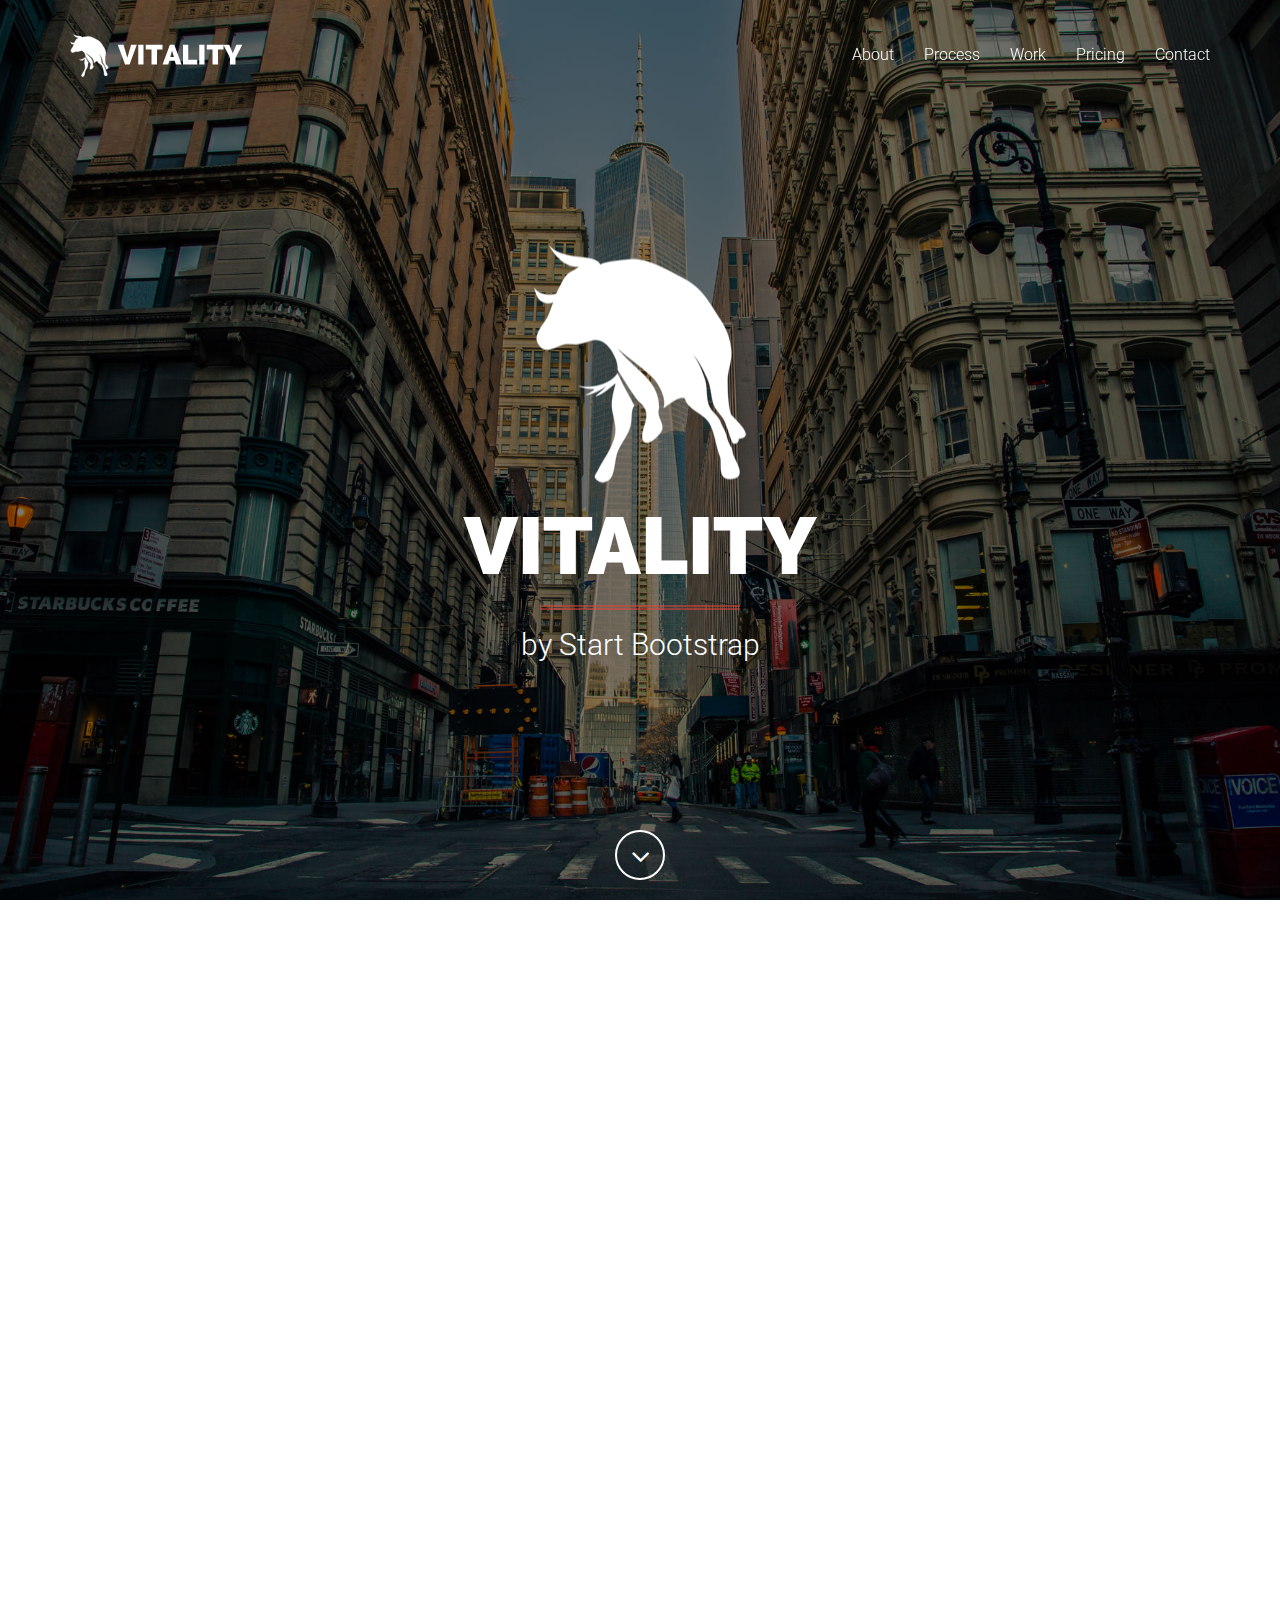
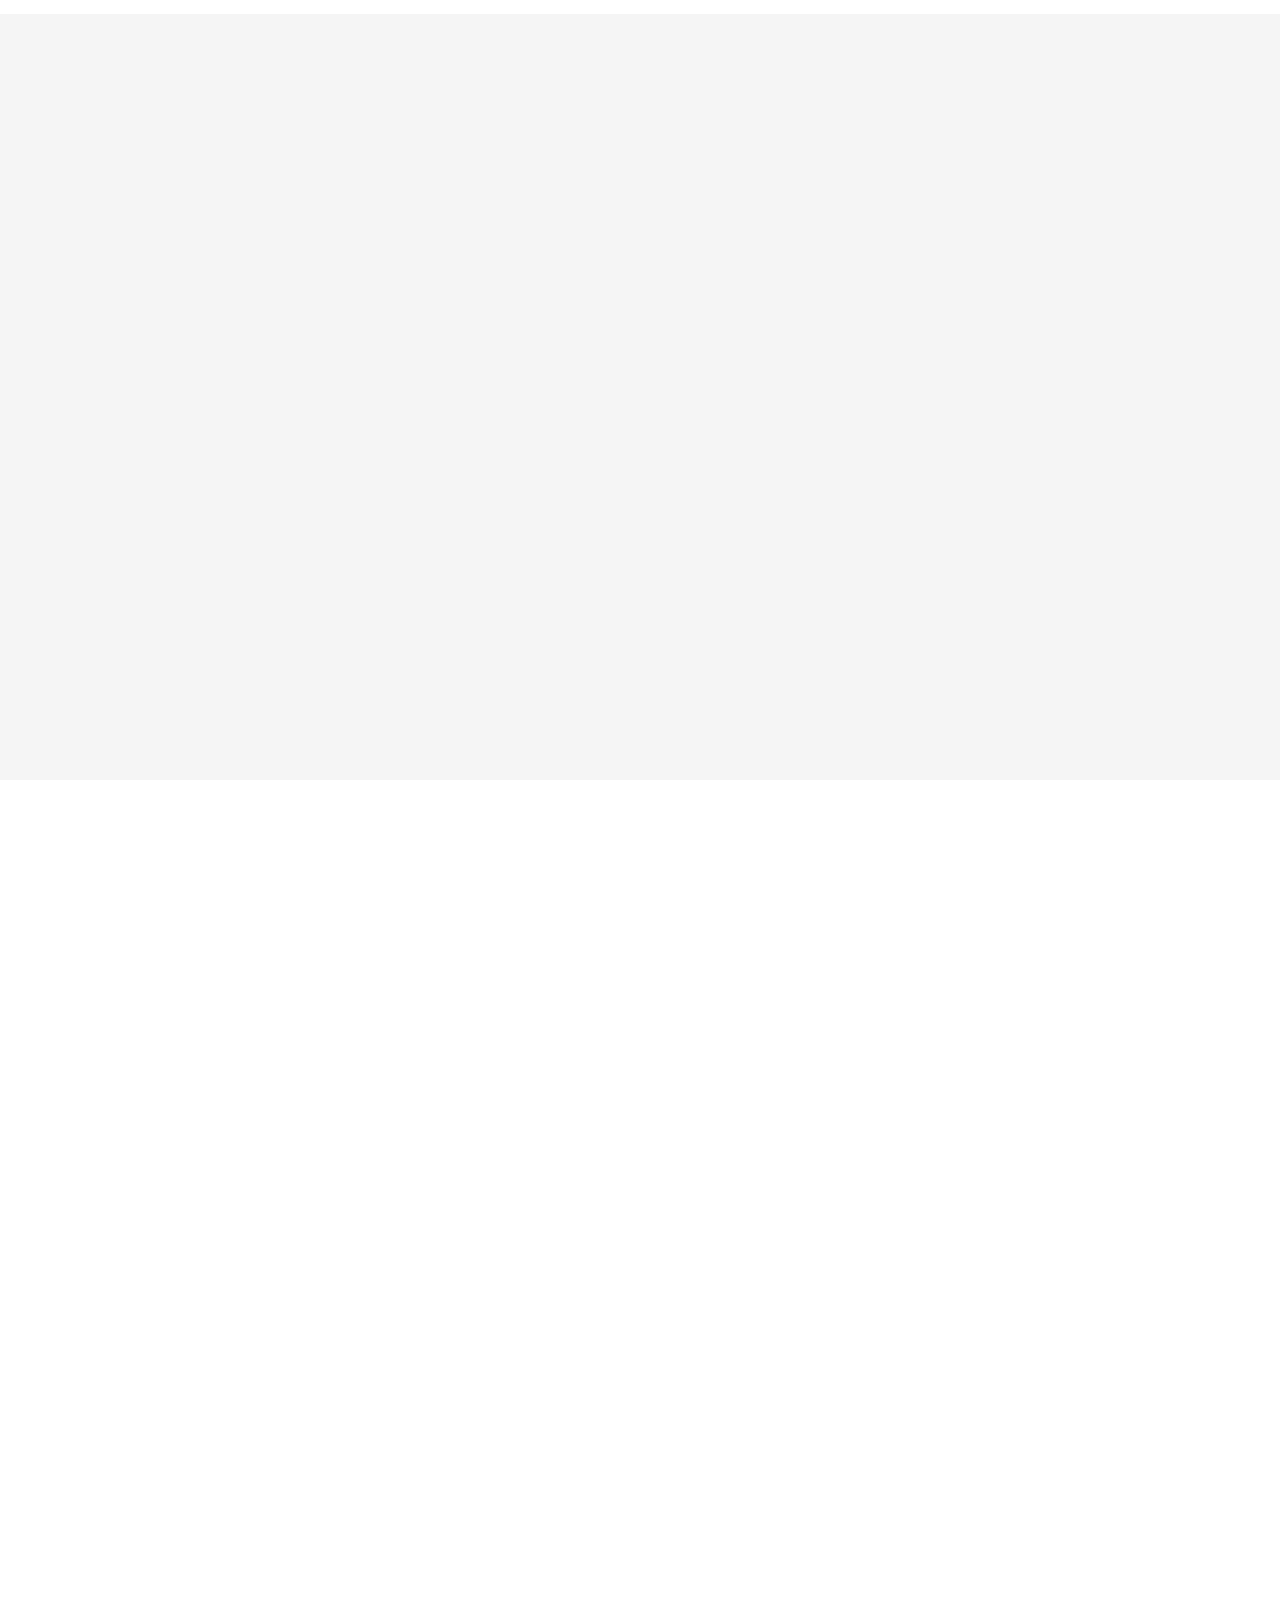
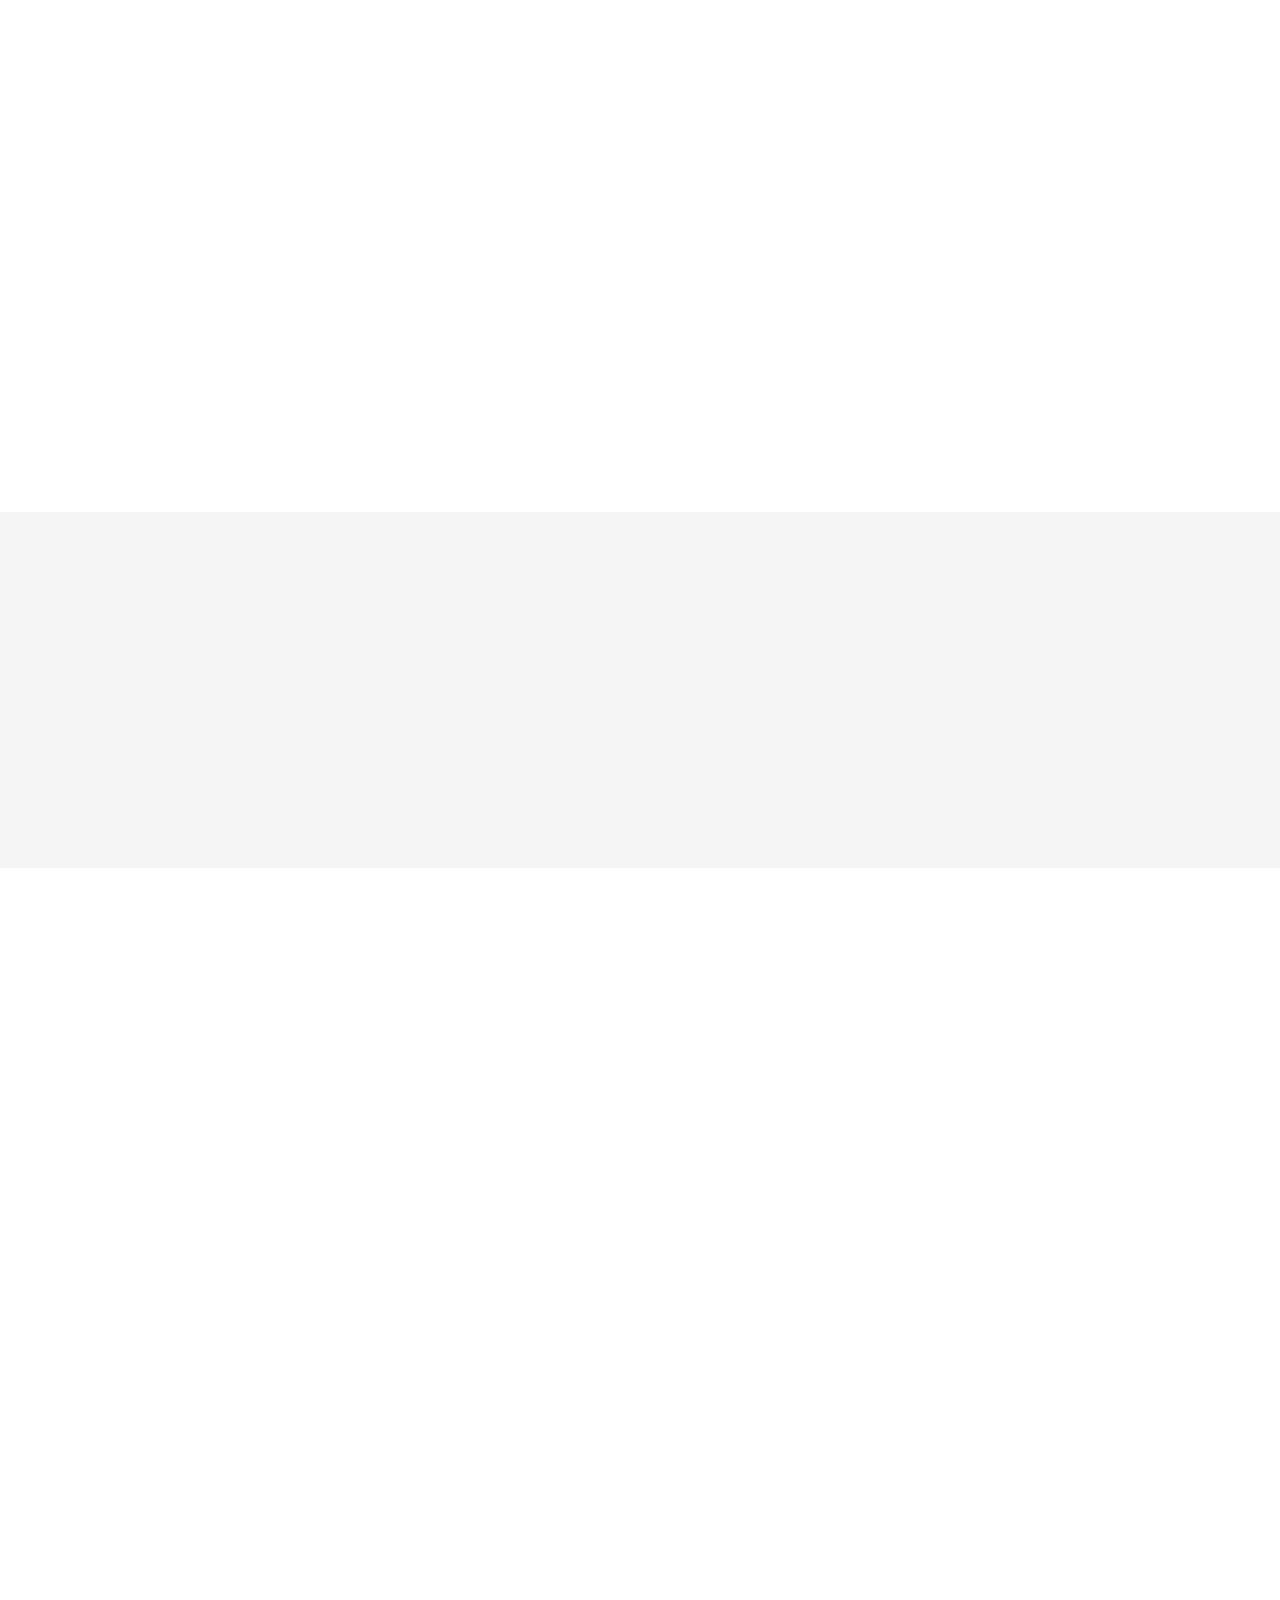
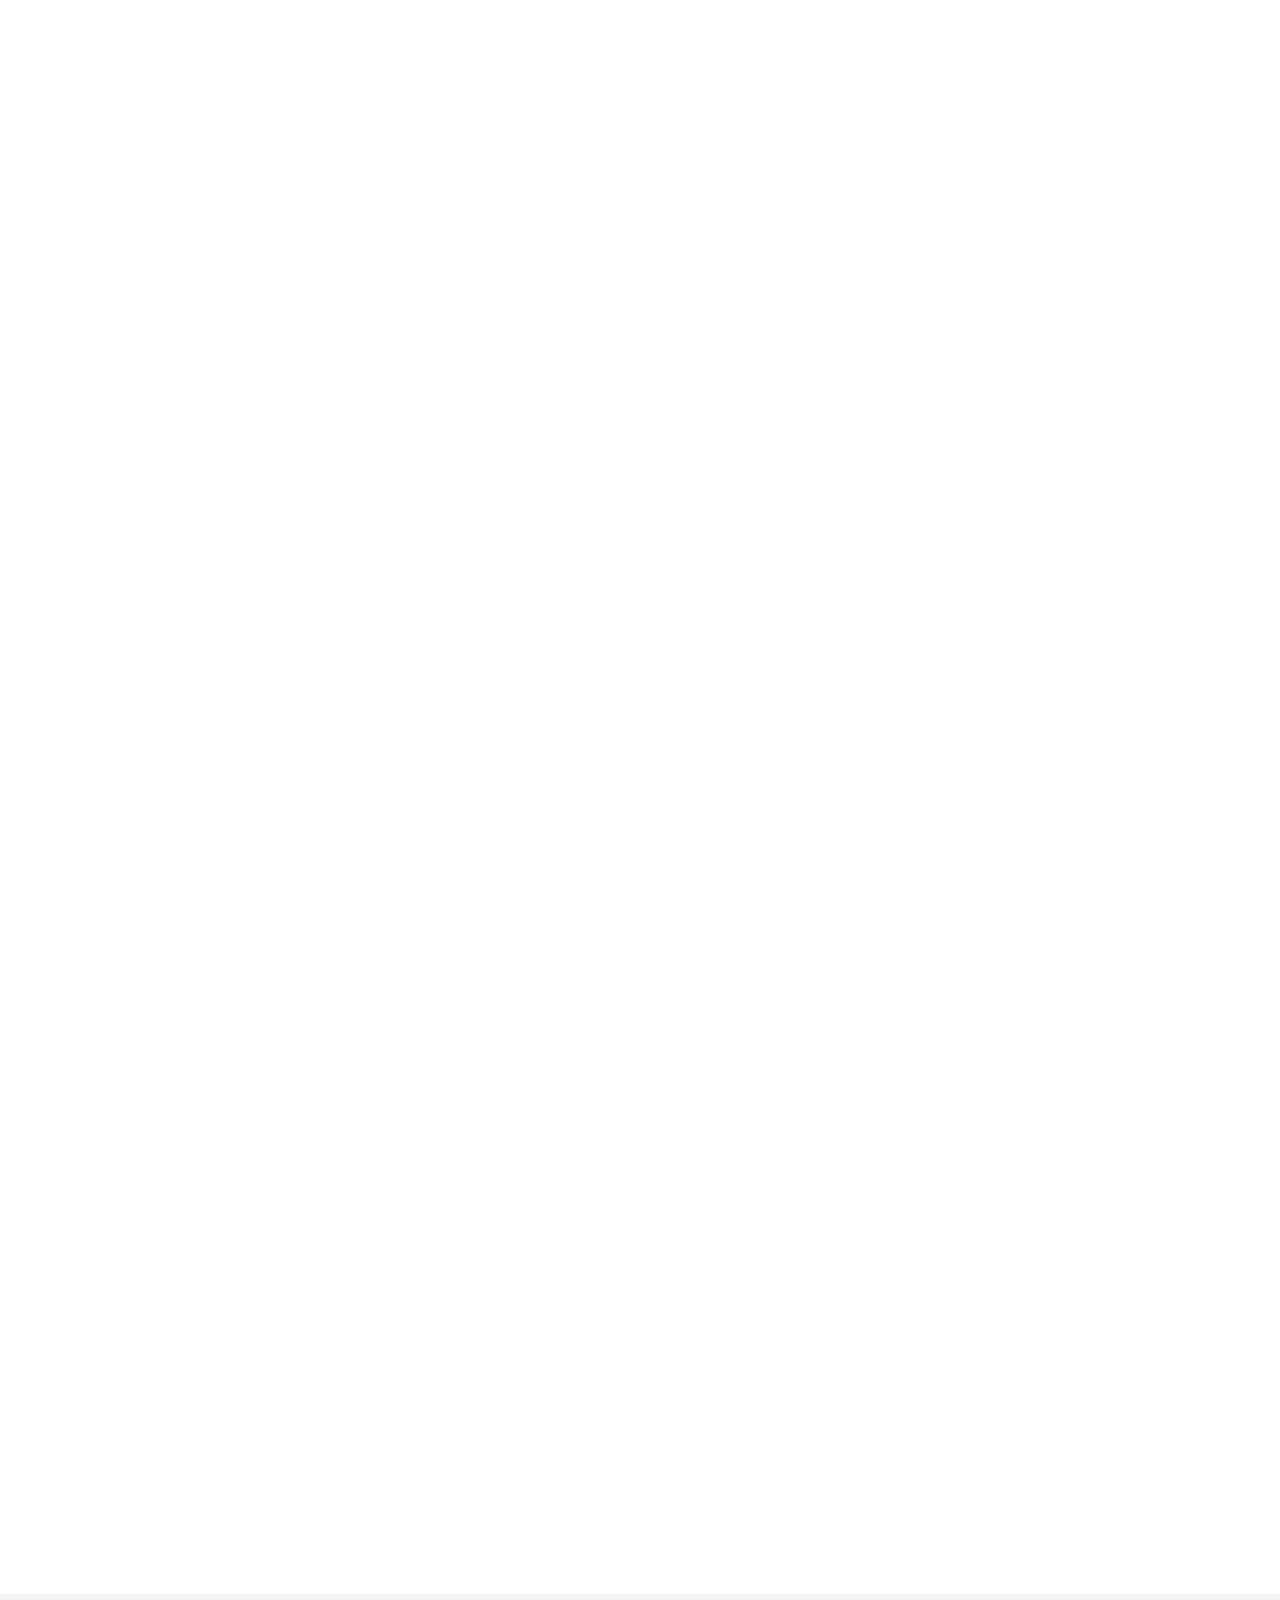
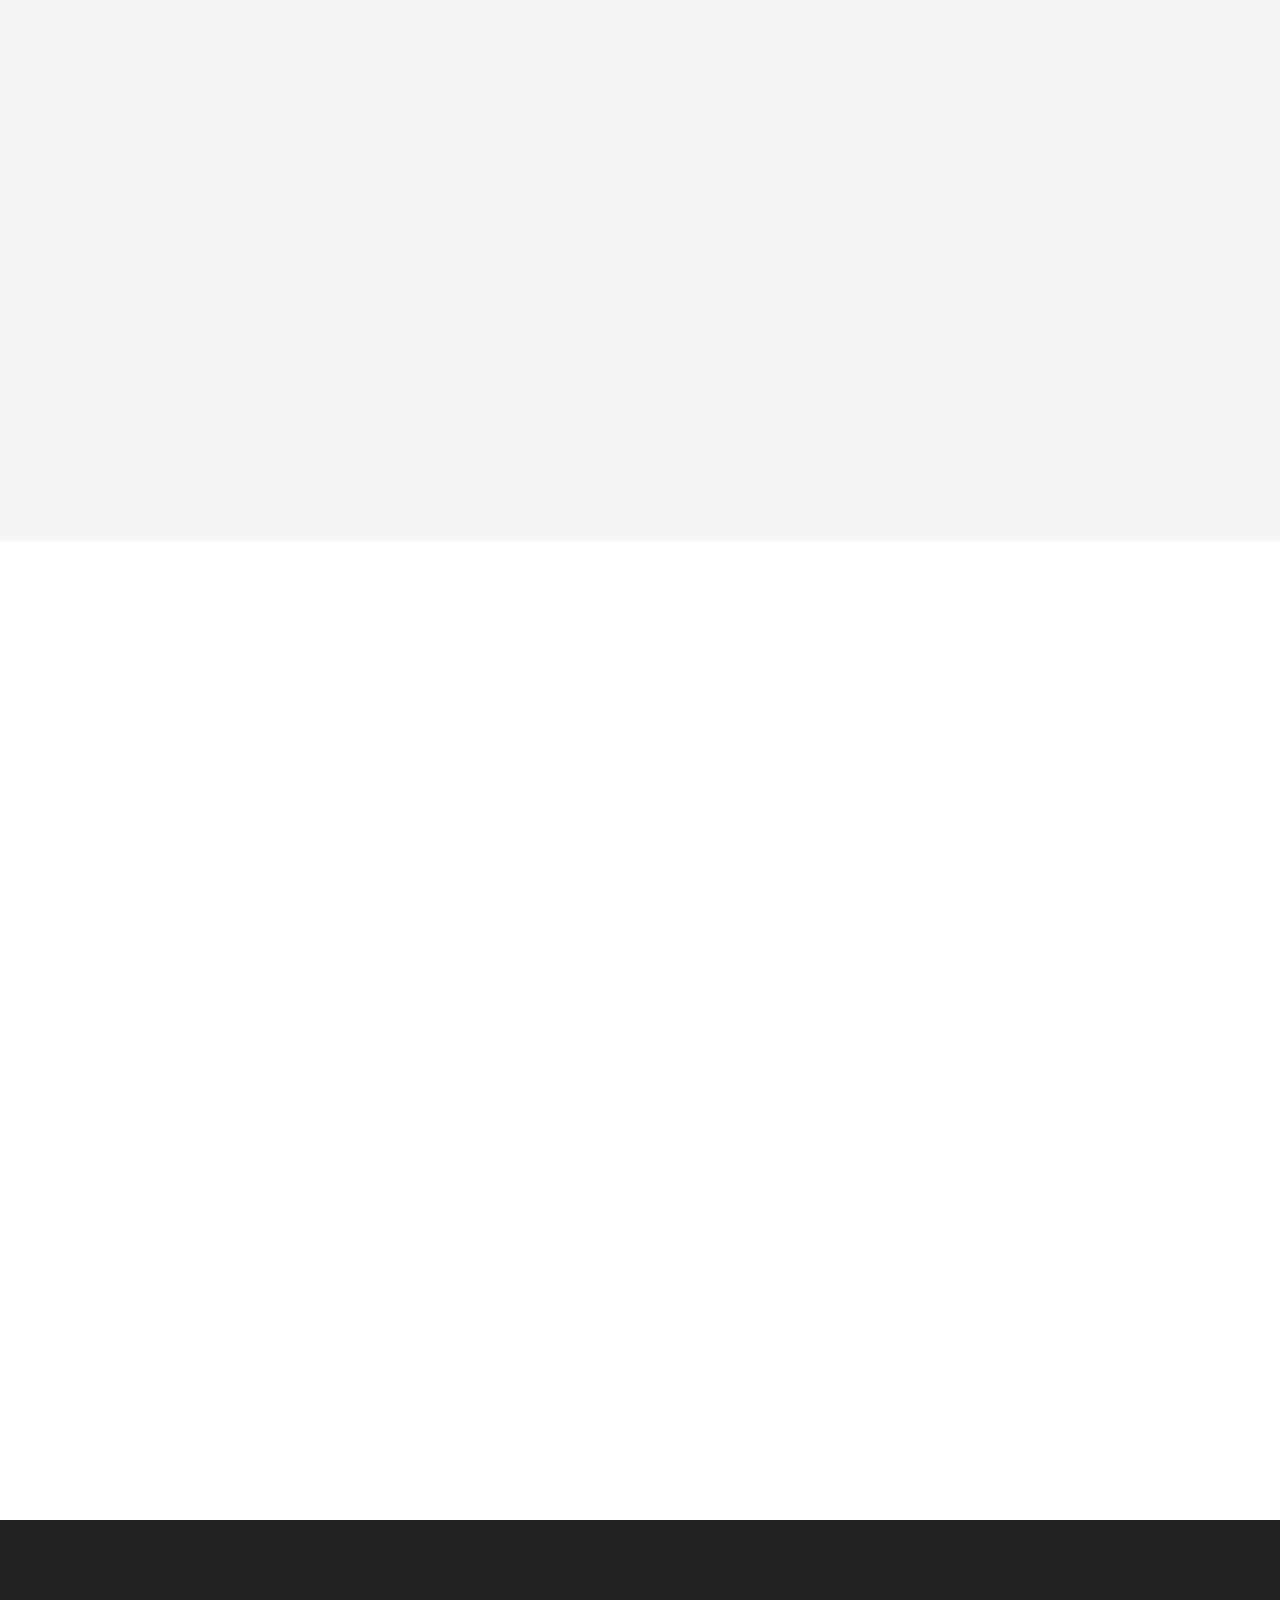
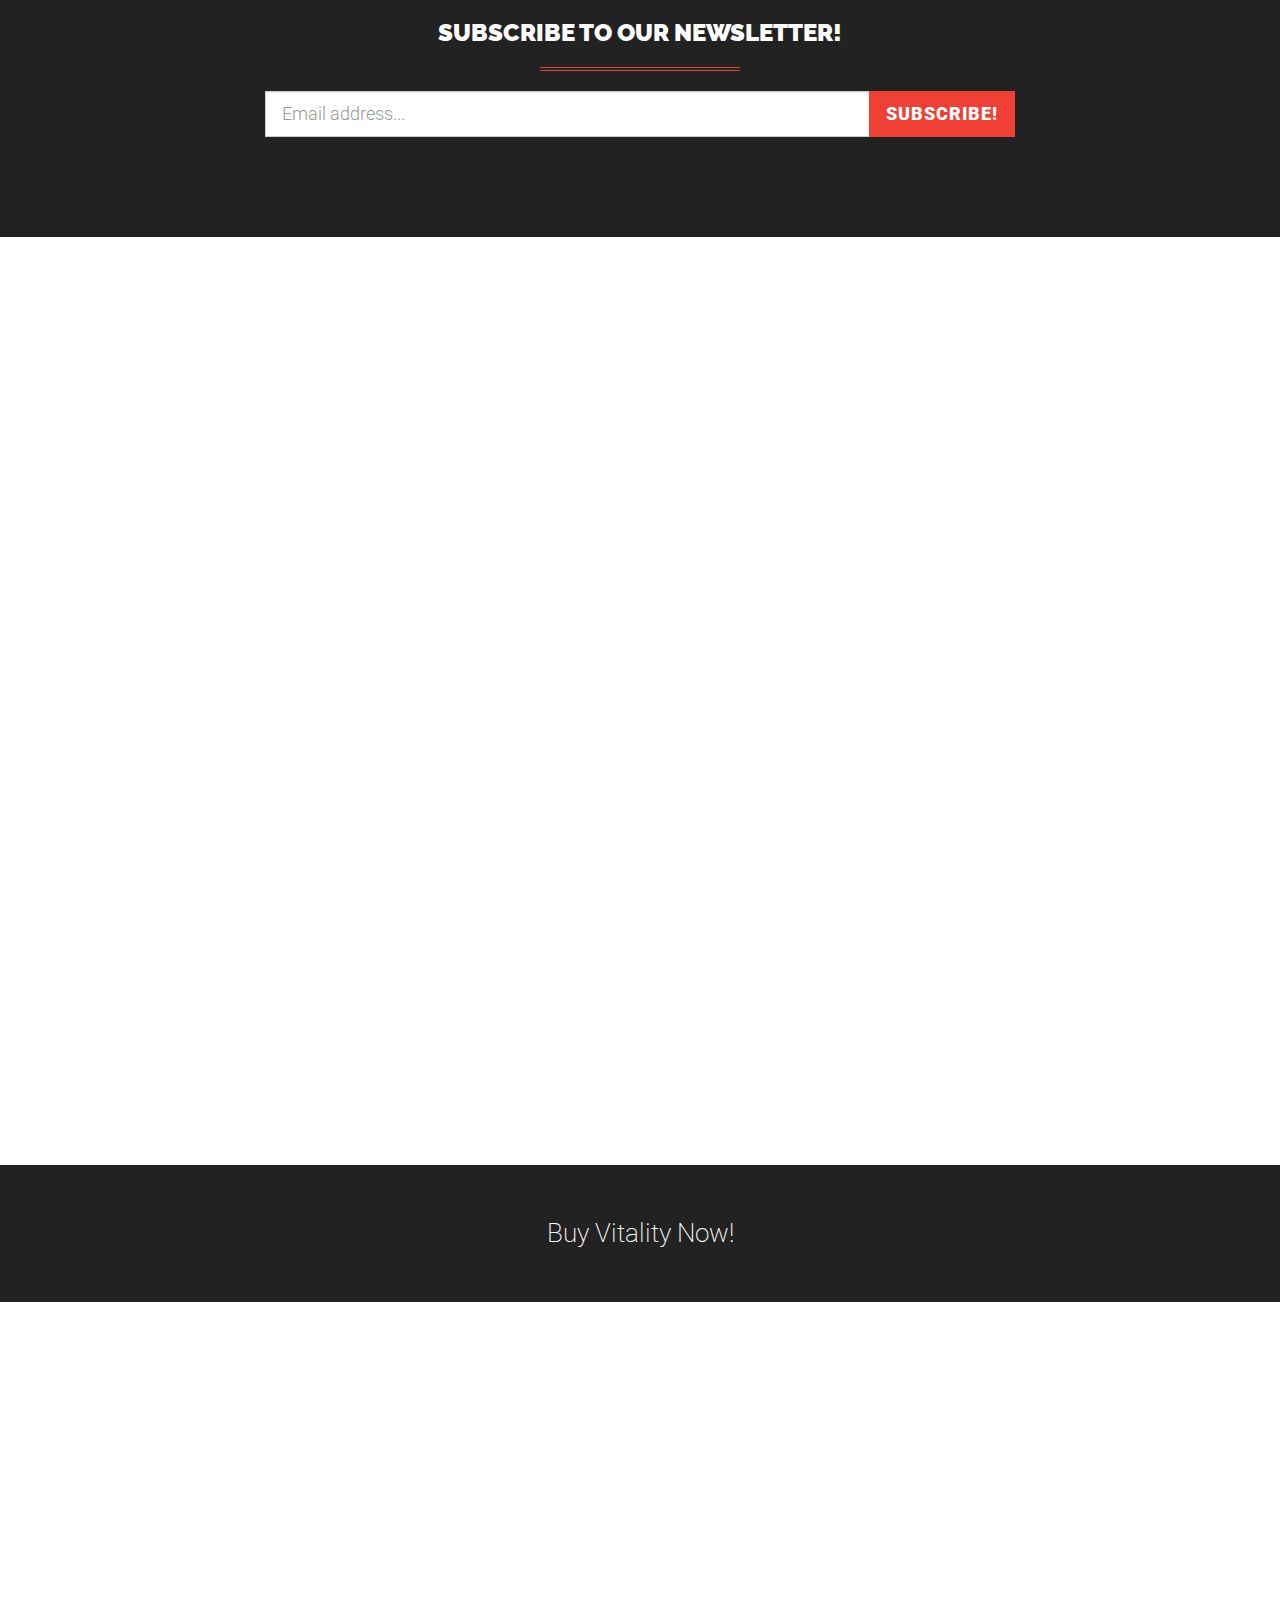
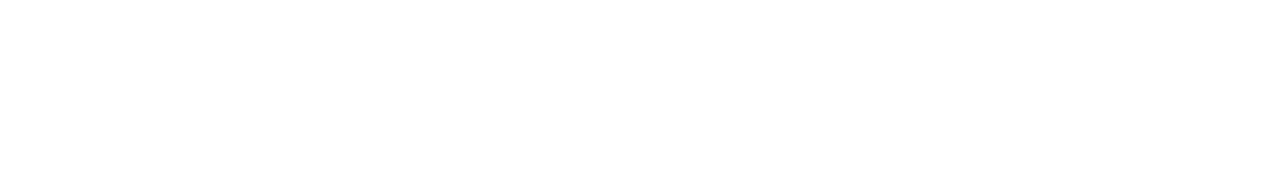
==== agency.html @ f425cd10 "stage 1" ====
<!DOCTYPE html>
<html lang="en">

<head>
    <meta charset="utf-8">
    <meta name="viewport" content="width=device-width, initial-scale=1.0, user-scalable=no">
    <meta name="description" content="">
    <meta name="author" content="">
    <title>Vitality</title>
    <!-- Bootstrap Core CSS -->
    <link href="assets/css/bootstrap/bootstrap.min.css" rel="stylesheet" type="text/css">
    <!-- Retina.js - Load first for faster HQ mobile images. -->
    <script src="assets/js/plugins/retina/retina.min.js"></script>
    <!-- Font Awesome -->
    <link href="assets/font-awesome/css/font-awesome.min.css" rel="stylesheet" type="text/css">
    <!-- Default Fonts -->
    <link href='http://fonts.googleapis.com/css?family=Roboto:400,100,100italic,300,300italic,400italic,500,500italic,700,700italic,900,900italic' rel='stylesheet' type='text/css'>
    <link href='http://fonts.googleapis.com/css?family=Raleway:400,100,200,300,600,500,700,800,900' rel='stylesheet' type='text/css'>
    <!-- Modern Style Fonts (Include these is you are using body.modern!) -->
    <link href='http://fonts.googleapis.com/css?family=Montserrat:400,700' rel='stylesheet' type='text/css'>
    <link href='http://fonts.googleapis.com/css?family=Cardo:400,400italic,700' rel='stylesheet' type='text/css'>
    <!-- Vintage Style Fonts (Include these if you are using body.vintage!) -->
    <link href='http://fonts.googleapis.com/css?family=Sanchez:400italic,400' rel='stylesheet' type='text/css'>
    <link href='http://fonts.googleapis.com/css?family=Cardo:400,400italic,700' rel='stylesheet' type='text/css'>
    <!-- Plugin CSS -->
    <link href="assets/css/plugins/owl-carousel/owl.carousel.css" rel="stylesheet" type="text/css">
    <link href="assets/css/plugins/owl-carousel/owl.theme.css" rel="stylesheet" type="text/css">
    <link href="assets/css/plugins/owl-carousel/owl.transitions.css" rel="stylesheet" type="text/css">
    <link href="assets/css/plugins/magnific-popup.css" rel="stylesheet" type="text/css">
    <link href="assets/css/plugins/background.css" rel="stylesheet" type="text/css">
    <link href="assets/css/plugins/animate.css" rel="stylesheet" type="text/css">
    <!-- Vitality Theme CSS -->
    <!-- Uncomment the color scheme you want to use. -->
    <link href="assets/css/vitality-red.css" rel="stylesheet" type="text/css">
    <!-- <link href="assets/css/vitality-aqua.css" rel="stylesheet" type="text/css"> -->
    <!-- <link href="assets/css/vitality-blue.css" rel="stylesheet" type="text/css"> -->
    <!-- <link href="assets/css/vitality-green.css" rel="stylesheet" type="text/css"> -->
    <!-- <link href="assets/css/vitality-orange.css" rel="stylesheet" type="text/css"> -->
    <!-- <link href="assets/css/vitality-pink.css" rel="stylesheet" type="text/css"> -->
    <!-- <link href="assets/css/vitality-purple.css" rel="stylesheet" type="text/css"> -->
    <!-- <link href="assets/css/vitality-tan.css" rel="stylesheet" type="text/css"> -->
    <!-- <link href="assets/css/vitality-turquoise.css" rel="stylesheet" type="text/css"> -->
    <!-- <link href="assets/css/vitality-yellow.css" rel="stylesheet" type="text/css"> -->
    <!-- IE8 support for HTML5 elements and media queries -->
    <!--[if lt IE 9]>
      <script src="https://oss.maxcdn.com/libs/html5shiv/3.7.0/html5shiv.js"></script>
      <script src="https://oss.maxcdn.com/libs/respond.js/1.3.0/respond.min.js"></script>
    <![endif]-->
</head>
<!-- Alternate Body Classes: .modern and .vintage -->

<body id="page-top">
    <!-- Navigation -->
    <!-- Note: navbar-default and navbar-inverse are both supported with this theme. -->
    <nav class="navbar navbar-inverse navbar-fixed-top navbar-expanded">
        <div class="container">
            <!-- Brand and toggle get grouped for better mobile display -->
            <div class="navbar-header">
                <button type="button" class="navbar-toggle" data-toggle="collapse" data-target="#bs-example-navbar-collapse-1">
                    <span class="sr-only">Toggle navigation</span>
                    <span class="icon-bar"></span>
                    <span class="icon-bar"></span>
                    <span class="icon-bar"></span>
                </button>
                <a class="navbar-brand page-scroll" href="#page-top">
                    <img src="assets/img/logo.png" class="img-responsive" alt="">
                </a>
            </div>
            <!-- Collect the nav links, forms, and other content for toggling -->
            <div class="collapse navbar-collapse" id="bs-example-navbar-collapse-1">
                <ul class="nav navbar-nav navbar-right">
                    <li class="hidden">
                        <a class="page-scroll" href="#page-top"></a>
                    </li>
                    <li>
                        <a class="page-scroll" href="#about">About</a>
                    </li>
                    <li>
                        <a class="page-scroll" href="#process">Process</a>
                    </li>
                    <li>
                        <a class="page-scroll" href="#work">Work</a>
                    </li>
                    <li>
                        <a class="page-scroll" href="#pricing">Pricing</a>
                    </li>
                    <li>
                        <a class="page-scroll" href="#contact">Contact</a>
                    </li>
                </ul>
            </div>
            <!-- /.navbar-collapse -->
        </div>
        <!-- /.container -->
    </nav>
    <header style="background-image: url('assets/img/bg-header.jpg');">
        <div class="intro-content">
            <img src="assets/img/profile.png" class="img-responsive img-centered" alt="">
            <div class="brand-name">Vitality</div>
            <hr class="colored">
            <div class="brand-name-subtext">by Start Bootstrap</div>
        </div>
        <div class="scroll-down">
            <a class="btn page-scroll" href="#about"><i class="fa fa-angle-down fa-fw"></i></a>
        </div>
    </header>
    <section id="about">
        <div class="container-fluid">
            <div class="row text-center">
                <div class="col-lg-12 wow fadeIn">
                    <h1>A Theme for Creatives &amp; Agencies</h1>
                    <p>Vitality is the perfect theme for a freelance professional or an agency.</p>
                    <hr class="colored">
                </div>
            </div>
            <div class="row text-center content-row">
                <div class="col-md-3 col-sm-6 wow fadeIn" data-wow-delay=".2s">
                    <div class="about-content">
                        <i class="fa fa-eye fa-4x"></i>
                        <h3>Retina Ready</h3>
                        <p>This theme includes the retina.js plugin for easy retina image support so your images and graphics will look great on mobile devices!</p>
                    </div>
                </div>
                <div class="col-md-3 col-sm-6 wow fadeIn" data-wow-delay=".4s">
                    <div class="about-content">
                        <i class="fa fa-edit fa-4x"></i>
                        <h3>Easy to Edit</h3>
                        <p>Vitality is built using Bootstrap 3, and is easy to edit and customize. LESS files are included as well for deeper customization.</p>
                    </div>
                </div>
                <div class="col-md-3 col-sm-6 wow fadeIn" data-wow-delay=".6s">
                    <div class="about-content">
                        <i class="fa fa-tablet fa-4x"></i>
                        <h3>Responsive</h3>
                        <p>When building this theme, we've paid close attention to how it looks on various screen sizes. Try it out on a phone or tablet!</p>
                    </div>
                </div>
                <div class="col-md-3 col-sm-6 wow fadeIn" data-wow-delay=".8s">
                    <div class="about-content">
                        <i class="fa fa-heart fa-4x"></i>
                        <h3>Built with Love</h3>
                        <p>All of our themes are crafted with care, and we strive to make your experience as one of our customers the best as possible.</p>
                    </div>
                </div>
            </div>
        </div>
    </section>
    <section class="bg-gray">
        <div class="container text-center wow fadeIn">
            <div class="row">
                <div class="col-lg-12">
                    <h2>Our Team</h2>
                    <p>We are a group of digital marketers with a passion for great art that serves a practical purpose.</p>
                    <hr class="colored">
                </div>
            </div>
            <div class="row content-row">
                <div class="col-lg-12">
                    <div class="about-carousel">
                        <div class="item">
                            <img src="assets/img/people/1.jpg" class="img-responsive" alt="">
                            <div class="caption">
                                <h3>Patricia West</h3>
                                <hr class="colored">
                                <p>Marketing Director</p>
                                <ul class="list-inline social">
                                    <li>
                                        <a href="#"><i class="fa fa-facebook fa-fw"></i></a>
                                    </li>
                                    <li>
                                        <a href="#"><i class="fa fa-twitter fa-fw"></i></a>
                                    </li>
                                    <li>
                                        <a href="#"><i class="fa fa-linkedin fa-fw"></i></a>
                                    </li>
                                </ul>
                            </div>
                        </div>
                        <div class="item">
                            <img src="assets/img/people/2.jpg" class="img-responsive" alt="">
                            <div class="caption">
                                <h3>Howard Scott</h3>
                                <hr class="colored">
                                <p>Sales Manager</p>
                                <ul class="list-inline social">
                                    <li>
                                        <a href="#"><i class="fa fa-facebook fa-fw"></i></a>
                                    </li>
                                    <li>
                                        <a href="#"><i class="fa fa-twitter fa-fw"></i></a>
                                    </li>
                                    <li>
                                        <a href="#"><i class="fa fa-linkedin fa-fw"></i></a>
                                    </li>
                                </ul>
                            </div>
                        </div>
                        <div class="item">
                            <img src="assets/img/people/3.jpg" class="img-responsive" alt="">
                            <div class="caption">
                                <h3>Kate Williams</h3>
                                <hr class="colored">
                                <p>Creative Director</p>
                                <ul class="list-inline social">
                                    <li>
                                        <a href="#"><i class="fa fa-facebook fa-fw"></i></a>
                                    </li>
                                    <li>
                                        <a href="#"><i class="fa fa-twitter fa-fw"></i></a>
                                    </li>
                                    <li>
                                        <a href="#"><i class="fa fa-linkedin fa-fw"></i></a>
                                    </li>
                                    <li>
                                        <a href="#"><i class="fa fa-dribbble fa-fw"></i></a>
                                    </li>
                                </ul>
                            </div>
                        </div>
                        <div class="item">
                            <img src="assets/img/people/4.jpg" class="img-responsive" alt="">
                            <div class="caption">
                                <h3>Amy Vanderbute</h3>
                                <hr class="colored">
                                <p>Graphic Artist</p>
                                <ul class="list-inline social">
                                    <li>
                                        <a href="#"><i class="fa fa-facebook fa-fw"></i></a>
                                    </li>
                                    <li>
                                        <a href="#"><i class="fa fa-twitter fa-fw"></i></a>
                                    </li>
                                    <li>
                                        <a href="#"><i class="fa fa-linkedin fa-fw"></i></a>
                                    </li>
                                    <li>
                                        <a href="#"><i class="fa fa-dribbble fa-fw"></i></a>
                                    </li>
                                </ul>
                            </div>
                        </div>
                        <div class="item">
                            <img src="assets/img/people/5.jpg" class="img-responsive" alt="">
                            <div class="caption">
                                <h3>Jeremy Davidson</h3>
                                <hr class="colored">
                                <p>Web Developer</p>
                                <ul class="list-inline social">
                                    <li>
                                        <a href="#"><i class="fa fa-facebook fa-fw"></i></a>
                                    </li>
                                    <li>
                                        <a href="#"><i class="fa fa-twitter fa-fw"></i></a>
                                    </li>
                                    <li>
                                        <a href="#"><i class="fa fa-linkedin fa-fw"></i></a>
                                    </li>
                                    <li>
                                        <a href="#"><i class="fa fa-github fa-fw"></i></a>
                                    </li>
                                </ul>
                            </div>
                        </div>
                    </div>
                </div>
            </div>
        </div>
    </section>
    <aside class="cta-quote" style="background-image: url('assets/img/bg-aside.jpg');">
        <div class="container wow fadeIn">
            <div class="row">
                <div class="col-md-10 col-md-offset-1">
                    <span class="quote">Good <span class="text-primary">design</span> is finding that perfect balance between the way something <span class="text-primary">looks</span> and how it <span class="text-primary">functions</span>.</span>
                    <hr class=" colored">
                    <a class="btn btn-outline-light page-scroll" href="#contact">Let's Find It</a>
                </div>
            </div>
        </div>
    </aside>
    <section id="process" class="services">
        <div class="container">
            <div class="row text-center">
                <div class="col-lg-12 wow fadeIn">
                    <h2>Our Process</h2>
                    <hr class="colored">
                    <p>Here is an overview of how we approach each new project.</p>
                </div>
            </div>
            <div class="row content-row">
                <div class="col-md-4 wow fadeIn" data-wow-delay=".2s">
                    <div class="media">
                        <div class="pull-left">
                            <i class="fa fa-clipboard"></i>
                        </div>
                        <div class="media-body">
                            <h3 class="media-heading">Plan</h3>
                            <ul>
                                <li>Client interview</li>
                                <li>Gather consumer data</li>
                                <li>Create content strategy</li>
                                <li>Analyze research</li>
                            </ul>
                        </div>
                    </div>
                </div>
                <div class="col-md-4 wow fadeIn" data-wow-delay=".4s">
                    <div class="media">
                        <div class="pull-left">
                            <i class="fa fa-pencil"></i>
                        </div>
                        <div class="media-body">
                            <h3 class="media-heading">Create</h3>
                            <ul>
                                <li>Build wireframe</li>
                                <li>Gather client feedback</li>
                                <li>Code development</li>
                                <li>Marketing review</li>
                            </ul>
                        </div>
                    </div>
                </div>
                <div class="col-md-4 wow fadeIn" data-wow-delay=".6s">
                    <div class="media">
                        <div class="pull-left">
                            <i class="fa fa-rocket"></i>
                        </div>
                        <div class="media-body">
                            <h3 class="media-heading">Launch</h3>
                            <ul>
                                <li>Deploy website</li>
                                <li>Market product launch</li>
                                <li>Collect UX data</li>
                                <li>Quarterly maintenence</li>
                            </ul>
                        </div>
                    </div>
                </div>
            </div>
        </div>
    </section>
    <section id="work" class="bg-gray">
        <div class="container text-center wow fadeIn">
            <h2>Our Work</h2>
            <hr class="colored">
            <p>Examples of our work which represent our design and marketing capabilities.</p>
        </div>
    </section>
    <section class="portfolio-carousel wow fadeIn">
        <div class="item" style="background-image: url('assets/img/portfolio/bg-1.jpg')">
            <div class="container-fluid">
                <div class="row">
                    <div class="col-md-4 col-md-push-8">
                        <div class="project-details">
                            <img src="assets/img/client-logos/logo-1.png" class="img-responsive client-logo" alt="">
                            <span class="project-name">Project Name</span>
                            <span class="project-description">Branding, Website Design</span>
                            <hr class="colored">
                            <a href="#portfolioModal1" data-toggle="modal" class="btn btn-outline-light">View Details <i class="fa fa-long-arrow-right fa-fw"></i></a>
                        </div>
                    </div>
                    <div class="col-md-8 col-md-pull-4 hidden-xs">
                        <img src="assets/img/portfolio/mobile-screens.png" class="img-responsive portfolio-image" alt="">
                    </div>
                </div>
            </div>
        </div>
        <div class="item" style="background-image: url('assets/img/portfolio/bg-2.jpg')">
            <div class="container-fluid">
                <div class="row">
                    <div class="col-md-4 col-md-push-8">
                        <div class="project-details">
                            <img src="assets/img/client-logos/logo-2.png" class="img-responsive client-logo" alt="">
                            <span class="project-name">Project Name</span>
                            <span class="project-description">Branding, Website Design</span>
                            <hr class="colored">
                            <a href="#portfolioModal2" data-toggle="modal" class="btn btn-outline-light">View Details <i class="fa fa-long-arrow-right fa-fw"></i></a>
                        </div>
                    </div>
                    <div class="col-md-8 col-md-pull-4 hidden-xs">
                        <img src="assets/img/portfolio/tablet-screens.png" class="img-responsive portfolio-image" alt="">
                    </div>
                </div>
            </div>
        </div>
        <div class="item" style="background-image: url('assets/img/portfolio/bg-3.jpg')">
            <div class="container-fluid">
                <div class="row">
                    <div class="col-md-4 col-md-push-8">
                        <div class="project-details">
                            <img src="assets/img/client-logos/logo-1.png" class="img-responsive client-logo" alt="">
                            <span class="project-name">Project Name</span>
                            <span class="project-description">Branding, Website Design</span>
                            <hr class="colored">
                            <a href="#portfolioModal3" data-toggle="modal" class="btn btn-outline-light">View Details <i class="fa fa-long-arrow-right fa-fw"></i></a>
                        </div>
                    </div>
                    <div class="col-md-8 col-md-pull-4 hidden-xs">
                        <img src="assets/img/portfolio/mobile-screens.png" class="img-responsive portfolio-image" alt="">
                    </div>
                </div>
            </div>
        </div>
        <div class="item" style="background-image: url('assets/img/portfolio/bg-4.jpg')">
            <div class="container-fluid">
                <div class="row">
                    <div class="col-md-4 col-md-push-8">
                        <div class="project-details">
                            <img src="assets/img/client-logos/logo-2.png" class="img-responsive client-logo" alt="">
                            <span class="project-name">Project Name</span>
                            <span class="project-description">Branding, Website Design</span>
                            <hr class="colored">
                            <a href="#portfolioModal4" data-toggle="modal" class="btn btn-outline-light">View Details <i class="fa fa-long-arrow-right fa-fw"></i></a>
                        </div>
                    </div>
                    <div class="col-md-8 col-md-pull-4 hidden-xs">
                        <img src="assets/img/portfolio/tablet-screens.png" class="img-responsive portfolio-image" alt="">
                    </div>
                </div>
            </div>
        </div>
    </section>
    <section>
        <div class="container text-center wow fadeIn">
            <h2>Portfolio</h2>
            <hr class="colored">
            <p>Here are some other projects that we've worked on.</p>
            <div class="row content-row">
                <div class="col-lg-12">
                    <div class="portfolio-filter">
                        <ul id="filters" class="clearfix">
                            <li>
                                <span class="filter active" data-filter="identity graphic logo web">All</span>
                            </li>
                            <li>
                                <span class="filter" data-filter="identity">Identity</span>
                            </li>
                            <li>
                                <span class="filter" data-filter="graphic">Graphic</span>
                            </li>
                            <li>
                                <span class="filter" data-filter="web">Web</span>
                            </li>
                        </ul>
                    </div>
                </div>
            </div>
            <div class="row">
                <div class="col-lg-12">
                    <div id="portfoliolist">
                        <div class="portfolio identity" data-cat="identity" href="#portfolioModal1" data-toggle="modal">
                            <div class="portfolio-wrapper">
                                <img src="assets/img/portfolio/grid/identity/1.jpg" alt="">
                                <div class="caption">
                                    <div class="caption-text">
                                        <a class="text-title">Generic Inc.</a>
                                        <span class="text-category">Brand Identity</span>
                                    </div>
                                    <div class="caption-bg"></div>
                                </div>
                            </div>
                        </div>
                        <div class="portfolio web" data-cat="web" href="#portfolioModal2" data-toggle="modal">
                            <div class="portfolio-wrapper">
                                <img src="assets/img/portfolio/grid/web/1.jpg" alt="">
                                <div class="caption">
                                    <div class="caption-text">
                                        <a class="text-title">Brands</a>
                                        <span class="text-category">Web Development</span>
                                    </div>
                                    <div class="caption-bg"></div>
                                </div>
                            </div>
                        </div>
                        <div class="portfolio graphic" data-cat="graphic" href="#portfolioModal3" data-toggle="modal">
                            <div class="portfolio-wrapper">
                                <img src="assets/img/portfolio/grid/graphic/1.jpg" alt="">
                                <div class="caption">
                                    <div class="caption-text">
                                        <a class="text-title">Excellence</a>
                                        <span class="text-category">Poster Design</span>
                                    </div>
                                    <div class="caption-bg"></div>
                                </div>
                            </div>
                        </div>
                        <div class="portfolio web" data-cat="web" href="#portfolioModal4" data-toggle="modal">
                            <div class="portfolio-wrapper">
                                <img src="assets/img/portfolio/grid/web/2.jpg" alt="">
                                <div class="caption">
                                    <div class="caption-text">
                                        <a class="text-title">YouTV</a>
                                        <span class="text-category">Web Development</span>
                                    </div>
                                    <div class="caption-bg"></div>
                                </div>
                            </div>
                        </div>
                        <div class="portfolio graphic" data-cat="graphic" href="#portfolioModal1" data-toggle="modal">
                            <div class="portfolio-wrapper">
                                <img src="assets/img/portfolio/grid/graphic/2.jpg" alt="">
                                <div class="caption">
                                    <div class="caption-text">
                                        <a class="text-title">Office Supplies</a>
                                        <span class="text-category">Graphic Design</span>
                                    </div>
                                    <div class="caption-bg"></div>
                                </div>
                            </div>
                        </div>
                        <div class="portfolio web" data-cat="web" href="#portfolioModal2" data-toggle="modal">
                            <div class="portfolio-wrapper">
                                <img src="assets/img/portfolio/grid/web/3.jpg" alt="">
                                <div class="caption">
                                    <div class="caption-text">
                                        <a class="text-title">Fooder</a>
                                        <span class="text-category">Mobile App</span>
                                    </div>
                                    <div class="caption-bg"></div>
                                </div>
                            </div>
                        </div>
                        <div class="portfolio graphic" data-cat="graphic" href="#portfolioModal3" data-toggle="modal">
                            <div class="portfolio-wrapper">
                                <img src="assets/img/portfolio/grid/graphic/3.jpg" alt="">
                                <div class="caption">
                                    <div class="caption-text">
                                        <a class="text-title">Mountain Tea</a>
                                        <span class="text-category">Graphic Design</span>
                                    </div>
                                    <div class="caption-bg"></div>
                                </div>
                            </div>
                        </div>
                        <div class="portfolio graphic" data-cat="graphic" href="#portfolioModal4" data-toggle="modal">
                            <div class="portfolio-wrapper">
                                <img src="assets/img/portfolio/grid/graphic/4.jpg" alt="">
                                <div class="caption">
                                    <div class="caption-text">
                                        <a class="text-title">Checkmark</a>
                                        <span class="text-category">Graphic Design</span>
                                    </div>
                                    <div class="caption-bg"></div>
                                </div>
                            </div>
                        </div>
                        <div class="portfolio identity" data-cat="identity" href="#portfolioModal1" data-toggle="modal">
                            <div class="portfolio-wrapper">
                                <img src="assets/img/portfolio/grid/identity/2.jpg" alt="">
                                <div class="caption">
                                    <div class="caption-text">
                                        <a class="text-title">Demish</a>
                                        <span class="text-category">Brand Identity</span>
                                    </div>
                                    <div class="caption-bg"></div>
                                </div>
                            </div>
                        </div>
                        <div class="portfolio web" data-cat="web" href="#portfolioModal2" data-toggle="modal">
                            <div class="portfolio-wrapper">
                                <img src="assets/img/portfolio/grid/web/4.jpg" alt="">
                                <div class="caption">
                                    <div class="caption-text">
                                        <a class="text-title">OneRepublic</a>
                                        <span class="text-category">Web Development</span>
                                    </div>
                                    <div class="caption-bg"></div>
                                </div>
                            </div>
                        </div>
                        <div class="portfolio graphic" data-cat="graphic" href="#portfolioModal3" data-toggle="modal">
                            <div class="portfolio-wrapper">
                                <img src="assets/img/portfolio/grid/graphic/5.jpg" alt="">
                                <div class="caption">
                                    <div class="caption-text">
                                        <a class="text-title">Postable</a>
                                        <span class="text-category">Graphic Design</span>
                                    </div>
                                    <div class="caption-bg"></div>
                                </div>
                            </div>
                        </div>
                        <div class="portfolio identity" data-cat="identity" href="#portfolioModal4" data-toggle="modal">
                            <div class="portfolio-wrapper">
                                <img src="assets/img/portfolio/grid/identity/3.jpg" alt="">
                                <div class="caption">
                                    <div class="caption-text">
                                        <a class="text-title">Simpli Nota</a>
                                        <span class="text-category">Brand Identity</span>
                                    </div>
                                    <div class="caption-bg"></div>
                                </div>
                            </div>
                        </div>
                    </div>
                </div>
            </div>
        </div>
    </section>
    <section class="testimonials bg-gray">
        <div class="container wow fadeIn">
            <div class="row">
                <div class="col-lg-10 col-lg-offset-1">
                    <div class="testimonials-carousel">
                        <div class="item">
                            <div class="row">
                                <div class="col-lg-12">
                                    <p class="lead">"Working with Vitality was both a valuable and rewarding experience."</p>
                                    <hr class="colored">
                                    <p class="quote">Lorem ipsum dolor sit amet, consectetur adipisicing elit. Reprehenderit, temporibus, laborum, dignissimos doloremque corporis alias nostrum recusandae culpa id quisquam harum impedit sed sunt non obcaecati vero ipsam aut fugit?</p>
                                    <div class="testimonial-info">
                                        <div class="testimonial-img">
                                            <img src="assets/img/testimonials/1.jpg" class="img-circle img-responsive" alt="">
                                        </div>
                                        <div class="testimonial-author">
                                            <span class="name">Jim Walker</span>
                                            <p class="small">CEO of GeneriCorp</p>
                                            <div class="stars">
                                                <i class="fa fa-star"></i>
                                                <i class="fa fa-star"></i>
                                                <i class="fa fa-star"></i>
                                                <i class="fa fa-star"></i>
                                                <i class="fa fa-star"></i>
                                            </div>
                                        </div>
                                    </div>
                                </div>
                            </div>
                        </div>
                        <div class="item">
                            <div class="row">
                                <div class="col-lg-12">
                                    <p class="lead">"Working with Vitality was both a valuable and rewarding experience."</p>
                                    <hr class="colored">
                                    <p class="quote">Lorem ipsum dolor sit amet, consectetur adipisicing elit. Reprehenderit, temporibus, laborum, dignissimos doloremque corporis alias nostrum recusandae culpa id quisquam harum impedit sed sunt non obcaecati vero ipsam aut fugit?</p>
                                    <div class="testimonial-info">
                                        <div class="testimonial-img">
                                            <img src="assets/img/testimonials/1.jpg" class="img-circle img-responsive" alt="">
                                        </div>
                                        <div class="testimonial-author">
                                            <span class="name">Jim Walker</span>
                                            <p class="small">CEO of GeneriCorp</p>
                                            <div class="stars">
                                                <i class="fa fa-star"></i>
                                                <i class="fa fa-star"></i>
                                                <i class="fa fa-star"></i>
                                                <i class="fa fa-star"></i>
                                                <i class="fa fa-star"></i>
                                            </div>
                                        </div>
                                    </div>
                                </div>
                            </div>
                        </div>
                    </div>
                </div>
            </div>
        </div>
    </section>
    <section id="pricing" class="pricing" style="background-image: url('assets/img/bg-pricing.jpg')">
        <div class="container wow fadeIn">
            <div class="row text-center">
                <div class="col-lg-12">
                    <h2>Pricing</h2>
                    <hr class="colored">
                    <p>Lorem ipsum dolor sit amet, consectetur adipisicing elit. Eum, quae, laborum, voluptate delectus odio doloremque error porro obcaecati nemo animi ducimus quaerat nostrum? Ab molestiae eaque et atque architecto reiciendis.</p>
                </div>
            </div>
            <div class="row content-row">
                <div class="col-md-4">
                    <div class="pricing-item featured-first">
                        <h3>Basic</h3>
                        <hr class="colored">
                        <div class="price"><span class="number"><sup>$</sup>25</span> / month</div>
                        <ul class="list-group">
                            <li class="list-group-item">60 Users</li>
                            <li class="list-group-item">Unlimited Forums</li>
                            <li class="list-group-item">Unlimited Reports</li>
                            <li class="list-group-item">3,000 Entries per Month</li>
                            <li class="list-group-item">200 MB Storage</li>
                            <li class="list-group-item">Unlimited Support</li>
                        </ul>
                        <a href="#" class="btn btn-outline-dark">Sign Up</a>
                    </div>
                </div>
                <div class="col-md-4">
                    <div class="pricing-item featured">
                        <h3>Plus</h3>
                        <hr class="colored">
                        <div class="price"><span class="number"><sup>$</sup>50</span> / month</div>
                        <ul class="list-group">
                            <li class="list-group-item"><strong>60</strong> Users</li>
                            <li class="list-group-item">Unlimited Forums</li>
                            <li class="list-group-item">Unlimited Reports</li>
                            <li class="list-group-item"><strong>3,000</strong> Entries per Month</li>
                            <li class="list-group-item"><strong>200 MB</strong> Storage</li>
                            <li class="list-group-item">Unlimited Support</li>
                        </ul>
                        <a href="#" class="btn btn-outline-dark">Sign Up</a>
                    </div>
                </div>
                <div class="col-md-4">
                    <div class="pricing-item featured-last">
                        <h3>Premium</h3>
                        <hr class="colored">
                        <div class="price"><span class="number"><sup>$</sup>150</span> / month</div>
                        <ul class="list-group">
                            <li class="list-group-item">60 Users</li>
                            <li class="list-group-item">Unlimited Forums</li>
                            <li class="list-group-item">Unlimited Reports</li>
                            <li class="list-group-item">3,000 Entries per Month</li>
                            <li class="list-group-item">200 MB Storage</li>
                            <li class="list-group-item">Unlimited Support</li>
                        </ul>
                        <a href="#" class="btn btn-outline-dark">Sign Up</a>
                    </div>
                </div>
            </div>
        </div>
    </section>
    <section class="cta-form bg-dark">
        <div class="container text-center">
            <h3>Subscribe to our newsletter!</h3>
            <hr class="colored">
            <div class="row">
                <div class="col-lg-8 col-lg-offset-2">
                    <!-- MailChimp Signup Form -->
                    <div id="mc_embed_signup">
                        <!-- Replace the form action in the line below with your MailChimp embed action! For more informatin on how to do this please visit the Docs! -->
                        <form role="form" action="//startbootstrap.us3.list-manage.com/subscribe/post?u=531af730d8629808bd96cf489&amp;id=afb284632f" method="post" id="mc-embedded-subscribe-form" name="mc-embedded-subscribe-form" target="_blank" novalidate>
                            <div class="input-group input-group-lg">
                                <input type="email" name="EMAIL" class="form-control" id="mce-EMAIL" placeholder="Email address...">
                                <span class="input-group-btn">
                                    <button type="submit" name="subscribe" id="mc-embedded-subscribe" class="btn btn-primary">Subscribe!</button>
                                </span>
                            </div>
                            <div id="mce-responses">
                                <div class="response" id="mce-error-response" style="display:none"></div>
                                <div class="response" id="mce-success-response" style="display:none"></div>
                            </div>
                        </form>
                    </div>
                    <!-- End MailChimp Signup Form -->
                </div>
            </div>
        </div>
    </section>
    <section id="contact">
        <div class="container wow fadeIn">
            <div class="row">
                <div class="col-lg-12 text-center">
                    <h2>Contact Us</h2>
                    <hr class="colored">
                    <p>Please tell us about your next project and we will let you know what we can do to help you.</p>
                </div>
            </div>
            <div class="row content-row">
                <div class="col-lg-8 col-lg-offset-2">
                    <form name="sentMessage" id="contactForm" novalidate>
                        <div class="row control-group">
                            <div class="form-group col-xs-12 floating-label-form-group controls">
                                <label>Name</label>
                                <input type="text" class="form-control" placeholder="Name" id="name" required data-validation-required-message="Please enter your name.">
                                <p class="help-block text-danger"></p>
                            </div>
                        </div>
                        <div class="row control-group">
                            <div class="form-group col-xs-12 floating-label-form-group controls">
                                <label>Email Address</label>
                                <input type="email" class="form-control" placeholder="Email Address" id="email" required data-validation-required-message="Please enter your email address.">
                                <p class="help-block text-danger"></p>
                            </div>
                        </div>
                        <div class="row control-group">
                            <div class="form-group col-xs-12 floating-label-form-group controls">
                                <label>Phone Number</label>
                                <input type="tel" class="form-control" placeholder="Phone Number" id="phone" required data-validation-required-message="Please enter your phone number.">
                                <p class="help-block text-danger"></p>
                            </div>
                        </div>
                        <div class="row control-group">
                            <div class="form-group col-xs-12 floating-label-form-group controls">
                                <label>Message</label>
                                <textarea rows="5" class="form-control" placeholder="Message" id="message" required data-validation-required-message="Please enter a message."></textarea>
                                <p class="help-block text-danger"></p>
                            </div>
                        </div>
                        <br>
                        <div id="success"></div>
                        <div class="row">
                            <div class="form-group col-xs-12">
                                <button type="submit" class="btn btn-outline-dark">Send</button>
                            </div>
                        </div>
                    </form>
                </div>
            </div>
        </div>
    </section>
    <a href="https://wrapbootstrap.com/theme/vitality-multipurpose-one-page-theme-WB02K3KK3" class="btn btn-block btn-full-width">Buy Vitality Now!</a>
    <footer class="footer" style="background-image: url('assets/img/bg-footer.jpg')">
        <div class="container text-center">
            <div class="row">
                <div class="col-md-4 contact-details">
                    <h4><i class="fa fa-phone"></i> Call</h4>
                    <p>555-213-4567</p>
                </div>
                <div class="col-md-4 contact-details">
                    <h4><i class="fa fa-map-marker"></i> Visit</h4>
                    <p>3481 Melrose Place
                        <br>Beverly Hills, CA 90210</p>
                </div>
                <div class="col-md-4 contact-details">
                    <h4><i class="fa fa-envelope"></i> Email</h4>
                    <p><a href="mailto:mail@example.com">mail@example.com</a>
                    </p>
                </div>
            </div>
            <div class="row social">
                <div class="col-lg-12">
                    <ul class="list-inline">
                        <li><a href="#"><i class="fa fa-facebook fa-fw fa-2x"></i></a>
                        </li>
                        <li><a href="#"><i class="fa fa-twitter fa-fw fa-2x"></i></a>
                        </li>
                        <li><a href="#"><i class="fa fa-linkedin fa-fw fa-2x"></i></a>
                        </li>
                    </ul>
                </div>
            </div>
            <div class="row copyright">
                <div class="col-lg-12">
                    <p class="small">&copy; 2015 Start Bootstrap Themes</p>
                </div>
            </div>
        </div>
    </footer>
    <!-- Portfolio Modals -->
    <!-- Example Modal 1 -->
    <div class="portfolio-modal modal fade" id="portfolioModal1" tabindex="-1" role="dialog" aria-hidden="true" style="background-image: url('assets/img/portfolio/bg-1.jpg')">
        <div class="modal-content">
            <div class="close-modal" data-dismiss="modal">
                <div class="lr">
                    <div class="rl">
                    </div>
                </div>
            </div>
            <div class="modal-body">
                <div class="container">
                    <div class="row">
                        <div class="col-lg-8 col-lg-offset-2">
                            <img src="assets/img/client-logos/logo-1.png" class="img-responsive img-centered" alt="">
                            <h2>Project Title</h2>
                            <hr class="colored">
                            <p>Lorem ipsum dolor sit amet, consectetur adipisicing elit. Quos modi in tenetur vero voluptatum sapiente dolores eligendi nemo iste ea. Omnis, odio enim sint quam dolorum dolorem. Nostrum, minus, ad.</p>
                        </div>
                        <div class="col-lg-12">
                            <img src="assets/img/portfolio/mobile-screens.png" class="img-responsive img-centered" alt="">
                        </div>
                        <div class="col-lg-8 col-lg-offset-2">
                            <ul class="list-inline item-details">
                                <li>Client: <strong><a href="http://startbootstrap.com">Start Bootstrap</a></strong>
                                </li>
                                <li>Date: <strong><a href="http://startbootstrap.com">April 2015</a></strong>
                                </li>
                                <li>Service: <strong><a href="http://startbootstrap.com">Web Development</a></strong>
                                </li>
                            </ul>
                            <button type="button" class="btn btn-default" data-dismiss="modal"><i class="fa fa-times"></i> Close</button>
                        </div>
                    </div>
                </div>
            </div>
        </div>
    </div>
    <!-- Example Modal 2 -->
    <div class="portfolio-modal modal fade" id="portfolioModal2" tabindex="-1" role="dialog" aria-hidden="true" style="background-image: url('assets/img/portfolio/bg-2.jpg')">
        <div class="modal-content">
            <div class="close-modal" data-dismiss="modal">
                <div class="lr">
                    <div class="rl">
                    </div>
                </div>
            </div>
            <div class="modal-body">
                <div class="container">
                    <div class="row">
                        <div class="col-lg-8 col-lg-offset-2">
                            <img src="assets/img/client-logos/logo-2.png" class="img-responsive img-centered" alt="">
                            <h2>Project Title</h2>
                            <hr class="colored">
                            <p>Lorem ipsum dolor sit amet, consectetur adipisicing elit. Quos modi in tenetur vero voluptatum sapiente dolores eligendi nemo iste ea. Omnis, odio enim sint quam dolorum dolorem. Nostrum, minus, ad.</p>
                        </div>
                        <div class="col-lg-12">
                            <img src="assets/img/portfolio/tablet-screens.png" class="img-responsive img-centered" alt="">
                        </div>
                        <div class="col-lg-8 col-lg-offset-2">
                            <ul class="list-inline item-details">
                                <li>Client: <strong><a href="http://startbootstrap.com">Start Bootstrap</a></strong>
                                </li>
                                <li>Date: <strong><a href="http://startbootstrap.com">April 2015</a></strong>
                                </li>
                                <li>Service: <strong><a href="http://startbootstrap.com">Web Development</a></strong>
                                </li>
                            </ul>
                            <button type="button" class="btn btn-default" data-dismiss="modal"><i class="fa fa-times"></i> Close</button>
                        </div>
                    </div>
                </div>
            </div>
        </div>
    </div>
    <!-- Example Modal 3 -->
    <div class="portfolio-modal modal fade" id="portfolioModal3" tabindex="-1" role="dialog" aria-hidden="true" style="background-image: url('assets/img/portfolio/bg-3.jpg')">
        <div class="modal-content">
            <div class="close-modal" data-dismiss="modal">
                <div class="lr">
                    <div class="rl">
                    </div>
                </div>
            </div>
            <div class="modal-body">
                <div class="container">
                    <div class="row">
                        <div class="col-lg-8 col-lg-offset-2">
                            <img src="assets/img/client-logos/logo-1.png" class="img-responsive img-centered" alt="">
                            <h2>Project Title</h2>
                            <hr class="colored">
                            <p>Lorem ipsum dolor sit amet, consectetur adipisicing elit. Quos modi in tenetur vero voluptatum sapiente dolores eligendi nemo iste ea. Omnis, odio enim sint quam dolorum dolorem. Nostrum, minus, ad.</p>
                        </div>
                        <div class="col-lg-12">
                            <img src="assets/img/portfolio/mobile-screens.png" class="img-responsive img-centered" alt="">
                        </div>
                        <div class="col-lg-8 col-lg-offset-2">
                            <ul class="list-inline item-details">
                                <li>Client: <strong><a href="http://startbootstrap.com">Start Bootstrap</a></strong>
                                </li>
                                <li>Date: <strong><a href="http://startbootstrap.com">April 2015</a></strong>
                                </li>
                                <li>Service: <strong><a href="http://startbootstrap.com">Web Development</a></strong>
                                </li>
                            </ul>
                            <button type="button" class="btn btn-default" data-dismiss="modal"><i class="fa fa-times"></i> Close</button>
                        </div>
                    </div>
                </div>
            </div>
        </div>
    </div>
    <!-- Example Modal 4 -->
    <div class="portfolio-modal modal fade" id="portfolioModal4" tabindex="-1" role="dialog" aria-hidden="true" style="background-image: url('assets/img/portfolio/bg-4.jpg')">
        <div class="modal-content">
            <div class="close-modal" data-dismiss="modal">
                <div class="lr">
                    <div class="rl">
                    </div>
                </div>
            </div>
            <div class="modal-body">
                <div class="container">
                    <div class="row">
                        <div class="col-lg-8 col-lg-offset-2">
                            <img src="assets/img/client-logos/logo-2.png" class="img-responsive img-centered" alt="">
                            <h2>Project Title</h2>
                            <hr class="colored">
                            <p>Lorem ipsum dolor sit amet, consectetur adipisicing elit. Quos modi in tenetur vero voluptatum sapiente dolores eligendi nemo iste ea. Omnis, odio enim sint quam dolorum dolorem. Nostrum, minus, ad.</p>
                        </div>
                        <div class="col-lg-12">
                            <img src="assets/img/portfolio/tablet-screens.png" class="img-responsive img-centered" alt="">
                        </div>
                        <div class="col-lg-8 col-lg-offset-2">
                            <ul class="list-inline item-details">
                                <li>Client: <strong><a href="http://startbootstrap.com">Start Bootstrap</a></strong>
                                </li>
                                <li>Date: <strong><a href="http://startbootstrap.com">April 2015</a></strong>
                                </li>
                                <li>Service: <strong><a href="http://startbootstrap.com">Web Development</a></strong>
                                </li>
                            </ul>
                            <button type="button" class="btn btn-default" data-dismiss="modal"><i class="fa fa-times"></i> Close</button>
                        </div>
                    </div>
                </div>
            </div>
        </div>
    </div>
    <!-- Core Scripts -->
    <script src="assets/js/jquery.js"></script>
    <script src="assets/js/bootstrap/bootstrap.min.js"></script>
    <!-- Plugin Scripts -->
    <script src="assets/js/plugins/jquery.easing.min.js"></script>
    <script src="assets/js/plugins/classie.js"></script>
    <script src="assets/js/plugins/cbpAnimatedHeader.js"></script>
    <script src="assets/js/plugins/owl-carousel/owl.carousel.js"></script>
    <script src="assets/js/plugins/jquery.magnific-popup/jquery.magnific-popup.min.js"></script>
    <script src="assets/js/plugins/background/core.js"></script>
    <script src="assets/js/plugins/background/transition.js"></script>
    <script src="assets/js/plugins/background/background.js"></script>
    <script src="assets/js/plugins/jquery.mixitup.js"></script>
    <script src="assets/js/plugins/wow/wow.min.js"></script>
    <script src="assets/js/contact_me.js"></script>
    <script src="assets/js/plugins/jqBootstrapValidation.js"></script>
    <!-- Vitality Theme Scripts -->
    <script src="assets/js/vitality.js"></script>
</body>

</html>
---- assets/css/plugins/background.css ----
/*! formstone v0.8.29 [background.css] 2015-11-25 | MIT License | formstone.it */

/**
	 * @class
	 * @name .fs-background-element
	 * @type element
	 * @description Target elmement
	 */
/**
	 * @class
	 * @name .fs-background
	 * @type element
	 * @description Base widget class
	 */
.fs-background {
  overflow: hidden;
  position: relative;
  /**
		 * @class
		 * @name .fs-background-container
		 * @type element
		 * @description Container element
		 */
  /**
		 * @class
		 * @name .fs-background-media
		 * @type element
		 * @description Media element
		 */
  /**
		 * @class
		 * @name .fs-background-media.fs-background-animated
		 * @type modifier
		 * @description Indicates animated state
		 */
  /**
		 * @class
		 * @name .fs-background-media.fs-background-navtive
		 * @type modifier
		 * @description Indicates native support
		 */
  /**
		 * @class
		 * @name .fs-background-media.fs-background-fixed
		 * @type modifier
		 * @description Indicates fixed positioning
		 */
  /**
		 * @class
		 * @name .fs-background-embed
		 * @type element
		 * @description Embed/iFrame element
		 */
  /**
		 * @class
		 * @name .fs-background-embed.fs-background-embed-ready
		 * @type modifier
		 * @description Indicates ready state
		 */
}
.fs-background,
.fs-background-container,
.fs-background-media {
  -webkit-transition: none;
          transition: none;
}
.fs-background-container {
  width: 100%;
  height: 100%;
  position: absolute;
  top: 0;
  z-index: 0;
  overflow: hidden;
}
.fs-background-media {
  position: absolute;
  top: 0;
  bottom: 0;
  opacity: 0;
}
.fs-background-media.fs-background-animated {
  -webkit-transition: opacity 0.5s linear;
          transition: opacity 0.5s linear;
}
.fs-background-media img,
.fs-background-media video,
.fs-background-media iframe {
  width: 100%;
  height: 100%;
  display: block;
  -webkit-user-drag: none;
}
.fs-background-media.fs-background-native,
.fs-background-media.fs-background-fixed {
  width: 100%;
  height: 100%;
}
.fs-background-media.fs-background-native img,
.fs-background-media.fs-background-fixed img {
  display: none;
}
.fs-background-media.fs-background-native {
  background-position: center;
  background-size: cover;
}
.fs-background-media.fs-background-fixed {
  background-position: center;
  background-attachment: fixed;
}
.fs-background-embed.fs-background-ready:after {
  width: 100%;
  height: 100%;
  position: absolute;
  top: 0;
  right: 0;
  bottom: 0;
  left: 0;
  z-index: 1;
  content: '';
}
.fs-background-embed.fs-background-ready iframe {
  z-index: 0;
}
---- assets/css/vitality-red.css ----
/*!
 * Vitality v1.3.5 (http://themes.startbootstrap.com/vitality-v1.3.5)
 * Copyright 2013-2015 Start Bootstrap Themes
 * To use this theme you must have a license purchased at WrapBootstrap (https://wrapbootstrap.com)
 */
html,
body {
  height: 100%;
}
.img-centered {
  margin: 0 auto;
}
.content-row {
  margin-top: 30px;
}
section {
  padding: 100px 0;
}
.bg-gray {
  background-color: #f5f5f5;
}
.bg-dark {
  color: white;
  background-color: #222222;
}
@media (max-width: 767px) {
  section {
    padding: 75px 0;
  }
}
.owl-theme .owl-controls .owl-page span {
  background: rgba(34, 34, 34, 0.5);
}
input.form-control {
  border-radius: 0 !important;
}
input.form-control:focus {
  border-color: #ef4035;
  box-shadow: none;
}
.btn,
.input-group-btn {
  border-radius: 0 !important;
  -webkit-transition: all 0.5s;
  -moz-transition: all 0.5s;
  transition: all 0.5s;
}
.btn-primary {
  color: #ffffff;
  background-color: #ef4035;
  border-color: #ef4035;
  -webkit-transition: all 0.5s;
  -moz-transition: all 0.5s;
  transition: all 0.5s;
}
.btn-primary:hover,
.btn-primary:focus,
.btn-primary.focus,
.btn-primary:active,
.btn-primary.active,
.open > .dropdown-toggle.btn-primary {
  color: #ffffff;
  background-color: #ed2a1d;
  border-color: #ec2114;
}
.btn-primary:active,
.btn-primary.active,
.open > .dropdown-toggle.btn-primary {
  background-image: none;
}
.btn-primary.disabled,
.btn-primary[disabled],
fieldset[disabled] .btn-primary,
.btn-primary.disabled:hover,
.btn-primary[disabled]:hover,
fieldset[disabled] .btn-primary:hover,
.btn-primary.disabled:focus,
.btn-primary[disabled]:focus,
fieldset[disabled] .btn-primary:focus,
.btn-primary.disabled.focus,
.btn-primary[disabled].focus,
fieldset[disabled] .btn-primary.focus,
.btn-primary.disabled:active,
.btn-primary[disabled]:active,
fieldset[disabled] .btn-primary:active,
.btn-primary.disabled.active,
.btn-primary[disabled].active,
fieldset[disabled] .btn-primary.active {
  background-color: #ef4035;
  border-color: #ef4035;
}
.btn-primary .badge {
  color: #ef4035;
  background-color: #ffffff;
}
body {
  font-family: "Roboto", "Helvetica Neue", Helvetica, Arial, sans-serif;
  font-size: 16px;
  font-weight: 300;
}
a {
  color: #ef4035;
  -webkit-transition: all 0.5s;
  -moz-transition: all 0.5s;
  transition: all 0.5s;
}
a:hover,
a:focus {
  color: inherit;
  text-decoration: none;
}
p {
  font-size: 18px;
  line-height: 1.5;
}
p.lead {
  font-family: "Raleway", "Helvetica Neue", Helvetica, Arial, sans-serif;
  font-weight: 900;
  text-transform: uppercase;
  font-size: 24px;
}
h1,
h2,
h3,
h4,
h5,
h6 {
  font-family: "Raleway", "Helvetica Neue", Helvetica, Arial, sans-serif;
  font-weight: 900;
  text-transform: uppercase;
}
@media (min-width: 481px) {
  h1 {
    font-size: 52px;
  }
  h2 {
    font-size: 50px;
  }
}
hr {
  max-width: 100px;
  border-top: 1px solid white;
  border-bottom: 1px solid white;
  height: 2px;
  margin: 15px auto;
}
hr.left {
  margin: 15px auto 15px 0;
}
hr.right {
  margin: 15px 0 15px auto;
}
hr.colored {
  border-color: #ef4035;
}
@media (min-width: 768px) {
  hr {
    max-width: 200px;
    margin: 20px auto;
  }
  hr.left {
    margin: 20px auto 20px 0;
  }
  hr.right {
    margin: 20px 0 20px auto;
  }
}
.text-primary {
  color: #ef4035;
}
.navbar-fixed-top {
  margin-bottom: 0;
}
.navbar-default .navbar-nav > .active > a,
.navbar-default .navbar-nav > .active > a:hover,
.navbar-default .navbar-nav > .active > a:focus,
.navbar-inverse .navbar-nav > .active > a,
.navbar-inverse .navbar-nav > .active > a:hover,
.navbar-inverse .navbar-nav > .active > a:focus {
  color: #ef4035;
  background-color: white;
  border-radius: 0;
}
.navbar-default {
  background-color: #ef4035;
}
.navbar-default .navbar-toggle .icon-bar {
  background-color: white;
}
.navbar-default .navbar-toggle:hover,
.navbar-default .navbar-toggle:focus {
  background-color: rgba(255, 255, 255, 0.5);
}
.navbar-default .navbar-collapse,
.navbar-default .navbar-form {
  border-color: rgba(255, 255, 255, 0.5);
}
.navbar-inverse {
  background-color: #222222;
}
.navbar-default,
.navbar-inverse {
  border: none;
  border-bottom: 1px solid rgba(255, 255, 255, 0.1);
}
.navbar-default .navbar-brand,
.navbar-inverse .navbar-brand {
  padding: 0 15px;
  color: white;
  opacity: 1;
  text-decoration: none;
  -webkit-transition: all 0.5s;
  -moz-transition: all 0.5s;
  transition: all 0.5s;
}
.navbar-default .navbar-brand:hover,
.navbar-inverse .navbar-brand:hover,
.navbar-default .navbar-brand:focus,
.navbar-inverse .navbar-brand:focus {
  opacity: 1;
}
.navbar-default .navbar-nav li a,
.navbar-inverse .navbar-nav li a {
  color: white;
}
.navbar-default .navbar-nav li a:hover,
.navbar-inverse .navbar-nav li a:hover {
  color: rgba(255, 255, 255, 0.5);
}
@media (min-width: 768px) {
  .navbar-default .navbar-nav > .active > a,
  .navbar-default .navbar-nav > .active > a:hover,
  .navbar-default .navbar-nav > .active > a:focus,
  .navbar-inverse .navbar-nav > .active > a,
  .navbar-inverse .navbar-nav > .active > a:hover,
  .navbar-inverse .navbar-nav > .active > a:focus {
    border-radius: 5px;
  }
  .navbar-fixed-top.navbar-expanded {
    padding: 30px 0;
  }
  .navbar-fixed-top {
    padding: 15px 0;
    -webkit-transition: padding 0.5s;
    -moz-transition: padding 0.5s;
    transition: padding 0.5s;
  }
  .navbar-fixed-top .navbar-brand:hover {
    opacity: 0.5;
  }
  .navbar-default.navbar-expanded,
  .navbar-inverse.navbar-expanded {
    background: transparent;
    border: none;
  }
}
.navbar a:focus {
  outline: none;
}
.navbar .navbar-nav li a:focus {
  outline: none;
}
header {
  position: relative;
  display: block;
  height: auto;
  width: auto;
  background-color: #222222;
  background: no-repeat center center;
  background-attachment: scroll;
  -webkit-background-size: cover;
  -moz-background-size: cover;
  background-size: cover;
  -o-background-size: cover;
  padding: 100px 0;
}
header .intro-content {
  color: white;
  text-align: center;
  position: relative;
}
header .brand-name {
  font-family: "Raleway", "Helvetica Neue", Helvetica, Arial, sans-serif;
  font-size: 55px;
  line-height: 55px;
  text-transform: uppercase;
  font-weight: 900;
  margin-top: 15px;
}
header .brand-name-subtext {
  font-size: 20px;
  line-height: 20px;
  font-weight: 300;
}
header img {
  max-width: 150px;
  max-height: 150px;
}
header .scroll-down {
  position: absolute;
  width: 100%;
  bottom: 20px;
  text-align: center;
}
header .scroll-down .btn {
  height: 50px;
  width: 50px;
  border: 2px solid white;
  border-radius: 100% !important;
  line-height: 50px;
  padding: 0;
  letter-spacing: normal;
  color: white;
  font-size: 30px;
  -webkit-transition: all 0.5s;
  -moz-transition: all 0.5s;
  transition: all 0.5s;
}
header .scroll-down .btn:hover {
  color: rgba(255, 255, 255, 0.5);
  border-color: rgba(255, 255, 255, 0.5);
  outline: none;
}
@media (min-width: 768px) {
  header {
    height: 100%;
    width: 100%;
    padding: 0;
    background-attachment: scroll;
  }
  header .intro-content {
    color: white;
    text-align: center;
    width: 50%;
    margin: auto;
    position: absolute;
    top: 50%;
    left: 50%;
    -webkit-transform: translate(-50%, -50%);
    -ms-transform: translate(-50%, -50%);
    transform: translate(-50%, -50%);
  }
  header .brand-name {
    font-size: 80px;
    line-height: 80px;
  }
  header .brand-name-subtext {
    font-size: 30px;
    line-height: 30px;
  }
  header img {
    max-width: 300px;
    max-height: 300px;
  }
}
@media (min-width: 1025px) {
  header {
    background-attachment: fixed;
  }
}
header.video .overlay {
  position: absolute;
  height: 100%;
  width: 100%;
  background: #000;
  z-index: 998;
  opacity: 0;
}
header.video .intro-content {
  z-index: 999;
}
header.video .scroll-down {
  z-index: 999;
}
@media (min-width: 768px) {
  header.video .overlay {
    opacity: 0.5;
  }
}
aside.cta-quote {
  color: white;
  background-color: #222222;
  background: no-repeat center center scroll;
  -webkit-background-size: cover;
  -moz-background-size: cover;
  background-size: cover;
  -o-background-size: cover;
  padding: 100px 0;
  text-align: center;
}
aside.cta-quote span.quote {
  display: block;
  font-size: 30px;
  line-height: 32px;
  font-weight: 300;
}
@media (min-width: 768px) {
  aside.cta-quote {
    background-attachment: scroll;
    padding: 150px 0;
  }
  aside.cta-quote span.quote {
    font-size: 36px;
    line-height: 38px;
  }
}
@media (min-width: 992px) {
  aside.cta-quote {
    padding: 300px 0;
  }
  aside.cta-quote span.quote {
    font-size: 40px;
    line-height: 42px;
  }
}
@media (min-width: 1025px) {
  aside.cta-quote {
    background-attachment: fixed;
  }
}
.testimonials {
  text-align: center;
}
.testimonials .testimonials-carousel .item {
  padding: 0;
}
.testimonials .testimonials-carousel .item p.quote {
  margin-bottom: 30px;
}
.testimonials .testimonials-carousel .item .testimonial-info {
  margin-bottom: 30px;
}
.testimonials .testimonials-carousel .item .testimonial-info .testimonial-img {
  display: inline-block;
  height: 50px;
  width: 50px;
  margin-right: 10px;
}
.testimonials .testimonials-carousel .item .testimonial-info .testimonial-author {
  display: inline-block;
}
.testimonials .testimonials-carousel .item .testimonial-info .testimonial-author .name {
  font-family: "Raleway", "Helvetica Neue", Helvetica, Arial, sans-serif;
  font-weight: 900;
  text-transform: uppercase;
}
.testimonials .testimonials-carousel .item .testimonial-info .testimonial-author hr.colored {
  margin: 3px auto;
  max-width: 50px;
}
.testimonials .testimonials-carousel .item .testimonial-info .testimonial-author p {
  margin: 0;
}
.testimonials .testimonials-carousel .item .testimonial-info .testimonial-author .stars {
  color: #f1c40f;
}
.testimonials .testimonials-carousel .owl-controls {
  margin-top: 0;
}
.testimonials .testimonials-carousel .owl-controls .owl-prev,
.testimonials .testimonials-carousel .owl-controls .owl-next {
  display: none;
  text-align: center;
  position: absolute;
  height: 60px;
  width: 40px;
  border-radius: 0 !important;
  line-height: 50px;
  font-size: 30px !important;
  margin: auto 0 !important;
  top: 0;
  bottom: 0;
  background-color: #ef4035 !important;
  color: white !important;
  -webkit-transition: all 0.5s;
  -moz-transition: all 0.5s;
  transition: all 0.5s;
}
.testimonials .testimonials-carousel .owl-controls .owl-prev:hover,
.testimonials .testimonials-carousel .owl-controls .owl-next:hover {
  opacity: 1;
}
.testimonials .testimonials-carousel .owl-controls .owl-prev {
  left: 15px;
}
.testimonials .testimonials-carousel .owl-controls .owl-next {
  right: 15px;
}
@media (min-width: 768px) {
  .testimonials .testimonials-carousel .item {
    padding: 0 100px;
  }
  .testimonials .testimonials-carousel .owl-controls .owl-prev,
  .testimonials .testimonials-carousel .owl-controls .owl-next {
    display: block;
  }
}
.cta-form h3 {
  margin-top: 0;
}
.about-content {
  padding: 30px;
}
.about-carousel .item {
  padding: 15px;
}
.about-carousel .item .caption {
  padding: 15px;
  color: rgba(255, 255, 255, 0.7);
  width: 100%;
  margin: auto;
  position: absolute;
  top: 50%;
  left: 50%;
  -webkit-transform: translate(-50%, -50%);
  -ms-transform: translate(-50%, -50%);
  transform: translate(-50%, -50%);
}
.about-carousel .item .caption h3 {
  margin: 0;
}
.about-carousel .item .caption hr {
  margin: 5px auto;
  max-width: 50px;
}
.about-carousel .item .caption p {
  margin: 0;
}
.about-carousel .item .caption ul.social {
  margin-top: 5px;
}
.about-carousel .item .caption ul.social li a {
  color: rgba(255, 255, 255, 0.7);
}
.about-carousel .item .caption ul.social li a:hover,
.about-carousel .item .caption ul.social li a:focus {
  color: white;
}
.about-carousel .owl-controls {
  margin-top: 0;
}
.about-carousel .owl-controls .owl-prev,
.about-carousel .owl-controls .owl-next {
  text-align: center;
  position: absolute;
  height: 60px;
  width: 40px;
  border-radius: 0 !important;
  line-height: 50px;
  font-size: 30px !important;
  margin: auto 0 !important;
  top: 0;
  bottom: 0;
  background-color: #ef4035 !important;
  color: white !important;
  -webkit-transition: all 0.5s;
  -moz-transition: all 0.5s;
  transition: all 0.5s;
}
.about-carousel .owl-controls .owl-prev:hover,
.about-carousel .owl-controls .owl-next:hover {
  opacity: 1;
}
.about-carousel .owl-controls .owl-prev {
  left: 15px;
}
.about-carousel .owl-controls .owl-next {
  right: 15px;
}
.services .media {
  margin-bottom: 30px;
}
.services .media i.fa {
  height: 75px;
  width: 75px;
  line-height: 70px;
  text-align: center;
  border: 3px solid #222222;
  border-radius: 100%;
  font-size: 30px;
}
.services .media .media-body {
  min-width: none;
  padding-left: 15px;
}
.services .media .media-body h3 {
  margin-bottom: 15px;
}
.services .media .media-body ul {
  list-style: inside;
  padding: 0;
}
.services .media .media-body ul li {
  margin-bottom: 10px;
}
@media (min-width: 390px) {
  .services .media .media-body {
    min-width: 260px;
  }
}
@media (min-width: 992px) {
  .services .media .media-body {
    min-width: 193px;
  }
}
@media (min-width: 1199px) {
  .services .media .media-body {
    min-width: 260px;
  }
}
@media (min-width: 992px) {
  .services .media {
    margin-bottom: 0;
  }
}
.portfolio-carousel {
  padding: 0;
  color: white;
  background-color: #222222;
}
.portfolio-carousel .item {
  background-color: #222222;
  background: no-repeat center center scroll;
  -webkit-background-size: cover;
  -moz-background-size: cover;
  background-size: cover;
  -o-background-size: cover;
  padding: 50px 55px;
  text-align: center;
}
.portfolio-carousel .item .portfolio-image {
  margin-top: 50px;
}
.portfolio-carousel .item .project-details {
  padding: 0;
}
.portfolio-carousel .item .project-details img.client-logo {
  margin: 0 auto 25px;
}
.portfolio-carousel .item .project-details .project-name {
  display: block;
  font-size: 40px;
  line-height: 40px;
  margin-bottom: 5px;
  font-family: "Raleway", "Helvetica Neue", Helvetica, Arial, sans-serif;
  font-weight: 900;
  text-transform: uppercase;
}
.portfolio-carousel .item .project-details .project-description {
  display: block;
  font-size: 18px;
  line-height: 18px;
}
.portfolio-carousel .owl-controls {
  margin-top: 0;
}
.portfolio-carousel .owl-controls .owl-prev,
.portfolio-carousel .owl-controls .owl-next {
  text-align: center;
  position: absolute;
  height: 75px;
  width: 50px;
  border-radius: 0 !important;
  line-height: 70px;
  font-size: 30px !important;
  margin: auto 0 !important;
  top: 0;
  bottom: 0;
  background-color: #ef4035 !important;
  color: white !important;
  -webkit-transition: all 0.5s;
  -moz-transition: all 0.5s;
  transition: all 0.5s;
}
.portfolio-carousel .owl-controls .owl-prev:hover,
.portfolio-carousel .owl-controls .owl-next:hover {
  opacity: 1;
}
.portfolio-carousel .owl-controls .owl-prev {
  left: 0;
}
.portfolio-carousel .owl-controls .owl-next {
  right: 0;
}
@media (min-width: 992px) {
  .portfolio-carousel .item {
    padding: 155px 55px 155px;
    text-align: left;
    min-height: 100%;
  }
  .portfolio-carousel .item .portfolio-image {
    margin-top: 0;
  }
  .portfolio-carousel .item .project-details {
    padding: 15% 0 0;
  }
  .portfolio-carousel .item .project-details img.client-logo {
    margin: 0 auto 25px 0;
  }
  .portfolio-carousel .item .project-details .project-name {
    display: block;
    font-size: 50px;
    line-height: 50px;
  }
  .portfolio-carousel .item .project-details .project-description {
    font-size: 20px;
    line-height: 20px;
  }
  .portfolio-carousel .item hr.colored {
    margin: 20px auto 20px 0;
  }
}
.portfolio-gallery .item {
  padding: 15px;
}
.portfolio-modal {
  -webkit-background-size: cover;
  -moz-background-size: cover;
  background-size: cover;
  -o-background-size: cover;
}
.portfolio-modal .modal-backdrop {
  display: none;
}
.portfolio-modal .modal-content {
  color: white;
  background: transparent;
  border-radius: 0;
  background-clip: border-box;
  -webkit-box-shadow: none;
  box-shadow: none;
  border: none;
  min-height: 100%;
  padding: 100px 0;
  text-align: center;
}
.portfolio-modal .modal-content h2 {
  margin: 0;
  font-size: 46px;
}
.portfolio-modal .modal-content img {
  margin: 30px auto;
}
.portfolio-modal .modal-content .item-details {
  margin: 30px 0;
}
.portfolio-modal .close-modal {
  position: absolute;
  width: 75px;
  height: 75px;
  background-color: transparent;
  top: 25px;
  right: 25px;
  cursor: pointer;
}
.portfolio-modal .close-modal:hover {
  opacity: 0.3;
}
.portfolio-modal .close-modal .lr {
  height: 75px;
  width: 1px;
  margin-left: 35px;
  background-color: white;
  transform: rotate(45deg);
  -ms-transform: rotate(45deg);
  /* IE 9 */
  -webkit-transform: rotate(45deg);
  /* Safari and Chrome */
  z-index: 1051;
}
.portfolio-modal .close-modal .lr .rl {
  height: 75px;
  width: 1px;
  background-color: white;
  transform: rotate(90deg);
  -ms-transform: rotate(90deg);
  /* IE 9 */
  -webkit-transform: rotate(90deg);
  /* Safari and Chrome */
  z-index: 1052;
}
.portfolio-filter {
  display: inline-block;
}
.portfolio-filter #filters {
  list-style: none;
  padding: 0;
  margin-bottom: 30px;
}
.portfolio-filter #filters li {
  display: inline-block;
}
.portfolio-filter #filters li .filter {
  display: block;
  cursor: pointer;
  padding: 10px 15px;
  margin: 2px;
  text-transform: uppercase;
  font-weight: 900;
  letter-spacing: 1px;
  font-size: 12px;
  color: #222222;
  background: transparent;
  border: 1px solid #222222;
  -webkit-transition: all 0.5s;
  -moz-transition: all 0.5s;
  transition: all 0.5s;
}
.portfolio-filter #filters li .filter.active {
  background-color: #ef4035;
  color: white;
  border-color: #ef4035;
}
#portfoliolist .portfolio {
  width: 31%;
  margin: 1%;
  display: none;
  float: left;
  overflow: hidden;
}
#portfoliolist .portfolio .portfolio-wrapper {
  overflow: hidden;
  position: relative !important;
  background: #222222;
  cursor: pointer;
}
#portfoliolist .portfolio .portfolio-wrapper img {
  max-width: 100%;
  position: relative;
  -webkit-filter: grayscale(0);
  filter: grayscale(0);
}
#portfoliolist .portfolio .portfolio-wrapper img:hover {
  -webkit-filter: grayscale(1);
  filter: grayscale(1);
}
#portfoliolist .portfolio .portfolio-wrapper .caption {
  position: absolute;
  width: 100%;
  height: 75px;
  bottom: -75px;
}
#portfoliolist .portfolio .portfolio-wrapper .caption .caption-bg {
  background: #ef4035;
  width: 100%;
  height: 100%;
  position: absolute;
  top: 0;
  left: 0;
}
#portfoliolist .portfolio .portfolio-wrapper .caption .caption-text {
  color: white;
  position: relative;
  z-index: 500;
  padding: 15px 8px;
}
#portfoliolist .portfolio .portfolio-wrapper .caption .caption-text a.text-title {
  color: white;
}
#portfoliolist .portfolio .portfolio-wrapper .caption .caption-text .text-category {
  display: block;
  font-size: 12px;
}
/*  #Mobile (Portrait) - Note: Design for a width of 320px */
@media only screen and (max-width: 767px) {
  #portfoliolist .portfolio {
    width: 48%;
    margin: 1%;
  }
}
.pricing {
  color: white;
  background-color: #222222;
  background: no-repeat center center scroll;
  -webkit-background-size: cover;
  -moz-background-size: cover;
  background-size: cover;
  -o-background-size: cover;
}
.pricing .pricing-item {
  text-align: center;
  background: white;
  color: #222222;
  padding: 30px;
  -webkit-box-shadow: 0px 0px 30px 5px rgba(34, 34, 34, 0.75);
  -moz-box-shadow: 0px 0px 30px 5px rgba(34, 34, 34, 0.75);
  box-shadow: 0px 0px 30px 5px rgba(34, 34, 34, 0.75);
  z-index: 1;
  margin-bottom: 30px;
}
.pricing .pricing-item h3 {
  margin: 0;
}
.pricing .pricing-item hr {
  max-width: 100px;
}
.pricing .pricing-item .price {
  margin-bottom: 20px;
}
.pricing .pricing-item .price .number {
  font-weight: 900;
  font-size: 50px;
}
.pricing .pricing-item .price .number sup {
  font-size: 30px;
}
.pricing .pricing-item .list-group-item {
  border-radius: 0;
}
@media (min-width: 992px) {
  .pricing {
    background-attachment: scroll;
  }
  .pricing .pricing-item {
    margin-bottom: 0;
  }
  .pricing .pricing-item.featured-first {
    margin-right: -15px;
    margin-top: 15px;
  }
  .pricing .pricing-item.featured {
    position: absolute;
    width: 100%;
    left: 0;
    margin: 0;
    padding: 45px 30px;
  }
  .pricing .pricing-item.featured-last {
    margin-left: -15px;
    margin-top: 15px;
  }
}
@media (min-width: 1025px) {
  .pricing {
    background-attachment: fixed;
  }
}
.floating-label-form-group {
  position: relative;
  margin-bottom: 0;
  padding-bottom: 0.5em;
  border-bottom: 1px solid #e1e1e1;
}
.floating-label-form-group input,
.floating-label-form-group textarea {
  z-index: 1;
  position: relative;
  padding-right: 0;
  padding-left: 0;
  border: none;
  border-radius: 0;
  font-size: 1.5em;
  background: none;
  box-shadow: none !important;
  resize: none;
}
.floating-label-form-group label {
  display: block;
  z-index: 0;
  position: relative;
  top: 2em;
  margin: 0;
  font-size: 0.85em;
  line-height: 1.764705882em;
  vertical-align: middle;
  vertical-align: baseline;
  opacity: 0;
  -webkit-transition: top 0.5s ease,opacity 0.5s ease;
  -moz-transition: top 0.5s ease,opacity 0.5s ease;
  -ms-transition: top 0.5s ease,opacity 0.5s ease;
  transition: top 0.5s ease,opacity 0.5s ease;
}
.floating-label-form-group::not(:first-child) {
  padding-left: 14px;
  border-left: 1px solid #e1e1e1;
}
.floating-label-form-group-with-value label {
  top: 0;
  opacity: 1;
}
.floating-label-form-group-with-focus label {
  color: #ef4035;
}
form .row:first-child .floating-label-form-group {
  border-top: 1px solid #e1e1e1;
}
footer.footer {
  color: rgba(255, 255, 255, 0.7);
  background: no-repeat center center scroll;
  -webkit-background-size: cover;
  -moz-background-size: cover;
  background-size: cover;
  -o-background-size: cover;
  padding: 50px 0 20px;
}
footer.footer a {
  color: rgba(255, 255, 255, 0.7);
}
footer.footer a:hover {
  color: white;
}
footer.footer p {
  font-size: 22px;
}
footer.footer .contact-details {
  margin: 75px 0;
}
footer.footer .social {
  margin-bottom: 75px;
}
footer.footer .copyright p.small {
  font-size: 14px;
}
@media (min-width: 1025px) {
  footer.footer {
    background-attachment: fixed;
  }
}
.btn-outline-light {
  color: white;
  border: 1px solid white;
  background: transparent;
  -webkit-transition: all 0.5s;
  -moz-transition: all 0.5s;
  transition: all 0.5s;
}
.btn-outline-light:hover,
.btn-outline-light:focus {
  color: #ef4035;
  background: white;
  outline: none;
}
.btn-outline-dark {
  color: #222222;
  border: 1px solid #222222;
  background: transparent;
  -webkit-transition: all 0.5s;
  -moz-transition: all 0.5s;
  transition: all 0.5s;
}
.btn-outline-dark:hover,
.btn-outline-dark:focus {
  color: white;
  background: #ef4035;
  border-color: #ef4035;
  outline: none;
}
.btn {
  border-radius: 0;
  padding: 12px 18px;
  text-transform: uppercase;
  font-weight: 900;
  letter-spacing: 1px;
}
.btn:focus,
.btn:active,
.btn.active {
  outline: none;
}
.btn-full-width {
  border: 0;
  border-radius: 0;
  background-color: #222222;
  color: white;
  padding: 50px 0;
  font-size: 26px;
  font-weight: 200;
  letter-spacing: normal;
  text-transform: none;
}
.btn-full-width:hover {
  background-color: #ef4035;
  color: white;
}
.btn-full-width:focus {
  color: white;
}
body.modern {
  font-family: "Cardo", "Helvetica Neue", Helvetica, Arial, sans-serif;
  font-weight: 400;
}
body.modern h1,
body.modern h2,
body.modern h3,
body.modern h4,
body.modern h5,
body.modern h6 {
  font-family: "Montserrat", "Helvetica Neue", Helvetica, Arial, sans-serif;
  font-weight: 700;
  text-transform: uppercase;
}
body.modern p.lead {
  font-family: "Montserrat", "Helvetica Neue", Helvetica, Arial, sans-serif;
  font-weight: 700;
  text-transform: uppercase;
}
body.modern header .brand-name {
  font-family: "Montserrat", "Helvetica Neue", Helvetica, Arial, sans-serif;
  font-weight: 700;
  text-transform: uppercase;
}
body.modern .about-carousel .owl-controls .owl-prev,
body.modern .about-carousel .owl-controls .owl-next {
  line-height: 55px;
}
body.modern .portfolio-carousel .item .project-details .project-name {
  font-family: "Montserrat", "Helvetica Neue", Helvetica, Arial, sans-serif;
  font-weight: 700;
  text-transform: uppercase;
}
body.modern .testimonials .testimonials-carousel .item .testimonial-info .testimonial-author .name {
  font-family: "Montserrat", "Helvetica Neue", Helvetica, Arial, sans-serif;
  font-weight: 700;
  text-transform: uppercase;
}
body.modern .testimonials .testimonials-carousel .owl-controls .owl-prev,
body.modern .testimonials .testimonials-carousel .owl-controls .owl-next {
  line-height: 55px;
}
body.vintage {
  font-family: "Cardo", "Helvetica Neue", Helvetica, Arial, sans-serif;
  font-weight: 400;
}
body.vintage h1,
body.vintage h2,
body.vintage h3,
body.vintage h4,
body.vintage h5,
body.vintage h6 {
  font-family: "Sanchez", "Helvetica Neue", Helvetica, Arial, sans-serif;
  font-weight: 400;
  text-transform: uppercase;
}
body.vintage p.lead {
  font-family: "Sanchez", "Helvetica Neue", Helvetica, Arial, sans-serif;
  font-weight: 400;
  text-transform: uppercase;
}
body.vintage header .brand-name {
  font-family: "Sanchez", "Helvetica Neue", Helvetica, Arial, sans-serif;
  font-weight: 400;
  text-transform: uppercase;
}
body.vintage .about-carousel .owl-controls .owl-prev,
body.vintage .about-carousel .owl-controls .owl-next {
  line-height: 55px;
}
body.vintage .portfolio-carousel .item .project-details .project-name {
  font-family: "Sanchez", "Helvetica Neue", Helvetica, Arial, sans-serif;
  font-weight: 400;
  text-transform: uppercase;
}
body.vintage .testimonials .testimonials-carousel .item .testimonial-info .testimonial-author .name {
  font-family: "Sanchez", "Helvetica Neue", Helvetica, Arial, sans-serif;
  font-weight: 400;
  text-transform: uppercase;
}
body.vintage .testimonials .testimonials-carousel .owl-controls .owl-prev,
body.vintage .testimonials .testimonials-carousel .owl-controls .owl-next {
  line-height: 55px;
}
---- assets/css/vitality-aqua.css ----
/*!
 * Vitality v1.3.5 (http://themes.startbootstrap.com/vitality-v1.3.5)
 * Copyright 2013-2015 Start Bootstrap Themes
 * To use this theme you must have a license purchased at WrapBootstrap (https://wrapbootstrap.com)
 */
html,
body {
  height: 100%;
}
.img-centered {
  margin: 0 auto;
}
.content-row {
  margin-top: 30px;
}
section {
  padding: 100px 0;
}
.bg-gray {
  background-color: #f5f5f5;
}
.bg-dark {
  color: white;
  background-color: #222222;
}
@media (max-width: 767px) {
  section {
    padding: 75px 0;
  }
}
.owl-theme .owl-controls .owl-page span {
  background: rgba(34, 34, 34, 0.5);
}
input.form-control {
  border-radius: 0 !important;
}
input.form-control:focus {
  border-color: #38e6d8;
  box-shadow: none;
}
.btn,
.input-group-btn {
  border-radius: 0 !important;
  -webkit-transition: all 0.5s;
  -moz-transition: all 0.5s;
  transition: all 0.5s;
}
.btn-primary {
  color: #ffffff;
  background-color: #38e6d8;
  border-color: #38e6d8;
  -webkit-transition: all 0.5s;
  -moz-transition: all 0.5s;
  transition: all 0.5s;
}
.btn-primary:hover,
.btn-primary:focus,
.btn-primary.focus,
.btn-primary:active,
.btn-primary.active,
.open > .dropdown-toggle.btn-primary {
  color: #ffffff;
  background-color: #21e3d4;
  border-color: #1cdecf;
}
.btn-primary:active,
.btn-primary.active,
.open > .dropdown-toggle.btn-primary {
  background-image: none;
}
.btn-primary.disabled,
.btn-primary[disabled],
fieldset[disabled] .btn-primary,
.btn-primary.disabled:hover,
.btn-primary[disabled]:hover,
fieldset[disabled] .btn-primary:hover,
.btn-primary.disabled:focus,
.btn-primary[disabled]:focus,
fieldset[disabled] .btn-primary:focus,
.btn-primary.disabled.focus,
.btn-primary[disabled].focus,
fieldset[disabled] .btn-primary.focus,
.btn-primary.disabled:active,
.btn-primary[disabled]:active,
fieldset[disabled] .btn-primary:active,
.btn-primary.disabled.active,
.btn-primary[disabled].active,
fieldset[disabled] .btn-primary.active {
  background-color: #38e6d8;
  border-color: #38e6d8;
}
.btn-primary .badge {
  color: #38e6d8;
  background-color: #ffffff;
}
body {
  font-family: "Roboto", "Helvetica Neue", Helvetica, Arial, sans-serif;
  font-size: 16px;
  font-weight: 300;
}
a {
  color: #38e6d8;
  -webkit-transition: all 0.5s;
  -moz-transition: all 0.5s;
  transition: all 0.5s;
}
a:hover,
a:focus {
  color: inherit;
  text-decoration: none;
}
p {
  font-size: 18px;
  line-height: 1.5;
}
p.lead {
  font-family: "Raleway", "Helvetica Neue", Helvetica, Arial, sans-serif;
  font-weight: 900;
  text-transform: uppercase;
  font-size: 24px;
}
h1,
h2,
h3,
h4,
h5,
h6 {
  font-family: "Raleway", "Helvetica Neue", Helvetica, Arial, sans-serif;
  font-weight: 900;
  text-transform: uppercase;
}
@media (min-width: 481px) {
  h1 {
    font-size: 52px;
  }
  h2 {
    font-size: 50px;
  }
}
hr {
  max-width: 100px;
  border-top: 1px solid white;
  border-bottom: 1px solid white;
  height: 2px;
  margin: 15px auto;
}
hr.left {
  margin: 15px auto 15px 0;
}
hr.right {
  margin: 15px 0 15px auto;
}
hr.colored {
  border-color: #38e6d8;
}
@media (min-width: 768px) {
  hr {
    max-width: 200px;
    margin: 20px auto;
  }
  hr.left {
    margin: 20px auto 20px 0;
  }
  hr.right {
    margin: 20px 0 20px auto;
  }
}
.text-primary {
  color: #38e6d8;
}
.navbar-fixed-top {
  margin-bottom: 0;
}
.navbar-default .navbar-nav > .active > a,
.navbar-default .navbar-nav > .active > a:hover,
.navbar-default .navbar-nav > .active > a:focus,
.navbar-inverse .navbar-nav > .active > a,
.navbar-inverse .navbar-nav > .active > a:hover,
.navbar-inverse .navbar-nav > .active > a:focus {
  color: #38e6d8;
  background-color: white;
  border-radius: 0;
}
.navbar-default {
  background-color: #38e6d8;
}
.navbar-default .navbar-toggle .icon-bar {
  background-color: white;
}
.navbar-default .navbar-toggle:hover,
.navbar-default .navbar-toggle:focus {
  background-color: rgba(255, 255, 255, 0.5);
}
.navbar-default .navbar-collapse,
.navbar-default .navbar-form {
  border-color: rgba(255, 255, 255, 0.5);
}
.navbar-inverse {
  background-color: #222222;
}
.navbar-default,
.navbar-inverse {
  border: none;
  border-bottom: 1px solid rgba(255, 255, 255, 0.1);
}
.navbar-default .navbar-brand,
.navbar-inverse .navbar-brand {
  padding: 0 15px;
  color: white;
  opacity: 1;
  text-decoration: none;
  -webkit-transition: all 0.5s;
  -moz-transition: all 0.5s;
  transition: all 0.5s;
}
.navbar-default .navbar-brand:hover,
.navbar-inverse .navbar-brand:hover,
.navbar-default .navbar-brand:focus,
.navbar-inverse .navbar-brand:focus {
  opacity: 1;
}
.navbar-default .navbar-nav li a,
.navbar-inverse .navbar-nav li a {
  color: white;
}
.navbar-default .navbar-nav li a:hover,
.navbar-inverse .navbar-nav li a:hover {
  color: rgba(255, 255, 255, 0.5);
}
@media (min-width: 768px) {
  .navbar-default .navbar-nav > .active > a,
  .navbar-default .navbar-nav > .active > a:hover,
  .navbar-default .navbar-nav > .active > a:focus,
  .navbar-inverse .navbar-nav > .active > a,
  .navbar-inverse .navbar-nav > .active > a:hover,
  .navbar-inverse .navbar-nav > .active > a:focus {
    border-radius: 5px;
  }
  .navbar-fixed-top.navbar-expanded {
    padding: 30px 0;
  }
  .navbar-fixed-top {
    padding: 15px 0;
    -webkit-transition: padding 0.5s;
    -moz-transition: padding 0.5s;
    transition: padding 0.5s;
  }
  .navbar-fixed-top .navbar-brand:hover {
    opacity: 0.5;
  }
  .navbar-default.navbar-expanded,
  .navbar-inverse.navbar-expanded {
    background: transparent;
    border: none;
  }
}
.navbar a:focus {
  outline: none;
}
.navbar .navbar-nav li a:focus {
  outline: none;
}
header {
  position: relative;
  display: block;
  height: auto;
  width: auto;
  background-color: #222222;
  background: no-repeat center center;
  background-attachment: scroll;
  -webkit-background-size: cover;
  -moz-background-size: cover;
  background-size: cover;
  -o-background-size: cover;
  padding: 100px 0;
}
header .intro-content {
  color: white;
  text-align: center;
  position: relative;
}
header .brand-name {
  font-family: "Raleway", "Helvetica Neue", Helvetica, Arial, sans-serif;
  font-size: 55px;
  line-height: 55px;
  text-transform: uppercase;
  font-weight: 900;
  margin-top: 15px;
}
header .brand-name-subtext {
  font-size: 20px;
  line-height: 20px;
  font-weight: 300;
}
header img {
  max-width: 150px;
  max-height: 150px;
}
header .scroll-down {
  position: absolute;
  width: 100%;
  bottom: 20px;
  text-align: center;
}
header .scroll-down .btn {
  height: 50px;
  width: 50px;
  border: 2px solid white;
  border-radius: 100% !important;
  line-height: 50px;
  padding: 0;
  letter-spacing: normal;
  color: white;
  font-size: 30px;
  -webkit-transition: all 0.5s;
  -moz-transition: all 0.5s;
  transition: all 0.5s;
}
header .scroll-down .btn:hover {
  color: rgba(255, 255, 255, 0.5);
  border-color: rgba(255, 255, 255, 0.5);
  outline: none;
}
@media (min-width: 768px) {
  header {
    height: 100%;
    width: 100%;
    padding: 0;
    background-attachment: scroll;
  }
  header .intro-content {
    color: white;
    text-align: center;
    width: 50%;
    margin: auto;
    position: absolute;
    top: 50%;
    left: 50%;
    -webkit-transform: translate(-50%, -50%);
    -ms-transform: translate(-50%, -50%);
    transform: translate(-50%, -50%);
  }
  header .brand-name {
    font-size: 80px;
    line-height: 80px;
  }
  header .brand-name-subtext {
    font-size: 30px;
    line-height: 30px;
  }
  header img {
    max-width: 300px;
    max-height: 300px;
  }
}
@media (min-width: 1025px) {
  header {
    background-attachment: fixed;
  }
}
header.video .overlay {
  position: absolute;
  height: 100%;
  width: 100%;
  background: #000;
  z-index: 998;
  opacity: 0;
}
header.video .intro-content {
  z-index: 999;
}
header.video .scroll-down {
  z-index: 999;
}
@media (min-width: 768px) {
  header.video .overlay {
    opacity: 0.5;
  }
}
aside.cta-quote {
  color: white;
  background-color: #222222;
  background: no-repeat center center scroll;
  -webkit-background-size: cover;
  -moz-background-size: cover;
  background-size: cover;
  -o-background-size: cover;
  padding: 100px 0;
  text-align: center;
}
aside.cta-quote span.quote {
  display: block;
  font-size: 30px;
  line-height: 32px;
  font-weight: 300;
}
@media (min-width: 768px) {
  aside.cta-quote {
    background-attachment: scroll;
    padding: 150px 0;
  }
  aside.cta-quote span.quote {
    font-size: 36px;
    line-height: 38px;
  }
}
@media (min-width: 992px) {
  aside.cta-quote {
    padding: 300px 0;
  }
  aside.cta-quote span.quote {
    font-size: 40px;
    line-height: 42px;
  }
}
@media (min-width: 1025px) {
  aside.cta-quote {
    background-attachment: fixed;
  }
}
.testimonials {
  text-align: center;
}
.testimonials .testimonials-carousel .item {
  padding: 0;
}
.testimonials .testimonials-carousel .item p.quote {
  margin-bottom: 30px;
}
.testimonials .testimonials-carousel .item .testimonial-info {
  margin-bottom: 30px;
}
.testimonials .testimonials-carousel .item .testimonial-info .testimonial-img {
  display: inline-block;
  height: 50px;
  width: 50px;
  margin-right: 10px;
}
.testimonials .testimonials-carousel .item .testimonial-info .testimonial-author {
  display: inline-block;
}
.testimonials .testimonials-carousel .item .testimonial-info .testimonial-author .name {
  font-family: "Raleway", "Helvetica Neue", Helvetica, Arial, sans-serif;
  font-weight: 900;
  text-transform: uppercase;
}
.testimonials .testimonials-carousel .item .testimonial-info .testimonial-author hr.colored {
  margin: 3px auto;
  max-width: 50px;
}
.testimonials .testimonials-carousel .item .testimonial-info .testimonial-author p {
  margin: 0;
}
.testimonials .testimonials-carousel .item .testimonial-info .testimonial-author .stars {
  color: #f1c40f;
}
.testimonials .testimonials-carousel .owl-controls {
  margin-top: 0;
}
.testimonials .testimonials-carousel .owl-controls .owl-prev,
.testimonials .testimonials-carousel .owl-controls .owl-next {
  display: none;
  text-align: center;
  position: absolute;
  height: 60px;
  width: 40px;
  border-radius: 0 !important;
  line-height: 50px;
  font-size: 30px !important;
  margin: auto 0 !important;
  top: 0;
  bottom: 0;
  background-color: #38e6d8 !important;
  color: white !important;
  -webkit-transition: all 0.5s;
  -moz-transition: all 0.5s;
  transition: all 0.5s;
}
.testimonials .testimonials-carousel .owl-controls .owl-prev:hover,
.testimonials .testimonials-carousel .owl-controls .owl-next:hover {
  opacity: 1;
}
.testimonials .testimonials-carousel .owl-controls .owl-prev {
  left: 15px;
}
.testimonials .testimonials-carousel .owl-controls .owl-next {
  right: 15px;
}
@media (min-width: 768px) {
  .testimonials .testimonials-carousel .item {
    padding: 0 100px;
  }
  .testimonials .testimonials-carousel .owl-controls .owl-prev,
  .testimonials .testimonials-carousel .owl-controls .owl-next {
    display: block;
  }
}
.cta-form h3 {
  margin-top: 0;
}
.about-content {
  padding: 30px;
}
.about-carousel .item {
  padding: 15px;
}
.about-carousel .item .caption {
  padding: 15px;
  color: rgba(255, 255, 255, 0.7);
  width: 100%;
  margin: auto;
  position: absolute;
  top: 50%;
  left: 50%;
  -webkit-transform: translate(-50%, -50%);
  -ms-transform: translate(-50%, -50%);
  transform: translate(-50%, -50%);
}
.about-carousel .item .caption h3 {
  margin: 0;
}
.about-carousel .item .caption hr {
  margin: 5px auto;
  max-width: 50px;
}
.about-carousel .item .caption p {
  margin: 0;
}
.about-carousel .item .caption ul.social {
  margin-top: 5px;
}
.about-carousel .item .caption ul.social li a {
  color: rgba(255, 255, 255, 0.7);
}
.about-carousel .item .caption ul.social li a:hover,
.about-carousel .item .caption ul.social li a:focus {
  color: white;
}
.about-carousel .owl-controls {
  margin-top: 0;
}
.about-carousel .owl-controls .owl-prev,
.about-carousel .owl-controls .owl-next {
  text-align: center;
  position: absolute;
  height: 60px;
  width: 40px;
  border-radius: 0 !important;
  line-height: 50px;
  font-size: 30px !important;
  margin: auto 0 !important;
  top: 0;
  bottom: 0;
  background-color: #38e6d8 !important;
  color: white !important;
  -webkit-transition: all 0.5s;
  -moz-transition: all 0.5s;
  transition: all 0.5s;
}
.about-carousel .owl-controls .owl-prev:hover,
.about-carousel .owl-controls .owl-next:hover {
  opacity: 1;
}
.about-carousel .owl-controls .owl-prev {
  left: 15px;
}
.about-carousel .owl-controls .owl-next {
  right: 15px;
}
.services .media {
  margin-bottom: 30px;
}
.services .media i.fa {
  height: 75px;
  width: 75px;
  line-height: 70px;
  text-align: center;
  border: 3px solid #222222;
  border-radius: 100%;
  font-size: 30px;
}
.services .media .media-body {
  min-width: none;
  padding-left: 15px;
}
.services .media .media-body h3 {
  margin-bottom: 15px;
}
.services .media .media-body ul {
  list-style: inside;
  padding: 0;
}
.services .media .media-body ul li {
  margin-bottom: 10px;
}
@media (min-width: 390px) {
  .services .media .media-body {
    min-width: 260px;
  }
}
@media (min-width: 992px) {
  .services .media .media-body {
    min-width: 193px;
  }
}
@media (min-width: 1199px) {
  .services .media .media-body {
    min-width: 260px;
  }
}
@media (min-width: 992px) {
  .services .media {
    margin-bottom: 0;
  }
}
.portfolio-carousel {
  padding: 0;
  color: white;
  background-color: #222222;
}
.portfolio-carousel .item {
  background-color: #222222;
  background: no-repeat center center scroll;
  -webkit-background-size: cover;
  -moz-background-size: cover;
  background-size: cover;
  -o-background-size: cover;
  padding: 50px 55px;
  text-align: center;
}
.portfolio-carousel .item .portfolio-image {
  margin-top: 50px;
}
.portfolio-carousel .item .project-details {
  padding: 0;
}
.portfolio-carousel .item .project-details img.client-logo {
  margin: 0 auto 25px;
}
.portfolio-carousel .item .project-details .project-name {
  display: block;
  font-size: 40px;
  line-height: 40px;
  margin-bottom: 5px;
  font-family: "Raleway", "Helvetica Neue", Helvetica, Arial, sans-serif;
  font-weight: 900;
  text-transform: uppercase;
}
.portfolio-carousel .item .project-details .project-description {
  display: block;
  font-size: 18px;
  line-height: 18px;
}
.portfolio-carousel .owl-controls {
  margin-top: 0;
}
.portfolio-carousel .owl-controls .owl-prev,
.portfolio-carousel .owl-controls .owl-next {
  text-align: center;
  position: absolute;
  height: 75px;
  width: 50px;
  border-radius: 0 !important;
  line-height: 70px;
  font-size: 30px !important;
  margin: auto 0 !important;
  top: 0;
  bottom: 0;
  background-color: #38e6d8 !important;
  color: white !important;
  -webkit-transition: all 0.5s;
  -moz-transition: all 0.5s;
  transition: all 0.5s;
}
.portfolio-carousel .owl-controls .owl-prev:hover,
.portfolio-carousel .owl-controls .owl-next:hover {
  opacity: 1;
}
.portfolio-carousel .owl-controls .owl-prev {
  left: 0;
}
.portfolio-carousel .owl-controls .owl-next {
  right: 0;
}
@media (min-width: 992px) {
  .portfolio-carousel .item {
    padding: 155px 55px 155px;
    text-align: left;
    min-height: 100%;
  }
  .portfolio-carousel .item .portfolio-image {
    margin-top: 0;
  }
  .portfolio-carousel .item .project-details {
    padding: 15% 0 0;
  }
  .portfolio-carousel .item .project-details img.client-logo {
    margin: 0 auto 25px 0;
  }
  .portfolio-carousel .item .project-details .project-name {
    display: block;
    font-size: 50px;
    line-height: 50px;
  }
  .portfolio-carousel .item .project-details .project-description {
    font-size: 20px;
    line-height: 20px;
  }
  .portfolio-carousel .item hr.colored {
    margin: 20px auto 20px 0;
  }
}
.portfolio-gallery .item {
  padding: 15px;
}
.portfolio-modal {
  -webkit-background-size: cover;
  -moz-background-size: cover;
  background-size: cover;
  -o-background-size: cover;
}
.portfolio-modal .modal-backdrop {
  display: none;
}
.portfolio-modal .modal-content {
  color: white;
  background: transparent;
  border-radius: 0;
  background-clip: border-box;
  -webkit-box-shadow: none;
  box-shadow: none;
  border: none;
  min-height: 100%;
  padding: 100px 0;
  text-align: center;
}
.portfolio-modal .modal-content h2 {
  margin: 0;
  font-size: 46px;
}
.portfolio-modal .modal-content img {
  margin: 30px auto;
}
.portfolio-modal .modal-content .item-details {
  margin: 30px 0;
}
.portfolio-modal .close-modal {
  position: absolute;
  width: 75px;
  height: 75px;
  background-color: transparent;
  top: 25px;
  right: 25px;
  cursor: pointer;
}
.portfolio-modal .close-modal:hover {
  opacity: 0.3;
}
.portfolio-modal .close-modal .lr {
  height: 75px;
  width: 1px;
  margin-left: 35px;
  background-color: white;
  transform: rotate(45deg);
  -ms-transform: rotate(45deg);
  /* IE 9 */
  -webkit-transform: rotate(45deg);
  /* Safari and Chrome */
  z-index: 1051;
}
.portfolio-modal .close-modal .lr .rl {
  height: 75px;
  width: 1px;
  background-color: white;
  transform: rotate(90deg);
  -ms-transform: rotate(90deg);
  /* IE 9 */
  -webkit-transform: rotate(90deg);
  /* Safari and Chrome */
  z-index: 1052;
}
.portfolio-filter {
  display: inline-block;
}
.portfolio-filter #filters {
  list-style: none;
  padding: 0;
  margin-bottom: 30px;
}
.portfolio-filter #filters li {
  display: inline-block;
}
.portfolio-filter #filters li .filter {
  display: block;
  cursor: pointer;
  padding: 10px 15px;
  margin: 2px;
  text-transform: uppercase;
  font-weight: 900;
  letter-spacing: 1px;
  font-size: 12px;
  color: #222222;
  background: transparent;
  border: 1px solid #222222;
  -webkit-transition: all 0.5s;
  -moz-transition: all 0.5s;
  transition: all 0.5s;
}
.portfolio-filter #filters li .filter.active {
  background-color: #38e6d8;
  color: white;
  border-color: #38e6d8;
}
#portfoliolist .portfolio {
  width: 31%;
  margin: 1%;
  display: none;
  float: left;
  overflow: hidden;
}
#portfoliolist .portfolio .portfolio-wrapper {
  overflow: hidden;
  position: relative !important;
  background: #222222;
  cursor: pointer;
}
#portfoliolist .portfolio .portfolio-wrapper img {
  max-width: 100%;
  position: relative;
  -webkit-filter: grayscale(0);
  filter: grayscale(0);
}
#portfoliolist .portfolio .portfolio-wrapper img:hover {
  -webkit-filter: grayscale(1);
  filter: grayscale(1);
}
#portfoliolist .portfolio .portfolio-wrapper .caption {
  position: absolute;
  width: 100%;
  height: 75px;
  bottom: -75px;
}
#portfoliolist .portfolio .portfolio-wrapper .caption .caption-bg {
  background: #38e6d8;
  width: 100%;
  height: 100%;
  position: absolute;
  top: 0;
  left: 0;
}
#portfoliolist .portfolio .portfolio-wrapper .caption .caption-text {
  color: white;
  position: relative;
  z-index: 500;
  padding: 15px 8px;
}
#portfoliolist .portfolio .portfolio-wrapper .caption .caption-text a.text-title {
  color: white;
}
#portfoliolist .portfolio .portfolio-wrapper .caption .caption-text .text-category {
  display: block;
  font-size: 12px;
}
/*  #Mobile (Portrait) - Note: Design for a width of 320px */
@media only screen and (max-width: 767px) {
  #portfoliolist .portfolio {
    width: 48%;
    margin: 1%;
  }
}
.pricing {
  color: white;
  background-color: #222222;
  background: no-repeat center center scroll;
  -webkit-background-size: cover;
  -moz-background-size: cover;
  background-size: cover;
  -o-background-size: cover;
}
.pricing .pricing-item {
  text-align: center;
  background: white;
  color: #222222;
  padding: 30px;
  -webkit-box-shadow: 0px 0px 30px 5px rgba(34, 34, 34, 0.75);
  -moz-box-shadow: 0px 0px 30px 5px rgba(34, 34, 34, 0.75);
  box-shadow: 0px 0px 30px 5px rgba(34, 34, 34, 0.75);
  z-index: 1;
  margin-bottom: 30px;
}
.pricing .pricing-item h3 {
  margin: 0;
}
.pricing .pricing-item hr {
  max-width: 100px;
}
.pricing .pricing-item .price {
  margin-bottom: 20px;
}
.pricing .pricing-item .price .number {
  font-weight: 900;
  font-size: 50px;
}
.pricing .pricing-item .price .number sup {
  font-size: 30px;
}
.pricing .pricing-item .list-group-item {
  border-radius: 0;
}
@media (min-width: 992px) {
  .pricing {
    background-attachment: scroll;
  }
  .pricing .pricing-item {
    margin-bottom: 0;
  }
  .pricing .pricing-item.featured-first {
    margin-right: -15px;
    margin-top: 15px;
  }
  .pricing .pricing-item.featured {
    position: absolute;
    width: 100%;
    left: 0;
    margin: 0;
    padding: 45px 30px;
  }
  .pricing .pricing-item.featured-last {
    margin-left: -15px;
    margin-top: 15px;
  }
}
@media (min-width: 1025px) {
  .pricing {
    background-attachment: fixed;
  }
}
.floating-label-form-group {
  position: relative;
  margin-bottom: 0;
  padding-bottom: 0.5em;
  border-bottom: 1px solid #e1e1e1;
}
.floating-label-form-group input,
.floating-label-form-group textarea {
  z-index: 1;
  position: relative;
  padding-right: 0;
  padding-left: 0;
  border: none;
  border-radius: 0;
  font-size: 1.5em;
  background: none;
  box-shadow: none !important;
  resize: none;
}
.floating-label-form-group label {
  display: block;
  z-index: 0;
  position: relative;
  top: 2em;
  margin: 0;
  font-size: 0.85em;
  line-height: 1.764705882em;
  vertical-align: middle;
  vertical-align: baseline;
  opacity: 0;
  -webkit-transition: top 0.5s ease,opacity 0.5s ease;
  -moz-transition: top 0.5s ease,opacity 0.5s ease;
  -ms-transition: top 0.5s ease,opacity 0.5s ease;
  transition: top 0.5s ease,opacity 0.5s ease;
}
.floating-label-form-group::not(:first-child) {
  padding-left: 14px;
  border-left: 1px solid #e1e1e1;
}
.floating-label-form-group-with-value label {
  top: 0;
  opacity: 1;
}
.floating-label-form-group-with-focus label {
  color: #38e6d8;
}
form .row:first-child .floating-label-form-group {
  border-top: 1px solid #e1e1e1;
}
footer.footer {
  color: rgba(255, 255, 255, 0.7);
  background: no-repeat center center scroll;
  -webkit-background-size: cover;
  -moz-background-size: cover;
  background-size: cover;
  -o-background-size: cover;
  padding: 50px 0 20px;
}
footer.footer a {
  color: rgba(255, 255, 255, 0.7);
}
footer.footer a:hover {
  color: white;
}
footer.footer p {
  font-size: 22px;
}
footer.footer .contact-details {
  margin: 75px 0;
}
footer.footer .social {
  margin-bottom: 75px;
}
footer.footer .copyright p.small {
  font-size: 14px;
}
@media (min-width: 1025px) {
  footer.footer {
    background-attachment: fixed;
  }
}
.btn-outline-light {
  color: white;
  border: 1px solid white;
  background: transparent;
  -webkit-transition: all 0.5s;
  -moz-transition: all 0.5s;
  transition: all 0.5s;
}
.btn-outline-light:hover,
.btn-outline-light:focus {
  color: #38e6d8;
  background: white;
  outline: none;
}
.btn-outline-dark {
  color: #222222;
  border: 1px solid #222222;
  background: transparent;
  -webkit-transition: all 0.5s;
  -moz-transition: all 0.5s;
  transition: all 0.5s;
}
.btn-outline-dark:hover,
.btn-outline-dark:focus {
  color: white;
  background: #38e6d8;
  border-color: #38e6d8;
  outline: none;
}
.btn {
  border-radius: 0;
  padding: 12px 18px;
  text-transform: uppercase;
  font-weight: 900;
  letter-spacing: 1px;
}
.btn:focus,
.btn:active,
.btn.active {
  outline: none;
}
.btn-full-width {
  border: 0;
  border-radius: 0;
  background-color: #222222;
  color: white;
  padding: 50px 0;
  font-size: 26px;
  font-weight: 200;
  letter-spacing: normal;
  text-transform: none;
}
.btn-full-width:hover {
  background-color: #38e6d8;
  color: white;
}
.btn-full-width:focus {
  color: white;
}
body.modern {
  font-family: "Cardo", "Helvetica Neue", Helvetica, Arial, sans-serif;
  font-weight: 400;
}
body.modern h1,
body.modern h2,
body.modern h3,
body.modern h4,
body.modern h5,
body.modern h6 {
  font-family: "Montserrat", "Helvetica Neue", Helvetica, Arial, sans-serif;
  font-weight: 700;
  text-transform: uppercase;
}
body.modern p.lead {
  font-family: "Montserrat", "Helvetica Neue", Helvetica, Arial, sans-serif;
  font-weight: 700;
  text-transform: uppercase;
}
body.modern header .brand-name {
  font-family: "Montserrat", "Helvetica Neue", Helvetica, Arial, sans-serif;
  font-weight: 700;
  text-transform: uppercase;
}
body.modern .about-carousel .owl-controls .owl-prev,
body.modern .about-carousel .owl-controls .owl-next {
  line-height: 55px;
}
body.modern .portfolio-carousel .item .project-details .project-name {
  font-family: "Montserrat", "Helvetica Neue", Helvetica, Arial, sans-serif;
  font-weight: 700;
  text-transform: uppercase;
}
body.modern .testimonials .testimonials-carousel .item .testimonial-info .testimonial-author .name {
  font-family: "Montserrat", "Helvetica Neue", Helvetica, Arial, sans-serif;
  font-weight: 700;
  text-transform: uppercase;
}
body.modern .testimonials .testimonials-carousel .owl-controls .owl-prev,
body.modern .testimonials .testimonials-carousel .owl-controls .owl-next {
  line-height: 55px;
}
body.vintage {
  font-family: "Cardo", "Helvetica Neue", Helvetica, Arial, sans-serif;
  font-weight: 400;
}
body.vintage h1,
body.vintage h2,
body.vintage h3,
body.vintage h4,
body.vintage h5,
body.vintage h6 {
  font-family: "Sanchez", "Helvetica Neue", Helvetica, Arial, sans-serif;
  font-weight: 400;
  text-transform: uppercase;
}
body.vintage p.lead {
  font-family: "Sanchez", "Helvetica Neue", Helvetica, Arial, sans-serif;
  font-weight: 400;
  text-transform: uppercase;
}
body.vintage header .brand-name {
  font-family: "Sanchez", "Helvetica Neue", Helvetica, Arial, sans-serif;
  font-weight: 400;
  text-transform: uppercase;
}
body.vintage .about-carousel .owl-controls .owl-prev,
body.vintage .about-carousel .owl-controls .owl-next {
  line-height: 55px;
}
body.vintage .portfolio-carousel .item .project-details .project-name {
  font-family: "Sanchez", "Helvetica Neue", Helvetica, Arial, sans-serif;
  font-weight: 400;
  text-transform: uppercase;
}
body.vintage .testimonials .testimonials-carousel .item .testimonial-info .testimonial-author .name {
  font-family: "Sanchez", "Helvetica Neue", Helvetica, Arial, sans-serif;
  font-weight: 400;
  text-transform: uppercase;
}
body.vintage .testimonials .testimonials-carousel .owl-controls .owl-prev,
body.vintage .testimonials .testimonials-carousel .owl-controls .owl-next {
  line-height: 55px;
}
---- assets/css/vitality-blue.css ----
/*!
 * Vitality v1.3.5 (http://themes.startbootstrap.com/vitality-v1.3.5)
 * Copyright 2013-2015 Start Bootstrap Themes
 * To use this theme you must have a license purchased at WrapBootstrap (https://wrapbootstrap.com)
 */
html,
body {
  height: 100%;
}
.img-centered {
  margin: 0 auto;
}
.content-row {
  margin-top: 30px;
}
section {
  padding: 100px 0;
}
.bg-gray {
  background-color: #f5f5f5;
}
.bg-dark {
  color: white;
  background-color: #222222;
}
@media (max-width: 767px) {
  section {
    padding: 75px 0;
  }
}
.owl-theme .owl-controls .owl-page span {
  background: rgba(34, 34, 34, 0.5);
}
input.form-control {
  border-radius: 0 !important;
}
input.form-control:focus {
  border-color: #0a8fd5;
  box-shadow: none;
}
.btn,
.input-group-btn {
  border-radius: 0 !important;
  -webkit-transition: all 0.5s;
  -moz-transition: all 0.5s;
  transition: all 0.5s;
}
.btn-primary {
  color: #ffffff;
  background-color: #0a8fd5;
  border-color: #0a8fd5;
  -webkit-transition: all 0.5s;
  -moz-transition: all 0.5s;
  transition: all 0.5s;
}
.btn-primary:hover,
.btn-primary:focus,
.btn-primary.focus,
.btn-primary:active,
.btn-primary.active,
.open > .dropdown-toggle.btn-primary {
  color: #ffffff;
  background-color: #097fbd;
  border-color: #0878b3;
}
.btn-primary:active,
.btn-primary.active,
.open > .dropdown-toggle.btn-primary {
  background-image: none;
}
.btn-primary.disabled,
.btn-primary[disabled],
fieldset[disabled] .btn-primary,
.btn-primary.disabled:hover,
.btn-primary[disabled]:hover,
fieldset[disabled] .btn-primary:hover,
.btn-primary.disabled:focus,
.btn-primary[disabled]:focus,
fieldset[disabled] .btn-primary:focus,
.btn-primary.disabled.focus,
.btn-primary[disabled].focus,
fieldset[disabled] .btn-primary.focus,
.btn-primary.disabled:active,
.btn-primary[disabled]:active,
fieldset[disabled] .btn-primary:active,
.btn-primary.disabled.active,
.btn-primary[disabled].active,
fieldset[disabled] .btn-primary.active {
  background-color: #0a8fd5;
  border-color: #0a8fd5;
}
.btn-primary .badge {
  color: #0a8fd5;
  background-color: #ffffff;
}
body {
  font-family: "Roboto", "Helvetica Neue", Helvetica, Arial, sans-serif;
  font-size: 16px;
  font-weight: 300;
}
a {
  color: #0a8fd5;
  -webkit-transition: all 0.5s;
  -moz-transition: all 0.5s;
  transition: all 0.5s;
}
a:hover,
a:focus {
  color: inherit;
  text-decoration: none;
}
p {
  font-size: 18px;
  line-height: 1.5;
}
p.lead {
  font-family: "Raleway", "Helvetica Neue", Helvetica, Arial, sans-serif;
  font-weight: 900;
  text-transform: uppercase;
  font-size: 24px;
}
h1,
h2,
h3,
h4,
h5,
h6 {
  font-family: "Raleway", "Helvetica Neue", Helvetica, Arial, sans-serif;
  font-weight: 900;
  text-transform: uppercase;
}
@media (min-width: 481px) {
  h1 {
    font-size: 52px;
  }
  h2 {
    font-size: 50px;
  }
}
hr {
  max-width: 100px;
  border-top: 1px solid white;
  border-bottom: 1px solid white;
  height: 2px;
  margin: 15px auto;
}
hr.left {
  margin: 15px auto 15px 0;
}
hr.right {
  margin: 15px 0 15px auto;
}
hr.colored {
  border-color: #0a8fd5;
}
@media (min-width: 768px) {
  hr {
    max-width: 200px;
    margin: 20px auto;
  }
  hr.left {
    margin: 20px auto 20px 0;
  }
  hr.right {
    margin: 20px 0 20px auto;
  }
}
.text-primary {
  color: #0a8fd5;
}
.navbar-fixed-top {
  margin-bottom: 0;
}
.navbar-default .navbar-nav > .active > a,
.navbar-default .navbar-nav > .active > a:hover,
.navbar-default .navbar-nav > .active > a:focus,
.navbar-inverse .navbar-nav > .active > a,
.navbar-inverse .navbar-nav > .active > a:hover,
.navbar-inverse .navbar-nav > .active > a:focus {
  color: #0a8fd5;
  background-color: white;
  border-radius: 0;
}
.navbar-default {
  background-color: #0a8fd5;
}
.navbar-default .navbar-toggle .icon-bar {
  background-color: white;
}
.navbar-default .navbar-toggle:hover,
.navbar-default .navbar-toggle:focus {
  background-color: rgba(255, 255, 255, 0.5);
}
.navbar-default .navbar-collapse,
.navbar-default .navbar-form {
  border-color: rgba(255, 255, 255, 0.5);
}
.navbar-inverse {
  background-color: #222222;
}
.navbar-default,
.navbar-inverse {
  border: none;
  border-bottom: 1px solid rgba(255, 255, 255, 0.1);
}
.navbar-default .navbar-brand,
.navbar-inverse .navbar-brand {
  padding: 0 15px;
  color: white;
  opacity: 1;
  text-decoration: none;
  -webkit-transition: all 0.5s;
  -moz-transition: all 0.5s;
  transition: all 0.5s;
}
.navbar-default .navbar-brand:hover,
.navbar-inverse .navbar-brand:hover,
.navbar-default .navbar-brand:focus,
.navbar-inverse .navbar-brand:focus {
  opacity: 1;
}
.navbar-default .navbar-nav li a,
.navbar-inverse .navbar-nav li a {
  color: white;
}
.navbar-default .navbar-nav li a:hover,
.navbar-inverse .navbar-nav li a:hover {
  color: rgba(255, 255, 255, 0.5);
}
@media (min-width: 768px) {
  .navbar-default .navbar-nav > .active > a,
  .navbar-default .navbar-nav > .active > a:hover,
  .navbar-default .navbar-nav > .active > a:focus,
  .navbar-inverse .navbar-nav > .active > a,
  .navbar-inverse .navbar-nav > .active > a:hover,
  .navbar-inverse .navbar-nav > .active > a:focus {
    border-radius: 5px;
  }
  .navbar-fixed-top.navbar-expanded {
    padding: 30px 0;
  }
  .navbar-fixed-top {
    padding: 15px 0;
    -webkit-transition: padding 0.5s;
    -moz-transition: padding 0.5s;
    transition: padding 0.5s;
  }
  .navbar-fixed-top .navbar-brand:hover {
    opacity: 0.5;
  }
  .navbar-default.navbar-expanded,
  .navbar-inverse.navbar-expanded {
    background: transparent;
    border: none;
  }
}
.navbar a:focus {
  outline: none;
}
.navbar .navbar-nav li a:focus {
  outline: none;
}
header {
  position: relative;
  display: block;
  height: auto;
  width: auto;
  background-color: #222222;
  background: no-repeat center center;
  background-attachment: scroll;
  -webkit-background-size: cover;
  -moz-background-size: cover;
  background-size: cover;
  -o-background-size: cover;
  padding: 100px 0;
}
header .intro-content {
  color: white;
  text-align: center;
  position: relative;
}
header .brand-name {
  font-family: "Raleway", "Helvetica Neue", Helvetica, Arial, sans-serif;
  font-size: 55px;
  line-height: 55px;
  text-transform: uppercase;
  font-weight: 900;
  margin-top: 15px;
}
header .brand-name-subtext {
  font-size: 20px;
  line-height: 20px;
  font-weight: 300;
}
header img {
  max-width: 150px;
  max-height: 150px;
}
header .scroll-down {
  position: absolute;
  width: 100%;
  bottom: 20px;
  text-align: center;
}
header .scroll-down .btn {
  height: 50px;
  width: 50px;
  border: 2px solid white;
  border-radius: 100% !important;
  line-height: 50px;
  padding: 0;
  letter-spacing: normal;
  color: white;
  font-size: 30px;
  -webkit-transition: all 0.5s;
  -moz-transition: all 0.5s;
  transition: all 0.5s;
}
header .scroll-down .btn:hover {
  color: rgba(255, 255, 255, 0.5);
  border-color: rgba(255, 255, 255, 0.5);
  outline: none;
}
@media (min-width: 768px) {
  header {
    height: 100%;
    width: 100%;
    padding: 0;
    background-attachment: scroll;
  }
  header .intro-content {
    color: white;
    text-align: center;
    width: 50%;
    margin: auto;
    position: absolute;
    top: 50%;
    left: 50%;
    -webkit-transform: translate(-50%, -50%);
    -ms-transform: translate(-50%, -50%);
    transform: translate(-50%, -50%);
  }
  header .brand-name {
    font-size: 80px;
    line-height: 80px;
  }
  header .brand-name-subtext {
    font-size: 30px;
    line-height: 30px;
  }
  header img {
    max-width: 300px;
    max-height: 300px;
  }
}
@media (min-width: 1025px) {
  header {
    background-attachment: fixed;
  }
}
header.video .overlay {
  position: absolute;
  height: 100%;
  width: 100%;
  background: #000;
  z-index: 998;
  opacity: 0;
}
header.video .intro-content {
  z-index: 999;
}
header.video .scroll-down {
  z-index: 999;
}
@media (min-width: 768px) {
  header.video .overlay {
    opacity: 0.5;
  }
}
aside.cta-quote {
  color: white;
  background-color: #222222;
  background: no-repeat center center scroll;
  -webkit-background-size: cover;
  -moz-background-size: cover;
  background-size: cover;
  -o-background-size: cover;
  padding: 100px 0;
  text-align: center;
}
aside.cta-quote span.quote {
  display: block;
  font-size: 30px;
  line-height: 32px;
  font-weight: 300;
}
@media (min-width: 768px) {
  aside.cta-quote {
    background-attachment: scroll;
    padding: 150px 0;
  }
  aside.cta-quote span.quote {
    font-size: 36px;
    line-height: 38px;
  }
}
@media (min-width: 992px) {
  aside.cta-quote {
    padding: 300px 0;
  }
  aside.cta-quote span.quote {
    font-size: 40px;
    line-height: 42px;
  }
}
@media (min-width: 1025px) {
  aside.cta-quote {
    background-attachment: fixed;
  }
}
.testimonials {
  text-align: center;
}
.testimonials .testimonials-carousel .item {
  padding: 0;
}
.testimonials .testimonials-carousel .item p.quote {
  margin-bottom: 30px;
}
.testimonials .testimonials-carousel .item .testimonial-info {
  margin-bottom: 30px;
}
.testimonials .testimonials-carousel .item .testimonial-info .testimonial-img {
  display: inline-block;
  height: 50px;
  width: 50px;
  margin-right: 10px;
}
.testimonials .testimonials-carousel .item .testimonial-info .testimonial-author {
  display: inline-block;
}
.testimonials .testimonials-carousel .item .testimonial-info .testimonial-author .name {
  font-family: "Raleway", "Helvetica Neue", Helvetica, Arial, sans-serif;
  font-weight: 900;
  text-transform: uppercase;
}
.testimonials .testimonials-carousel .item .testimonial-info .testimonial-author hr.colored {
  margin: 3px auto;
  max-width: 50px;
}
.testimonials .testimonials-carousel .item .testimonial-info .testimonial-author p {
  margin: 0;
}
.testimonials .testimonials-carousel .item .testimonial-info .testimonial-author .stars {
  color: #f1c40f;
}
.testimonials .testimonials-carousel .owl-controls {
  margin-top: 0;
}
.testimonials .testimonials-carousel .owl-controls .owl-prev,
.testimonials .testimonials-carousel .owl-controls .owl-next {
  display: none;
  text-align: center;
  position: absolute;
  height: 60px;
  width: 40px;
  border-radius: 0 !important;
  line-height: 50px;
  font-size: 30px !important;
  margin: auto 0 !important;
  top: 0;
  bottom: 0;
  background-color: #0a8fd5 !important;
  color: white !important;
  -webkit-transition: all 0.5s;
  -moz-transition: all 0.5s;
  transition: all 0.5s;
}
.testimonials .testimonials-carousel .owl-controls .owl-prev:hover,
.testimonials .testimonials-carousel .owl-controls .owl-next:hover {
  opacity: 1;
}
.testimonials .testimonials-carousel .owl-controls .owl-prev {
  left: 15px;
}
.testimonials .testimonials-carousel .owl-controls .owl-next {
  right: 15px;
}
@media (min-width: 768px) {
  .testimonials .testimonials-carousel .item {
    padding: 0 100px;
  }
  .testimonials .testimonials-carousel .owl-controls .owl-prev,
  .testimonials .testimonials-carousel .owl-controls .owl-next {
    display: block;
  }
}
.cta-form h3 {
  margin-top: 0;
}
.about-content {
  padding: 30px;
}
.about-carousel .item {
  padding: 15px;
}
.about-carousel .item .caption {
  padding: 15px;
  color: rgba(255, 255, 255, 0.7);
  width: 100%;
  margin: auto;
  position: absolute;
  top: 50%;
  left: 50%;
  -webkit-transform: translate(-50%, -50%);
  -ms-transform: translate(-50%, -50%);
  transform: translate(-50%, -50%);
}
.about-carousel .item .caption h3 {
  margin: 0;
}
.about-carousel .item .caption hr {
  margin: 5px auto;
  max-width: 50px;
}
.about-carousel .item .caption p {
  margin: 0;
}
.about-carousel .item .caption ul.social {
  margin-top: 5px;
}
.about-carousel .item .caption ul.social li a {
  color: rgba(255, 255, 255, 0.7);
}
.about-carousel .item .caption ul.social li a:hover,
.about-carousel .item .caption ul.social li a:focus {
  color: white;
}
.about-carousel .owl-controls {
  margin-top: 0;
}
.about-carousel .owl-controls .owl-prev,
.about-carousel .owl-controls .owl-next {
  text-align: center;
  position: absolute;
  height: 60px;
  width: 40px;
  border-radius: 0 !important;
  line-height: 50px;
  font-size: 30px !important;
  margin: auto 0 !important;
  top: 0;
  bottom: 0;
  background-color: #0a8fd5 !important;
  color: white !important;
  -webkit-transition: all 0.5s;
  -moz-transition: all 0.5s;
  transition: all 0.5s;
}
.about-carousel .owl-controls .owl-prev:hover,
.about-carousel .owl-controls .owl-next:hover {
  opacity: 1;
}
.about-carousel .owl-controls .owl-prev {
  left: 15px;
}
.about-carousel .owl-controls .owl-next {
  right: 15px;
}
.services .media {
  margin-bottom: 30px;
}
.services .media i.fa {
  height: 75px;
  width: 75px;
  line-height: 70px;
  text-align: center;
  border: 3px solid #222222;
  border-radius: 100%;
  font-size: 30px;
}
.services .media .media-body {
  min-width: none;
  padding-left: 15px;
}
.services .media .media-body h3 {
  margin-bottom: 15px;
}
.services .media .media-body ul {
  list-style: inside;
  padding: 0;
}
.services .media .media-body ul li {
  margin-bottom: 10px;
}
@media (min-width: 390px) {
  .services .media .media-body {
    min-width: 260px;
  }
}
@media (min-width: 992px) {
  .services .media .media-body {
    min-width: 193px;
  }
}
@media (min-width: 1199px) {
  .services .media .media-body {
    min-width: 260px;
  }
}
@media (min-width: 992px) {
  .services .media {
    margin-bottom: 0;
  }
}
.portfolio-carousel {
  padding: 0;
  color: white;
  background-color: #222222;
}
.portfolio-carousel .item {
  background-color: #222222;
  background: no-repeat center center scroll;
  -webkit-background-size: cover;
  -moz-background-size: cover;
  background-size: cover;
  -o-background-size: cover;
  padding: 50px 55px;
  text-align: center;
}
.portfolio-carousel .item .portfolio-image {
  margin-top: 50px;
}
.portfolio-carousel .item .project-details {
  padding: 0;
}
.portfolio-carousel .item .project-details img.client-logo {
  margin: 0 auto 25px;
}
.portfolio-carousel .item .project-details .project-name {
  display: block;
  font-size: 40px;
  line-height: 40px;
  margin-bottom: 5px;
  font-family: "Raleway", "Helvetica Neue", Helvetica, Arial, sans-serif;
  font-weight: 900;
  text-transform: uppercase;
}
.portfolio-carousel .item .project-details .project-description {
  display: block;
  font-size: 18px;
  line-height: 18px;
}
.portfolio-carousel .owl-controls {
  margin-top: 0;
}
.portfolio-carousel .owl-controls .owl-prev,
.portfolio-carousel .owl-controls .owl-next {
  text-align: center;
  position: absolute;
  height: 75px;
  width: 50px;
  border-radius: 0 !important;
  line-height: 70px;
  font-size: 30px !important;
  margin: auto 0 !important;
  top: 0;
  bottom: 0;
  background-color: #0a8fd5 !important;
  color: white !important;
  -webkit-transition: all 0.5s;
  -moz-transition: all 0.5s;
  transition: all 0.5s;
}
.portfolio-carousel .owl-controls .owl-prev:hover,
.portfolio-carousel .owl-controls .owl-next:hover {
  opacity: 1;
}
.portfolio-carousel .owl-controls .owl-prev {
  left: 0;
}
.portfolio-carousel .owl-controls .owl-next {
  right: 0;
}
@media (min-width: 992px) {
  .portfolio-carousel .item {
    padding: 155px 55px 155px;
    text-align: left;
    min-height: 100%;
  }
  .portfolio-carousel .item .portfolio-image {
    margin-top: 0;
  }
  .portfolio-carousel .item .project-details {
    padding: 15% 0 0;
  }
  .portfolio-carousel .item .project-details img.client-logo {
    margin: 0 auto 25px 0;
  }
  .portfolio-carousel .item .project-details .project-name {
    display: block;
    font-size: 50px;
    line-height: 50px;
  }
  .portfolio-carousel .item .project-details .project-description {
    font-size: 20px;
    line-height: 20px;
  }
  .portfolio-carousel .item hr.colored {
    margin: 20px auto 20px 0;
  }
}
.portfolio-gallery .item {
  padding: 15px;
}
.portfolio-modal {
  -webkit-background-size: cover;
  -moz-background-size: cover;
  background-size: cover;
  -o-background-size: cover;
}
.portfolio-modal .modal-backdrop {
  display: none;
}
.portfolio-modal .modal-content {
  color: white;
  background: transparent;
  border-radius: 0;
  background-clip: border-box;
  -webkit-box-shadow: none;
  box-shadow: none;
  border: none;
  min-height: 100%;
  padding: 100px 0;
  text-align: center;
}
.portfolio-modal .modal-content h2 {
  margin: 0;
  font-size: 46px;
}
.portfolio-modal .modal-content img {
  margin: 30px auto;
}
.portfolio-modal .modal-content .item-details {
  margin: 30px 0;
}
.portfolio-modal .close-modal {
  position: absolute;
  width: 75px;
  height: 75px;
  background-color: transparent;
  top: 25px;
  right: 25px;
  cursor: pointer;
}
.portfolio-modal .close-modal:hover {
  opacity: 0.3;
}
.portfolio-modal .close-modal .lr {
  height: 75px;
  width: 1px;
  margin-left: 35px;
  background-color: white;
  transform: rotate(45deg);
  -ms-transform: rotate(45deg);
  /* IE 9 */
  -webkit-transform: rotate(45deg);
  /* Safari and Chrome */
  z-index: 1051;
}
.portfolio-modal .close-modal .lr .rl {
  height: 75px;
  width: 1px;
  background-color: white;
  transform: rotate(90deg);
  -ms-transform: rotate(90deg);
  /* IE 9 */
  -webkit-transform: rotate(90deg);
  /* Safari and Chrome */
  z-index: 1052;
}
.portfolio-filter {
  display: inline-block;
}
.portfolio-filter #filters {
  list-style: none;
  padding: 0;
  margin-bottom: 30px;
}
.portfolio-filter #filters li {
  display: inline-block;
}
.portfolio-filter #filters li .filter {
  display: block;
  cursor: pointer;
  padding: 10px 15px;
  margin: 2px;
  text-transform: uppercase;
  font-weight: 900;
  letter-spacing: 1px;
  font-size: 12px;
  color: #222222;
  background: transparent;
  border: 1px solid #222222;
  -webkit-transition: all 0.5s;
  -moz-transition: all 0.5s;
  transition: all 0.5s;
}
.portfolio-filter #filters li .filter.active {
  background-color: #0a8fd5;
  color: white;
  border-color: #0a8fd5;
}
#portfoliolist .portfolio {
  width: 31%;
  margin: 1%;
  display: none;
  float: left;
  overflow: hidden;
}
#portfoliolist .portfolio .portfolio-wrapper {
  overflow: hidden;
  position: relative !important;
  background: #222222;
  cursor: pointer;
}
#portfoliolist .portfolio .portfolio-wrapper img {
  max-width: 100%;
  position: relative;
  -webkit-filter: grayscale(0);
  filter: grayscale(0);
}
#portfoliolist .portfolio .portfolio-wrapper img:hover {
  -webkit-filter: grayscale(1);
  filter: grayscale(1);
}
#portfoliolist .portfolio .portfolio-wrapper .caption {
  position: absolute;
  width: 100%;
  height: 75px;
  bottom: -75px;
}
#portfoliolist .portfolio .portfolio-wrapper .caption .caption-bg {
  background: #0a8fd5;
  width: 100%;
  height: 100%;
  position: absolute;
  top: 0;
  left: 0;
}
#portfoliolist .portfolio .portfolio-wrapper .caption .caption-text {
  color: white;
  position: relative;
  z-index: 500;
  padding: 15px 8px;
}
#portfoliolist .portfolio .portfolio-wrapper .caption .caption-text a.text-title {
  color: white;
}
#portfoliolist .portfolio .portfolio-wrapper .caption .caption-text .text-category {
  display: block;
  font-size: 12px;
}
/*  #Mobile (Portrait) - Note: Design for a width of 320px */
@media only screen and (max-width: 767px) {
  #portfoliolist .portfolio {
    width: 48%;
    margin: 1%;
  }
}
.pricing {
  color: white;
  background-color: #222222;
  background: no-repeat center center scroll;
  -webkit-background-size: cover;
  -moz-background-size: cover;
  background-size: cover;
  -o-background-size: cover;
}
.pricing .pricing-item {
  text-align: center;
  background: white;
  color: #222222;
  padding: 30px;
  -webkit-box-shadow: 0px 0px 30px 5px rgba(34, 34, 34, 0.75);
  -moz-box-shadow: 0px 0px 30px 5px rgba(34, 34, 34, 0.75);
  box-shadow: 0px 0px 30px 5px rgba(34, 34, 34, 0.75);
  z-index: 1;
  margin-bottom: 30px;
}
.pricing .pricing-item h3 {
  margin: 0;
}
.pricing .pricing-item hr {
  max-width: 100px;
}
.pricing .pricing-item .price {
  margin-bottom: 20px;
}
.pricing .pricing-item .price .number {
  font-weight: 900;
  font-size: 50px;
}
.pricing .pricing-item .price .number sup {
  font-size: 30px;
}
.pricing .pricing-item .list-group-item {
  border-radius: 0;
}
@media (min-width: 992px) {
  .pricing {
    background-attachment: scroll;
  }
  .pricing .pricing-item {
    margin-bottom: 0;
  }
  .pricing .pricing-item.featured-first {
    margin-right: -15px;
    margin-top: 15px;
  }
  .pricing .pricing-item.featured {
    position: absolute;
    width: 100%;
    left: 0;
    margin: 0;
    padding: 45px 30px;
  }
  .pricing .pricing-item.featured-last {
    margin-left: -15px;
    margin-top: 15px;
  }
}
@media (min-width: 1025px) {
  .pricing {
    background-attachment: fixed;
  }
}
.floating-label-form-group {
  position: relative;
  margin-bottom: 0;
  padding-bottom: 0.5em;
  border-bottom: 1px solid #e1e1e1;
}
.floating-label-form-group input,
.floating-label-form-group textarea {
  z-index: 1;
  position: relative;
  padding-right: 0;
  padding-left: 0;
  border: none;
  border-radius: 0;
  font-size: 1.5em;
  background: none;
  box-shadow: none !important;
  resize: none;
}
.floating-label-form-group label {
  display: block;
  z-index: 0;
  position: relative;
  top: 2em;
  margin: 0;
  font-size: 0.85em;
  line-height: 1.764705882em;
  vertical-align: middle;
  vertical-align: baseline;
  opacity: 0;
  -webkit-transition: top 0.5s ease,opacity 0.5s ease;
  -moz-transition: top 0.5s ease,opacity 0.5s ease;
  -ms-transition: top 0.5s ease,opacity 0.5s ease;
  transition: top 0.5s ease,opacity 0.5s ease;
}
.floating-label-form-group::not(:first-child) {
  padding-left: 14px;
  border-left: 1px solid #e1e1e1;
}
.floating-label-form-group-with-value label {
  top: 0;
  opacity: 1;
}
.floating-label-form-group-with-focus label {
  color: #0a8fd5;
}
form .row:first-child .floating-label-form-group {
  border-top: 1px solid #e1e1e1;
}
footer.footer {
  color: rgba(255, 255, 255, 0.7);
  background: no-repeat center center scroll;
  -webkit-background-size: cover;
  -moz-background-size: cover;
  background-size: cover;
  -o-background-size: cover;
  padding: 50px 0 20px;
}
footer.footer a {
  color: rgba(255, 255, 255, 0.7);
}
footer.footer a:hover {
  color: white;
}
footer.footer p {
  font-size: 22px;
}
footer.footer .contact-details {
  margin: 75px 0;
}
footer.footer .social {
  margin-bottom: 75px;
}
footer.footer .copyright p.small {
  font-size: 14px;
}
@media (min-width: 1025px) {
  footer.footer {
    background-attachment: fixed;
  }
}
.btn-outline-light {
  color: white;
  border: 1px solid white;
  background: transparent;
  -webkit-transition: all 0.5s;
  -moz-transition: all 0.5s;
  transition: all 0.5s;
}
.btn-outline-light:hover,
.btn-outline-light:focus {
  color: #0a8fd5;
  background: white;
  outline: none;
}
.btn-outline-dark {
  color: #222222;
  border: 1px solid #222222;
  background: transparent;
  -webkit-transition: all 0.5s;
  -moz-transition: all 0.5s;
  transition: all 0.5s;
}
.btn-outline-dark:hover,
.btn-outline-dark:focus {
  color: white;
  background: #0a8fd5;
  border-color: #0a8fd5;
  outline: none;
}
.btn {
  border-radius: 0;
  padding: 12px 18px;
  text-transform: uppercase;
  font-weight: 900;
  letter-spacing: 1px;
}
.btn:focus,
.btn:active,
.btn.active {
  outline: none;
}
.btn-full-width {
  border: 0;
  border-radius: 0;
  background-color: #222222;
  color: white;
  padding: 50px 0;
  font-size: 26px;
  font-weight: 200;
  letter-spacing: normal;
  text-transform: none;
}
.btn-full-width:hover {
  background-color: #0a8fd5;
  color: white;
}
.btn-full-width:focus {
  color: white;
}
body.modern {
  font-family: "Cardo", "Helvetica Neue", Helvetica, Arial, sans-serif;
  font-weight: 400;
}
body.modern h1,
body.modern h2,
body.modern h3,
body.modern h4,
body.modern h5,
body.modern h6 {
  font-family: "Montserrat", "Helvetica Neue", Helvetica, Arial, sans-serif;
  font-weight: 700;
  text-transform: uppercase;
}
body.modern p.lead {
  font-family: "Montserrat", "Helvetica Neue", Helvetica, Arial, sans-serif;
  font-weight: 700;
  text-transform: uppercase;
}
body.modern header .brand-name {
  font-family: "Montserrat", "Helvetica Neue", Helvetica, Arial, sans-serif;
  font-weight: 700;
  text-transform: uppercase;
}
body.modern .about-carousel .owl-controls .owl-prev,
body.modern .about-carousel .owl-controls .owl-next {
  line-height: 55px;
}
body.modern .portfolio-carousel .item .project-details .project-name {
  font-family: "Montserrat", "Helvetica Neue", Helvetica, Arial, sans-serif;
  font-weight: 700;
  text-transform: uppercase;
}
body.modern .testimonials .testimonials-carousel .item .testimonial-info .testimonial-author .name {
  font-family: "Montserrat", "Helvetica Neue", Helvetica, Arial, sans-serif;
  font-weight: 700;
  text-transform: uppercase;
}
body.modern .testimonials .testimonials-carousel .owl-controls .owl-prev,
body.modern .testimonials .testimonials-carousel .owl-controls .owl-next {
  line-height: 55px;
}
body.vintage {
  font-family: "Cardo", "Helvetica Neue", Helvetica, Arial, sans-serif;
  font-weight: 400;
}
body.vintage h1,
body.vintage h2,
body.vintage h3,
body.vintage h4,
body.vintage h5,
body.vintage h6 {
  font-family: "Sanchez", "Helvetica Neue", Helvetica, Arial, sans-serif;
  font-weight: 400;
  text-transform: uppercase;
}
body.vintage p.lead {
  font-family: "Sanchez", "Helvetica Neue", Helvetica, Arial, sans-serif;
  font-weight: 400;
  text-transform: uppercase;
}
body.vintage header .brand-name {
  font-family: "Sanchez", "Helvetica Neue", Helvetica, Arial, sans-serif;
  font-weight: 400;
  text-transform: uppercase;
}
body.vintage .about-carousel .owl-controls .owl-prev,
body.vintage .about-carousel .owl-controls .owl-next {
  line-height: 55px;
}
body.vintage .portfolio-carousel .item .project-details .project-name {
  font-family: "Sanchez", "Helvetica Neue", Helvetica, Arial, sans-serif;
  font-weight: 400;
  text-transform: uppercase;
}
body.vintage .testimonials .testimonials-carousel .item .testimonial-info .testimonial-author .name {
  font-family: "Sanchez", "Helvetica Neue", Helvetica, Arial, sans-serif;
  font-weight: 400;
  text-transform: uppercase;
}
body.vintage .testimonials .testimonials-carousel .owl-controls .owl-prev,
body.vintage .testimonials .testimonials-carousel .owl-controls .owl-next {
  line-height: 55px;
}
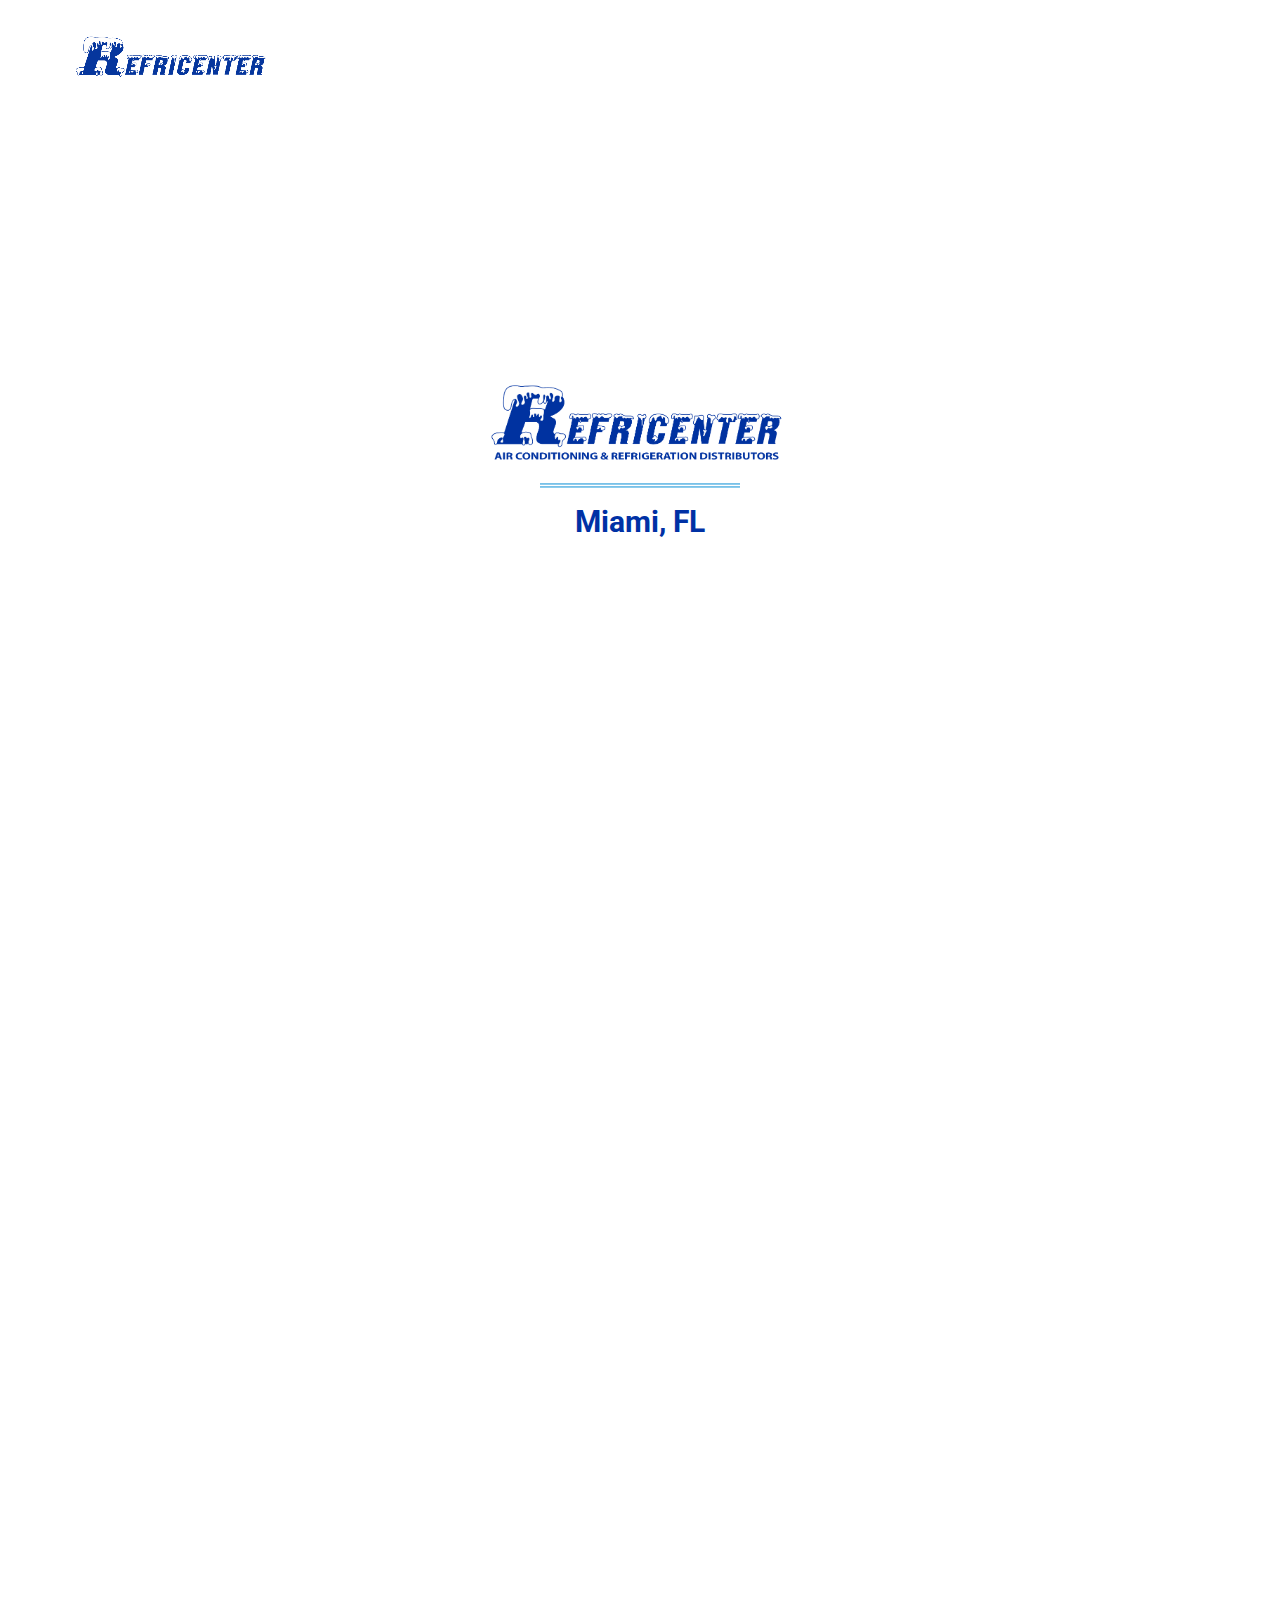
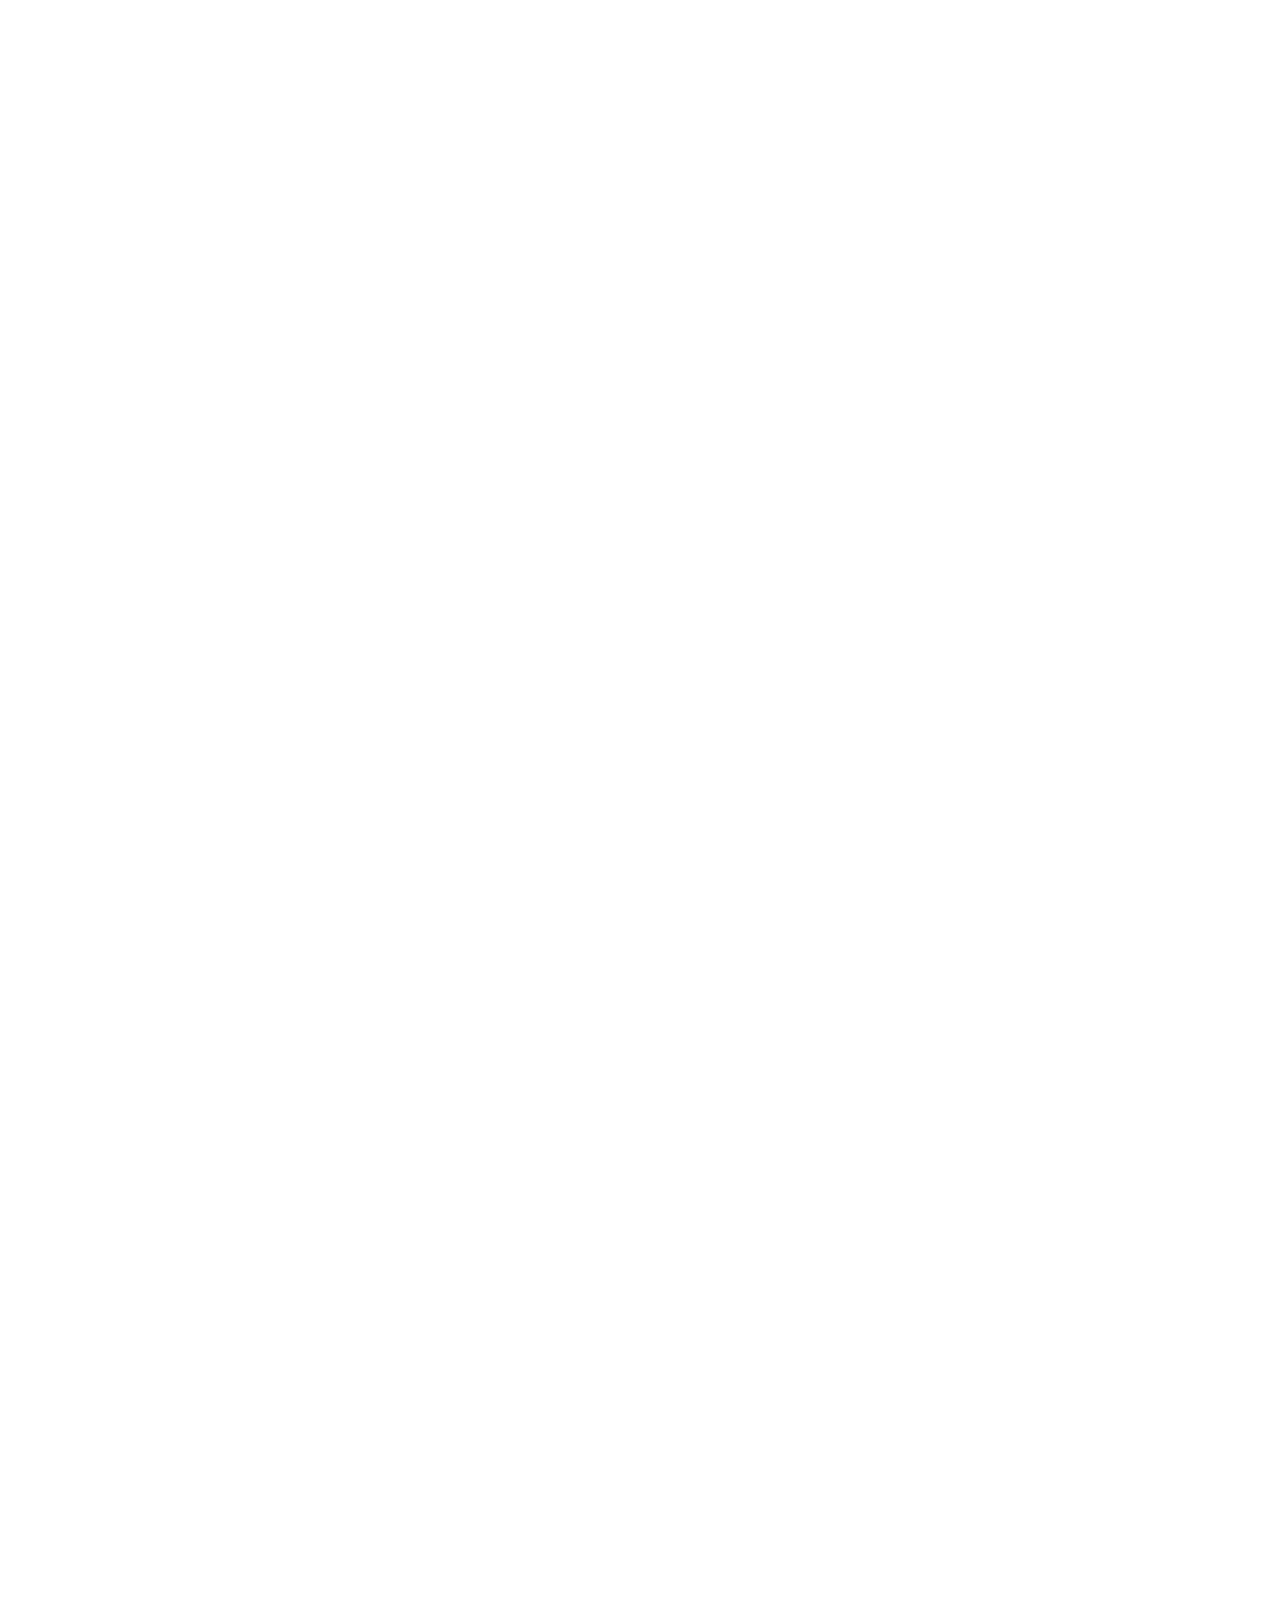
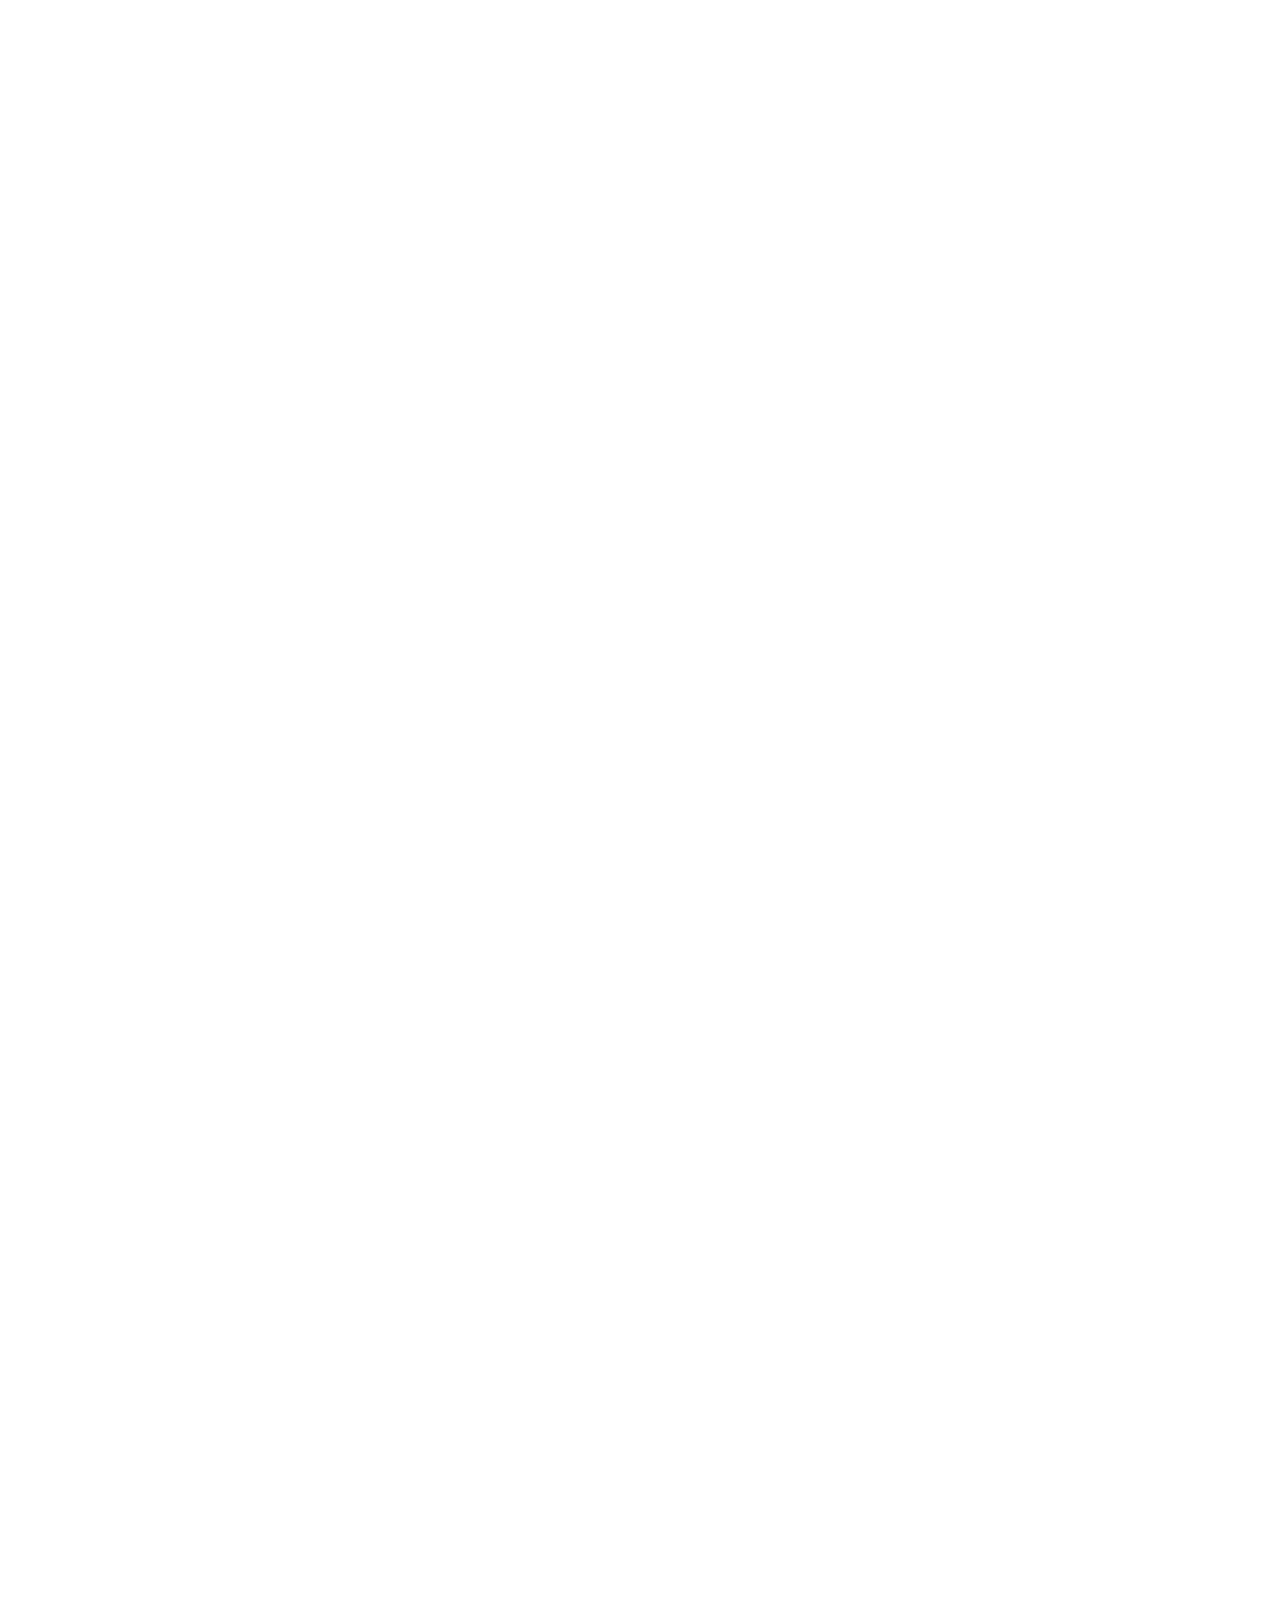
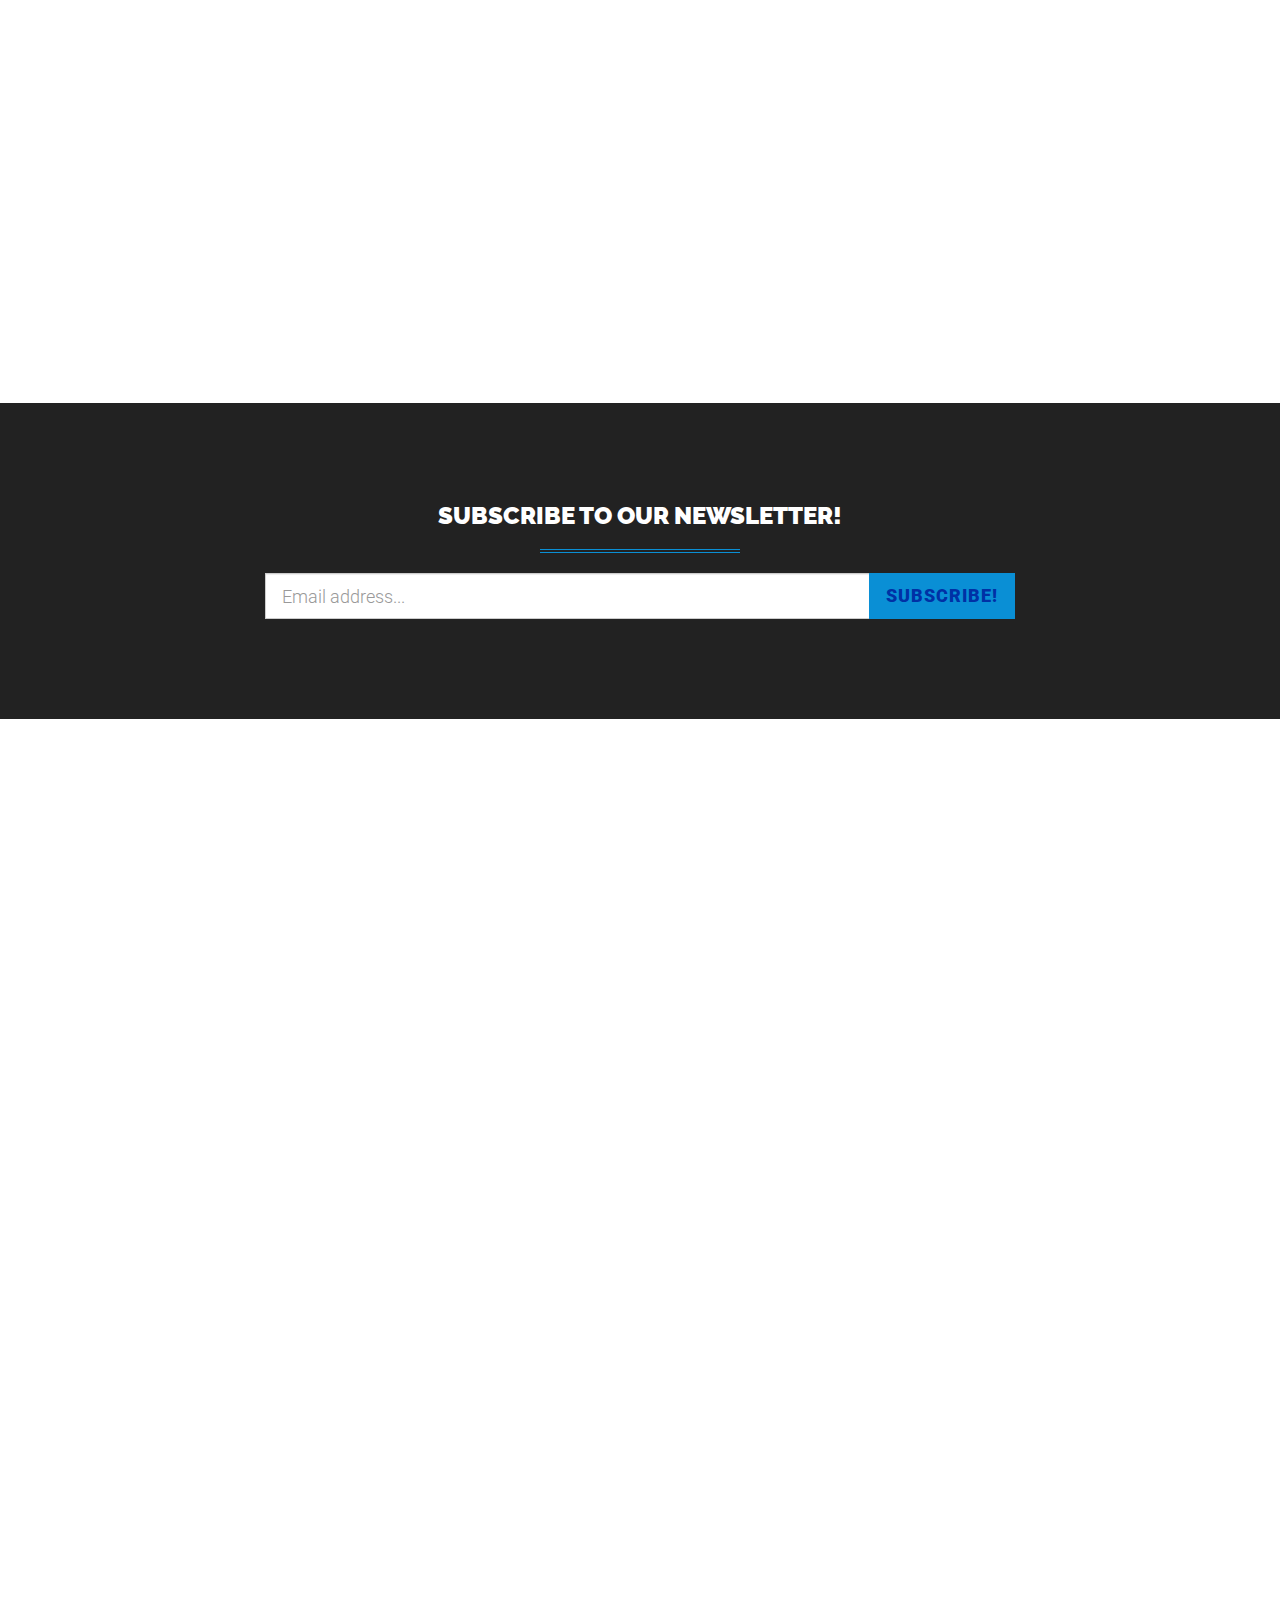
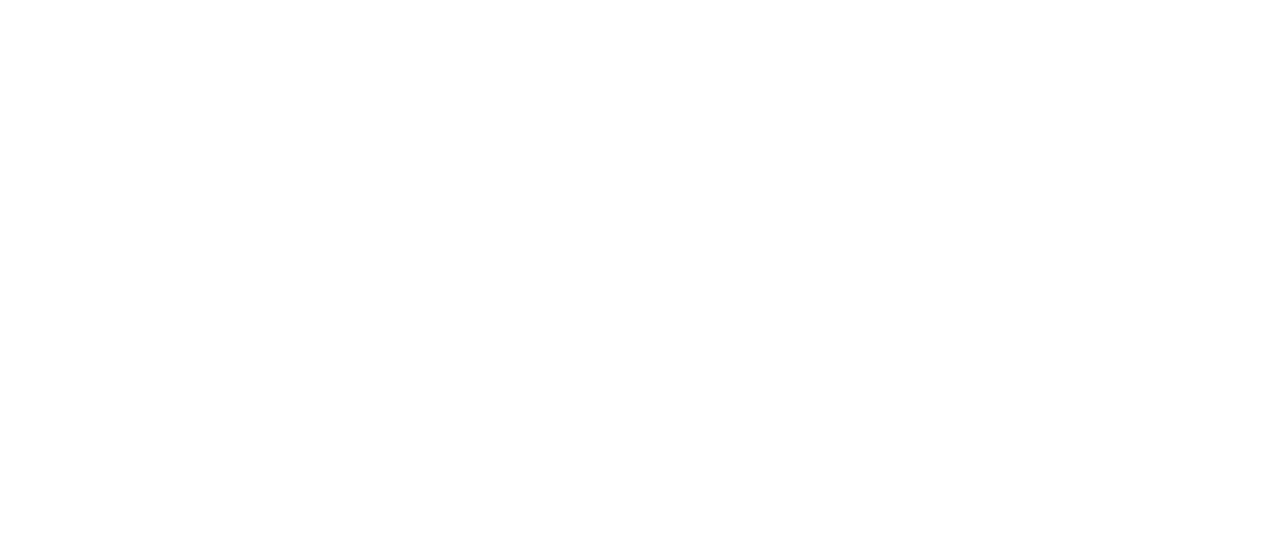
==== commit 8a149970: "stage 2" ====
--- a/agency.html
+++ b/agency.html
@@ -6,7 +6,7 @@
     <meta name="viewport" content="width=device-width, initial-scale=1.0, user-scalable=no">
     <meta name="description" content="">
     <meta name="author" content="">
-    <title>Vitality</title>
+    <title>Refricenter</title>
     <!-- Bootstrap Core CSS -->
     <link href="assets/css/bootstrap/bootstrap.min.css" rel="stylesheet" type="text/css">
     <!-- Retina.js - Load first for faster HQ mobile images. -->
@@ -31,21 +31,8 @@
     <link href="assets/css/plugins/animate.css" rel="stylesheet" type="text/css">
     <!-- Vitality Theme CSS -->
     <!-- Uncomment the color scheme you want to use. -->
-    <link href="assets/css/vitality-red.css" rel="stylesheet" type="text/css">
-    <!-- <link href="assets/css/vitality-aqua.css" rel="stylesheet" type="text/css"> -->
-    <!-- <link href="assets/css/vitality-blue.css" rel="stylesheet" type="text/css"> -->
-    <!-- <link href="assets/css/vitality-green.css" rel="stylesheet" type="text/css"> -->
-    <!-- <link href="assets/css/vitality-orange.css" rel="stylesheet" type="text/css"> -->
-    <!-- <link href="assets/css/vitality-pink.css" rel="stylesheet" type="text/css"> -->
-    <!-- <link href="assets/css/vitality-purple.css" rel="stylesheet" type="text/css"> -->
-    <!-- <link href="assets/css/vitality-tan.css" rel="stylesheet" type="text/css"> -->
-    <!-- <link href="assets/css/vitality-turquoise.css" rel="stylesheet" type="text/css"> -->
-    <!-- <link href="assets/css/vitality-yellow.css" rel="stylesheet" type="text/css"> -->
-    <!-- IE8 support for HTML5 elements and media queries -->
-    <!--[if lt IE 9]>
-      <script src="https://oss.maxcdn.com/libs/html5shiv/3.7.0/html5shiv.js"></script>
-      <script src="https://oss.maxcdn.com/libs/respond.js/1.3.0/respond.min.js"></script>
-    <![endif]-->
+    <link href="assets/css/vitality-blue.css" rel="stylesheet" type="text/css">
+
 </head>
 <!-- Alternate Body Classes: .modern and .vintage -->
 
@@ -63,7 +50,7 @@
                     <span class="icon-bar"></span>
                 </button>
                 <a class="navbar-brand page-scroll" href="#page-top">
-                    <img src="assets/img/logo.png" class="img-responsive" alt="">
+                    <img src="assets/img/logosmall.png" class="img-responsive" alt="">
                 </a>
             </div>
             <!-- Collect the nav links, forms, and other content for toggling -->
@@ -76,13 +63,10 @@
                         <a class="page-scroll" href="#about">About</a>
                     </li>
                     <li>
-                        <a class="page-scroll" href="#process">Process</a>
+                        <a class="page-scroll" href="#team">Team</a>
                     </li>
                     <li>
-                        <a class="page-scroll" href="#work">Work</a>
-                    </li>
-                    <li>
-                        <a class="page-scroll" href="#pricing">Pricing</a>
+                        <a class="page-scroll" href="#work">Products</a>
                     </li>
                     <li>
                         <a class="page-scroll" href="#contact">Contact</a>
@@ -93,12 +77,12 @@
         </div>
         <!-- /.container -->
     </nav>
-    <header style="background-image: url('assets/img/bg-header.jpg');">
+    <header style="background-image: url('assets/img/house3.png');">
         <div class="intro-content">
-            <img src="assets/img/profile.png" class="img-responsive img-centered" alt="">
-            <div class="brand-name">Vitality</div>
+            <img src="" class="img-responsive img-centered" alt="">
+            <div class="brand-name"><img src="assets/img/logofull2.png"></div>
             <hr class="colored">
-            <div class="brand-name-subtext">by Start Bootstrap</div>
+            <div class="brand-name-subtext"><b>Miami, FL</b></div>
         </div>
         <div class="scroll-down">
             <a class="btn page-scroll" href="#about"><i class="fa fa-angle-down fa-fw"></i></a>
@@ -108,8 +92,8 @@
         <div class="container-fluid">
             <div class="row text-center">
                 <div class="col-lg-12 wow fadeIn">
-                    <h1>A Theme for Creatives &amp; Agencies</h1>
-                    <p>Vitality is the perfect theme for a freelance professional or an agency.</p>
+                    <h1><img src="assets/img/logofull3.png"></h1>
+                    <p>Refricenter International has long been committed to being one of <br>South Florida's leading stocking distributors of HVACR equipment, parts and supplies.</p>
                     <hr class="colored">
                 </div>
             </div>
@@ -117,40 +101,41 @@
                 <div class="col-md-3 col-sm-6 wow fadeIn" data-wow-delay=".2s">
                     <div class="about-content">
                         <i class="fa fa-eye fa-4x"></i>
-                        <h3>Retina Ready</h3>
-                        <p>This theme includes the retina.js plugin for easy retina image support so your images and graphics will look great on mobile devices!</p>
+                        <h3>Reputation</h3>
+                        <p>Our nine branches are located across South Florida, servicing areas stretching from Miami-Dade County through West Palm Beach.</p>
                     </div>
                 </div>
                 <div class="col-md-3 col-sm-6 wow fadeIn" data-wow-delay=".4s">
                     <div class="about-content">
                         <i class="fa fa-edit fa-4x"></i>
-                        <h3>Easy to Edit</h3>
-                        <p>Vitality is built using Bootstrap 3, and is easy to edit and customize. LESS files are included as well for deeper customization.</p>
+                        <h3>Leaders</h3>
+                        <p>We serve all South Florida HVACR contractors' needs with our full line of products and services - including our leading brands of A/C equipment - Westinghouse, Philco, LG, Luxaire, and Climate Master. </p>
                     </div>
                 </div>
                 <div class="col-md-3 col-sm-6 wow fadeIn" data-wow-delay=".6s">
                     <div class="about-content">
-                        <i class="fa fa-tablet fa-4x"></i>
-                        <h3>Responsive</h3>
-                        <p>When building this theme, we've paid close attention to how it looks on various screen sizes. Try it out on a phone or tablet!</p>
+                        <i class="fa fa-university fa-4x"></i>
+                        <h3>History</h3>
+                        <p>Refricenter also has affiliate companies located in both Puerto Rico and the Dominican Republic, where they have been market leaders since the 1960's.</p>
                     </div>
                 </div>
                 <div class="col-md-3 col-sm-6 wow fadeIn" data-wow-delay=".8s">
                     <div class="about-content">
-                        <i class="fa fa-heart fa-4x"></i>
-                        <h3>Built with Love</h3>
-                        <p>All of our themes are crafted with care, and we strive to make your experience as one of our customers the best as possible.</p>
+                        <i class="fa fa-plane fa-4x"></i>
+                        <h3>International</h3>
+                        <p>As of the beginning of 2013, there are 15 stores located within Puerto Rico and another 15 stores based in the Dominican Republic.</p>
                     </div>
                 </div>
             </div>
         </div>
     </section>
-    <section class="bg-gray">
+    <section id="team" class="bg-gray">
         <div class="container text-center wow fadeIn">
             <div class="row">
                 <div class="col-lg-12">
+                    <center><img src="assets/img/round.png"></center>
                     <h2>Our Team</h2>
-                    <p>We are a group of digital marketers with a passion for great art that serves a practical purpose.</p>
+                    <p>Our experienced and well staffed export department services all Central and South American countries, the Caribbean, and Mexico. We are backed by the largest and most complete inventory of air conditioning equipment in both 60hz and 50hz under our own renowned brands: TGM, Classic, and Excell. Working in unison with our Traffic department, we make sure that customers' orders are processed quickly and correctly in order to make sure your business keeps moving. </p>
                     <hr class="colored">
                 </div>
             </div>
@@ -158,107 +143,35 @@
                 <div class="col-lg-12">
                     <div class="about-carousel">
                         <div class="item">
-                            <img src="assets/img/people/1.jpg" class="img-responsive" alt="">
+                            <img src="assets/img/team5.jpg" class="img-responsive" alt="">
                             <div class="caption">
-                                <h3>Patricia West</h3>
-                                <hr class="colored">
-                                <p>Marketing Director</p>
-                                <ul class="list-inline social">
-                                    <li>
-                                        <a href="#"><i class="fa fa-facebook fa-fw"></i></a>
-                                    </li>
-                                    <li>
-                                        <a href="#"><i class="fa fa-twitter fa-fw"></i></a>
-                                    </li>
-                                    <li>
-                                        <a href="#"><i class="fa fa-linkedin fa-fw"></i></a>
-                                    </li>
+                               
+                           
+                            </div>
+                        </div>
+                        <div class="item">
+                            <img src="assets/img/team4.jpg" class="img-responsive" alt="">
+                            <div class="caption">
+                         
+                            </div>
+                        </div>
+                        <div class="item">
+                            <img src="assets/img/tea.jpg" class="img-responsive" alt="">
+                            <div class="caption">
+                     
+                            </div>
+                        </div>
+                        <div class="item">
+                            <img src="assets/img/team4.jpg" class="img-responsive" alt="">
+                            <div class="caption">
+                           
                                 </ul>
                             </div>
                         </div>
                         <div class="item">
-                            <img src="assets/img/people/2.jpg" class="img-responsive" alt="">
+                            <img src="assets/img/team3.jpg" class="img-responsive" alt="">
                             <div class="caption">
-                                <h3>Howard Scott</h3>
-                                <hr class="colored">
-                                <p>Sales Manager</p>
-                                <ul class="list-inline social">
-                                    <li>
-                                        <a href="#"><i class="fa fa-facebook fa-fw"></i></a>
-                                    </li>
-                                    <li>
-                                        <a href="#"><i class="fa fa-twitter fa-fw"></i></a>
-                                    </li>
-                                    <li>
-                                        <a href="#"><i class="fa fa-linkedin fa-fw"></i></a>
-                                    </li>
-                                </ul>
-                            </div>
-                        </div>
-                        <div class="item">
-                            <img src="assets/img/people/3.jpg" class="img-responsive" alt="">
-                            <div class="caption">
-                                <h3>Kate Williams</h3>
-                                <hr class="colored">
-                                <p>Creative Director</p>
-                                <ul class="list-inline social">
-                                    <li>
-                                        <a href="#"><i class="fa fa-facebook fa-fw"></i></a>
-                                    </li>
-                                    <li>
-                                        <a href="#"><i class="fa fa-twitter fa-fw"></i></a>
-                                    </li>
-                                    <li>
-                                        <a href="#"><i class="fa fa-linkedin fa-fw"></i></a>
-                                    </li>
-                                    <li>
-                                        <a href="#"><i class="fa fa-dribbble fa-fw"></i></a>
-                                    </li>
-                                </ul>
-                            </div>
-                        </div>
-                        <div class="item">
-                            <img src="assets/img/people/4.jpg" class="img-responsive" alt="">
-                            <div class="caption">
-                                <h3>Amy Vanderbute</h3>
-                                <hr class="colored">
-                                <p>Graphic Artist</p>
-                                <ul class="list-inline social">
-                                    <li>
-                                        <a href="#"><i class="fa fa-facebook fa-fw"></i></a>
-                                    </li>
-                                    <li>
-                                        <a href="#"><i class="fa fa-twitter fa-fw"></i></a>
-                                    </li>
-                                    <li>
-                                        <a href="#"><i class="fa fa-linkedin fa-fw"></i></a>
-                                    </li>
-                                    <li>
-                                        <a href="#"><i class="fa fa-dribbble fa-fw"></i></a>
-                                    </li>
-                                </ul>
-                            </div>
-                        </div>
-                        <div class="item">
-                            <img src="assets/img/people/5.jpg" class="img-responsive" alt="">
-                            <div class="caption">
-                                <h3>Jeremy Davidson</h3>
-                                <hr class="colored">
-                                <p>Web Developer</p>
-                                <ul class="list-inline social">
-                                    <li>
-                                        <a href="#"><i class="fa fa-facebook fa-fw"></i></a>
-                                    </li>
-                                    <li>
-                                        <a href="#"><i class="fa fa-twitter fa-fw"></i></a>
-                                    </li>
-                                    <li>
-                                        <a href="#"><i class="fa fa-linkedin fa-fw"></i></a>
-                                    </li>
-                                    <li>
-                                        <a href="#"><i class="fa fa-github fa-fw"></i></a>
-                                    </li>
-                                </ul>
+                    
                             </div>
                         </div>
                     </div>
@@ -266,336 +179,63 @@
             </div>
         </div>
     </section>
-    <aside class="cta-quote" style="background-image: url('assets/img/bg-aside.jpg');">
+    <aside class="cta-quote" style="background-image: url('assets/img/north.png');">
         <div class="container wow fadeIn">
             <div class="row">
                 <div class="col-md-10 col-md-offset-1">
-                    <span class="quote">Good <span class="text-primary">design</span> is finding that perfect balance between the way something <span class="text-primary">looks</span> and how it <span class="text-primary">functions</span>.</span>
+                    <center><img src="assets/img/logomed.png"></center>
+                    <span class="quote">We invite you to <span class="text-primary">visit</span> one of our store locations and familiarize yourself with our <span class="text-primary">staff</span> and the over 10,000 items in our <span class="text-primary">inventory</span></span>
                     <hr class=" colored">
                     <a class="btn btn-outline-light page-scroll" href="#contact">Let's Find It</a>
                 </div>
             </div>
         </div>
     </aside>
-    <section id="process" class="services">
-        <div class="container">
-            <div class="row text-center">
-                <div class="col-lg-12 wow fadeIn">
-                    <h2>Our Process</h2>
-                    <hr class="colored">
-                    <p>Here is an overview of how we approach each new project.</p>
-                </div>
-            </div>
-            <div class="row content-row">
-                <div class="col-md-4 wow fadeIn" data-wow-delay=".2s">
-                    <div class="media">
-                        <div class="pull-left">
-                            <i class="fa fa-clipboard"></i>
-                        </div>
-                        <div class="media-body">
-                            <h3 class="media-heading">Plan</h3>
-                            <ul>
-                                <li>Client interview</li>
-                                <li>Gather consumer data</li>
-                                <li>Create content strategy</li>
-                                <li>Analyze research</li>
-                            </ul>
-                        </div>
-                    </div>
-                </div>
-                <div class="col-md-4 wow fadeIn" data-wow-delay=".4s">
-                    <div class="media">
-                        <div class="pull-left">
-                            <i class="fa fa-pencil"></i>
-                        </div>
-                        <div class="media-body">
-                            <h3 class="media-heading">Create</h3>
-                            <ul>
-                                <li>Build wireframe</li>
-                                <li>Gather client feedback</li>
-                                <li>Code development</li>
-                                <li>Marketing review</li>
-                            </ul>
-                        </div>
-                    </div>
-                </div>
-                <div class="col-md-4 wow fadeIn" data-wow-delay=".6s">
-                    <div class="media">
-                        <div class="pull-left">
-                            <i class="fa fa-rocket"></i>
-                        </div>
-                        <div class="media-body">
-                            <h3 class="media-heading">Launch</h3>
-                            <ul>
-                                <li>Deploy website</li>
-                                <li>Market product launch</li>
-                                <li>Collect UX data</li>
-                                <li>Quarterly maintenence</li>
-                            </ul>
-                        </div>
-                    </div>
-                </div>
-            </div>
-        </div>
-    </section>
+    
     <section id="work" class="bg-gray">
         <div class="container text-center wow fadeIn">
-            <h2>Our Work</h2>
+            <center><img src="assets/img/logosmall.png"></center>
+            <h2>Products</h2>
             <hr class="colored">
-            <p>Examples of our work which represent our design and marketing capabilities.</p>
+            <p>Take a look at some of the products we carry. Online Store Coming Soon!!</p>
         </div>
     </section>
     <section class="portfolio-carousel wow fadeIn">
-        <div class="item" style="background-image: url('assets/img/portfolio/bg-1.jpg')">
+        <div class="item" style="background-image: url('assets/img/ac.png')">
             <div class="container-fluid">
                 <div class="row">
                     <div class="col-md-4 col-md-push-8">
                         <div class="project-details">
-                            <img src="assets/img/client-logos/logo-1.png" class="img-responsive client-logo" alt="">
-                            <span class="project-name">Project Name</span>
-                            <span class="project-description">Branding, Website Design</span>
+                            <span class="project-name"><b>Search by Category</span>
+                            <span class="project-description">Search Refricenter's inventory by Category</b></span>
                             <hr class="colored">
-                            <a href="#portfolioModal1" data-toggle="modal" class="btn btn-outline-light">View Details <i class="fa fa-long-arrow-right fa-fw"></i></a>
+                            <a href="#portfolioModal1" data-toggle="modal" class="btn btn-outline-light">Search<i class="fa fa-long-arrow-right fa-fw"></i></a>
                         </div>
                     </div>
                     <div class="col-md-8 col-md-pull-4 hidden-xs">
-                        <img src="assets/img/portfolio/mobile-screens.png" class="img-responsive portfolio-image" alt="">
-                    </div>
-                </div>
-            </div>
-        </div>
-        <div class="item" style="background-image: url('assets/img/portfolio/bg-2.jpg')">
+                    </div>
+                </div>
+            </div>
+        </div>
+        <div class="item" style="background-image: url('assets/img/brands.png')">
             <div class="container-fluid">
                 <div class="row">
                     <div class="col-md-4 col-md-push-8">
                         <div class="project-details">
-                            <img src="assets/img/client-logos/logo-2.png" class="img-responsive client-logo" alt="">
-                            <span class="project-name">Project Name</span>
-                            <span class="project-description">Branding, Website Design</span>
+                            <span class="project-name"><b>Search by Brand</span>
+                            <span class="project-description">Search Refricenter's inventory by Brand</b></span>
                             <hr class="colored">
-                            <a href="#portfolioModal2" data-toggle="modal" class="btn btn-outline-light">View Details <i class="fa fa-long-arrow-right fa-fw"></i></a>
+                            <a href="#portfolioModal2" data-toggle="modal" class="btn btn-outline-light">Search<i class="fa fa-long-arrow-right fa-fw"></i></a>
                         </div>
                     </div>
                     <div class="col-md-8 col-md-pull-4 hidden-xs">
-                        <img src="assets/img/portfolio/tablet-screens.png" class="img-responsive portfolio-image" alt="">
-                    </div>
-                </div>
-            </div>
-        </div>
-        <div class="item" style="background-image: url('assets/img/portfolio/bg-3.jpg')">
-            <div class="container-fluid">
-                <div class="row">
-                    <div class="col-md-4 col-md-push-8">
-                        <div class="project-details">
-                            <img src="assets/img/client-logos/logo-1.png" class="img-responsive client-logo" alt="">
-                            <span class="project-name">Project Name</span>
-                            <span class="project-description">Branding, Website Design</span>
-                            <hr class="colored">
-                            <a href="#portfolioModal3" data-toggle="modal" class="btn btn-outline-light">View Details <i class="fa fa-long-arrow-right fa-fw"></i></a>
-                        </div>
-                    </div>
-                    <div class="col-md-8 col-md-pull-4 hidden-xs">
-                        <img src="assets/img/portfolio/mobile-screens.png" class="img-responsive portfolio-image" alt="">
-                    </div>
-                </div>
-            </div>
-        </div>
-        <div class="item" style="background-image: url('assets/img/portfolio/bg-4.jpg')">
-            <div class="container-fluid">
-                <div class="row">
-                    <div class="col-md-4 col-md-push-8">
-                        <div class="project-details">
-                            <img src="assets/img/client-logos/logo-2.png" class="img-responsive client-logo" alt="">
-                            <span class="project-name">Project Name</span>
-                            <span class="project-description">Branding, Website Design</span>
-                            <hr class="colored">
-                            <a href="#portfolioModal4" data-toggle="modal" class="btn btn-outline-light">View Details <i class="fa fa-long-arrow-right fa-fw"></i></a>
-                        </div>
-                    </div>
-                    <div class="col-md-8 col-md-pull-4 hidden-xs">
-                        <img src="assets/img/portfolio/tablet-screens.png" class="img-responsive portfolio-image" alt="">
-                    </div>
-                </div>
-            </div>
-        </div>
+                    </div>
+                </div>
+            </div>
+        </div>
+        
     </section>
-    <section>
-        <div class="container text-center wow fadeIn">
-            <h2>Portfolio</h2>
-            <hr class="colored">
-            <p>Here are some other projects that we've worked on.</p>
-            <div class="row content-row">
-                <div class="col-lg-12">
-                    <div class="portfolio-filter">
-                        <ul id="filters" class="clearfix">
-                            <li>
-                                <span class="filter active" data-filter="identity graphic logo web">All</span>
-                            </li>
-                            <li>
-                                <span class="filter" data-filter="identity">Identity</span>
-                            </li>
-                            <li>
-                                <span class="filter" data-filter="graphic">Graphic</span>
-                            </li>
-                            <li>
-                                <span class="filter" data-filter="web">Web</span>
-                            </li>
-                        </ul>
-                    </div>
-                </div>
-            </div>
-            <div class="row">
-                <div class="col-lg-12">
-                    <div id="portfoliolist">
-                        <div class="portfolio identity" data-cat="identity" href="#portfolioModal1" data-toggle="modal">
-                            <div class="portfolio-wrapper">
-                                <img src="assets/img/portfolio/grid/identity/1.jpg" alt="">
-                                <div class="caption">
-                                    <div class="caption-text">
-                                        <a class="text-title">Generic Inc.</a>
-                                        <span class="text-category">Brand Identity</span>
-                                    </div>
-                                    <div class="caption-bg"></div>
-                                </div>
-                            </div>
-                        </div>
-                        <div class="portfolio web" data-cat="web" href="#portfolioModal2" data-toggle="modal">
-                            <div class="portfolio-wrapper">
-                                <img src="assets/img/portfolio/grid/web/1.jpg" alt="">
-                                <div class="caption">
-                                    <div class="caption-text">
-                                        <a class="text-title">Brands</a>
-                                        <span class="text-category">Web Development</span>
-                                    </div>
-                                    <div class="caption-bg"></div>
-                                </div>
-                            </div>
-                        </div>
-                        <div class="portfolio graphic" data-cat="graphic" href="#portfolioModal3" data-toggle="modal">
-                            <div class="portfolio-wrapper">
-                                <img src="assets/img/portfolio/grid/graphic/1.jpg" alt="">
-                                <div class="caption">
-                                    <div class="caption-text">
-                                        <a class="text-title">Excellence</a>
-                                        <span class="text-category">Poster Design</span>
-                                    </div>
-                                    <div class="caption-bg"></div>
-                                </div>
-                            </div>
-                        </div>
-                        <div class="portfolio web" data-cat="web" href="#portfolioModal4" data-toggle="modal">
-                            <div class="portfolio-wrapper">
-                                <img src="assets/img/portfolio/grid/web/2.jpg" alt="">
-                                <div class="caption">
-                                    <div class="caption-text">
-                                        <a class="text-title">YouTV</a>
-                                        <span class="text-category">Web Development</span>
-                                    </div>
-                                    <div class="caption-bg"></div>
-                                </div>
-                            </div>
-                        </div>
-                        <div class="portfolio graphic" data-cat="graphic" href="#portfolioModal1" data-toggle="modal">
-                            <div class="portfolio-wrapper">
-                                <img src="assets/img/portfolio/grid/graphic/2.jpg" alt="">
-                                <div class="caption">
-                                    <div class="caption-text">
-                                        <a class="text-title">Office Supplies</a>
-                                        <span class="text-category">Graphic Design</span>
-                                    </div>
-                                    <div class="caption-bg"></div>
-                                </div>
-                            </div>
-                        </div>
-                        <div class="portfolio web" data-cat="web" href="#portfolioModal2" data-toggle="modal">
-                            <div class="portfolio-wrapper">
-                                <img src="assets/img/portfolio/grid/web/3.jpg" alt="">
-                                <div class="caption">
-                                    <div class="caption-text">
-                                        <a class="text-title">Fooder</a>
-                                        <span class="text-category">Mobile App</span>
-                                    </div>
-                                    <div class="caption-bg"></div>
-                                </div>
-                            </div>
-                        </div>
-                        <div class="portfolio graphic" data-cat="graphic" href="#portfolioModal3" data-toggle="modal">
-                            <div class="portfolio-wrapper">
-                                <img src="assets/img/portfolio/grid/graphic/3.jpg" alt="">
-                                <div class="caption">
-                                    <div class="caption-text">
-                                        <a class="text-title">Mountain Tea</a>
-                                        <span class="text-category">Graphic Design</span>
-                                    </div>
-                                    <div class="caption-bg"></div>
-                                </div>
-                            </div>
-                        </div>
-                        <div class="portfolio graphic" data-cat="graphic" href="#portfolioModal4" data-toggle="modal">
-                            <div class="portfolio-wrapper">
-                                <img src="assets/img/portfolio/grid/graphic/4.jpg" alt="">
-                                <div class="caption">
-                                    <div class="caption-text">
-                                        <a class="text-title">Checkmark</a>
-                                        <span class="text-category">Graphic Design</span>
-                                    </div>
-                                    <div class="caption-bg"></div>
-                                </div>
-                            </div>
-                        </div>
-                        <div class="portfolio identity" data-cat="identity" href="#portfolioModal1" data-toggle="modal">
-                            <div class="portfolio-wrapper">
-                                <img src="assets/img/portfolio/grid/identity/2.jpg" alt="">
-                                <div class="caption">
-                                    <div class="caption-text">
-                                        <a class="text-title">Demish</a>
-                                        <span class="text-category">Brand Identity</span>
-                                    </div>
-                                    <div class="caption-bg"></div>
-                                </div>
-                            </div>
-                        </div>
-                        <div class="portfolio web" data-cat="web" href="#portfolioModal2" data-toggle="modal">
-                            <div class="portfolio-wrapper">
-                                <img src="assets/img/portfolio/grid/web/4.jpg" alt="">
-                                <div class="caption">
-                                    <div class="caption-text">
-                                        <a class="text-title">OneRepublic</a>
-                                        <span class="text-category">Web Development</span>
-                                    </div>
-                                    <div class="caption-bg"></div>
-                                </div>
-                            </div>
-                        </div>
-                        <div class="portfolio graphic" data-cat="graphic" href="#portfolioModal3" data-toggle="modal">
-                            <div class="portfolio-wrapper">
-                                <img src="assets/img/portfolio/grid/graphic/5.jpg" alt="">
-                                <div class="caption">
-                                    <div class="caption-text">
-                                        <a class="text-title">Postable</a>
-                                        <span class="text-category">Graphic Design</span>
-                                    </div>
-                                    <div class="caption-bg"></div>
-                                </div>
-                            </div>
-                        </div>
-                        <div class="portfolio identity" data-cat="identity" href="#portfolioModal4" data-toggle="modal">
-                            <div class="portfolio-wrapper">
-                                <img src="assets/img/portfolio/grid/identity/3.jpg" alt="">
-                                <div class="caption">
-                                    <div class="caption-text">
-                                        <a class="text-title">Simpli Nota</a>
-                                        <span class="text-category">Brand Identity</span>
-                                    </div>
-                                    <div class="caption-bg"></div>
-                                </div>
-                            </div>
-                        </div>
-                    </div>
-                </div>
-            </div>
-        </div>
-    </section>
+    
     <section class="testimonials bg-gray">
         <div class="container wow fadeIn">
             <div class="row">
@@ -604,16 +244,16 @@
                         <div class="item">
                             <div class="row">
                                 <div class="col-lg-12">
-                                    <p class="lead">"Working with Vitality was both a valuable and rewarding experience."</p>
+                                    <p class="lead">"Very honest and dependable highly recommend"</p>
                                     <hr class="colored">
-                                    <p class="quote">Lorem ipsum dolor sit amet, consectetur adipisicing elit. Reprehenderit, temporibus, laborum, dignissimos doloremque corporis alias nostrum recusandae culpa id quisquam harum impedit sed sunt non obcaecati vero ipsam aut fugit?</p>
+                                    <p class="quote"></p>
                                     <div class="testimonial-info">
                                         <div class="testimonial-img">
-                                            <img src="assets/img/testimonials/1.jpg" class="img-circle img-responsive" alt="">
+                                            <img src="assets/img/james.jpg" class="img-circle img-responsive" alt="">
                                         </div>
                                         <div class="testimonial-author">
-                                            <span class="name">Jim Walker</span>
-                                            <p class="small">CEO of GeneriCorp</p>
+                                            <span class="name">James Dalla Rosa</span>
+                                            <p class="small">Volusia County Sheriff's Office</p>
                                             <div class="stars">
                                                 <i class="fa fa-star"></i>
                                                 <i class="fa fa-star"></i>
@@ -629,16 +269,16 @@
                         <div class="item">
                             <div class="row">
                                 <div class="col-lg-12">
-                                    <p class="lead">"Working with Vitality was both a valuable and rewarding experience."</p>
+                                    <p class="lead">"My experience was great"</p>
                                     <hr class="colored">
-                                    <p class="quote">Lorem ipsum dolor sit amet, consectetur adipisicing elit. Reprehenderit, temporibus, laborum, dignissimos doloremque corporis alias nostrum recusandae culpa id quisquam harum impedit sed sunt non obcaecati vero ipsam aut fugit?</p>
+                                    <p class="quote">This place is great for any air conditioning parts you may need. Oswaldo and Tony are great people and are very knowledgable. They'll help you with any problem you have!</p>
                                     <div class="testimonial-info">
                                         <div class="testimonial-img">
-                                            <img src="assets/img/testimonials/1.jpg" class="img-circle img-responsive" alt="">
+                                            <img src="assets/img/esteban.jpg" class="img-circle img-responsive" alt="">
                                         </div>
                                         <div class="testimonial-author">
-                                            <span class="name">Jim Walker</span>
-                                            <p class="small">CEO of GeneriCorp</p>
+                                            <span class="name">Esteban M.</span>
+                                            <p class="small">Yelp</p>
                                             <div class="stars">
                                                 <i class="fa fa-star"></i>
                                                 <i class="fa fa-star"></i>
@@ -656,67 +296,7 @@
             </div>
         </div>
     </section>
-    <section id="pricing" class="pricing" style="background-image: url('assets/img/bg-pricing.jpg')">
-        <div class="container wow fadeIn">
-            <div class="row text-center">
-                <div class="col-lg-12">
-                    <h2>Pricing</h2>
-                    <hr class="colored">
-                    <p>Lorem ipsum dolor sit amet, consectetur adipisicing elit. Eum, quae, laborum, voluptate delectus odio doloremque error porro obcaecati nemo animi ducimus quaerat nostrum? Ab molestiae eaque et atque architecto reiciendis.</p>
-                </div>
-            </div>
-            <div class="row content-row">
-                <div class="col-md-4">
-                    <div class="pricing-item featured-first">
-                        <h3>Basic</h3>
-                        <hr class="colored">
-                        <div class="price"><span class="number"><sup>$</sup>25</span> / month</div>
-                        <ul class="list-group">
-                            <li class="list-group-item">60 Users</li>
-                            <li class="list-group-item">Unlimited Forums</li>
-                            <li class="list-group-item">Unlimited Reports</li>
-                            <li class="list-group-item">3,000 Entries per Month</li>
-                            <li class="list-group-item">200 MB Storage</li>
-                            <li class="list-group-item">Unlimited Support</li>
-                        </ul>
-                        <a href="#" class="btn btn-outline-dark">Sign Up</a>
-                    </div>
-                </div>
-                <div class="col-md-4">
-                    <div class="pricing-item featured">
-                        <h3>Plus</h3>
-                        <hr class="colored">
-                        <div class="price"><span class="number"><sup>$</sup>50</span> / month</div>
-                        <ul class="list-group">
-                            <li class="list-group-item"><strong>60</strong> Users</li>
-                            <li class="list-group-item">Unlimited Forums</li>
-                            <li class="list-group-item">Unlimited Reports</li>
-                            <li class="list-group-item"><strong>3,000</strong> Entries per Month</li>
-                            <li class="list-group-item"><strong>200 MB</strong> Storage</li>
-                            <li class="list-group-item">Unlimited Support</li>
-                        </ul>
-                        <a href="#" class="btn btn-outline-dark">Sign Up</a>
-                    </div>
-                </div>
-                <div class="col-md-4">
-                    <div class="pricing-item featured-last">
-                        <h3>Premium</h3>
-                        <hr class="colored">
-                        <div class="price"><span class="number"><sup>$</sup>150</span> / month</div>
-                        <ul class="list-group">
-                            <li class="list-group-item">60 Users</li>
-                            <li class="list-group-item">Unlimited Forums</li>
-                            <li class="list-group-item">Unlimited Reports</li>
-                            <li class="list-group-item">3,000 Entries per Month</li>
-                            <li class="list-group-item">200 MB Storage</li>
-                            <li class="list-group-item">Unlimited Support</li>
-                        </ul>
-                        <a href="#" class="btn btn-outline-dark">Sign Up</a>
-                    </div>
-                </div>
-            </div>
-        </div>
-    </section>
+   
     <section class="cta-form bg-dark">
         <div class="container text-center">
             <h3>Subscribe to our newsletter!</h3>
@@ -726,7 +306,7 @@
                     <!-- MailChimp Signup Form -->
                     <div id="mc_embed_signup">
                         <!-- Replace the form action in the line below with your MailChimp embed action! For more informatin on how to do this please visit the Docs! -->
-                        <form role="form" action="//startbootstrap.us3.list-manage.com/subscribe/post?u=531af730d8629808bd96cf489&amp;id=afb284632f" method="post" id="mc-embedded-subscribe-form" name="mc-embedded-subscribe-form" target="_blank" novalidate>
+                        <form role="form" action="" name="mc-embedded-subscribe-form" target="_blank" novalidate>
                             <div class="input-group input-group-lg">
                                 <input type="email" name="EMAIL" class="form-control" id="mce-EMAIL" placeholder="Email address...">
                                 <span class="input-group-btn">
@@ -796,13 +376,13 @@
             </div>
         </div>
     </section>
-    <a href="https://wrapbootstrap.com/theme/vitality-multipurpose-one-page-theme-WB02K3KK3" class="btn btn-block btn-full-width">Buy Vitality Now!</a>
-    <footer class="footer" style="background-image: url('assets/img/bg-footer.jpg')">
+    
+    <footer class="footer" style="background-image: url('assets/img/contact.png')">
         <div class="container text-center">
             <div class="row">
                 <div class="col-md-4 contact-details">
                     <h4><i class="fa fa-phone"></i> Call</h4>
-                    <p>555-213-4567</p>
+                    <p><a href="tel:3054778880">(305) 477-8880</a></p>
                 </div>
                 <div class="col-md-4 contact-details">
                     <h4><i class="fa fa-map-marker"></i> Visit</h4>
@@ -822,21 +402,21 @@
                         </li>
                         <li><a href="#"><i class="fa fa-twitter fa-fw fa-2x"></i></a>
                         </li>
-                        <li><a href="#"><i class="fa fa-linkedin fa-fw fa-2x"></i></a>
+                        <li><a href="#"><i class="fa fa-instagram fa-fw fa-2x"></i></a>
                         </li>
                     </ul>
                 </div>
             </div>
             <div class="row copyright">
                 <div class="col-lg-12">
-                    <p class="small">&copy; 2015 Start Bootstrap Themes</p>
+                    <p class="small">&copy; Refricenter 2015</p>
                 </div>
             </div>
         </div>
     </footer>
     <!-- Portfolio Modals -->
     <!-- Example Modal 1 -->
-    <div class="portfolio-modal modal fade" id="portfolioModal1" tabindex="-1" role="dialog" aria-hidden="true" style="background-image: url('assets/img/portfolio/bg-1.jpg')">
+    <div class="portfolio-modal modal fade" id="portfolioModal1" tabindex="-1" role="dialog" aria-hidden="true" style="background-image: url('assets/img/house6.png')">
         <div class="modal-content">
             <div class="close-modal" data-dismiss="modal">
                 <div class="lr">
@@ -848,24 +428,98 @@
                 <div class="container">
                     <div class="row">
                         <div class="col-lg-8 col-lg-offset-2">
-                            <img src="assets/img/client-logos/logo-1.png" class="img-responsive img-centered" alt="">
-                            <h2>Project Title</h2>
+                            <h2><b>Categories</h2>
                             <hr class="colored">
-                            <p>Lorem ipsum dolor sit amet, consectetur adipisicing elit. Quos modi in tenetur vero voluptatum sapiente dolores eligendi nemo iste ea. Omnis, odio enim sint quam dolorum dolorem. Nostrum, minus, ad.</p>
-                        </div>
-                        <div class="col-lg-12">
-                            <img src="assets/img/portfolio/mobile-screens.png" class="img-responsive img-centered" alt="">
-                        </div>
-                        <div class="col-lg-8 col-lg-offset-2">
-                            <ul class="list-inline item-details">
-                                <li>Client: <strong><a href="http://startbootstrap.com">Start Bootstrap</a></strong>
-                                </li>
-                                <li>Date: <strong><a href="http://startbootstrap.com">April 2015</a></strong>
-                                </li>
-                                <li>Service: <strong><a href="http://startbootstrap.com">Web Development</a></strong>
-                                </li>
-                            </ul>
-                            <button type="button" class="btn btn-default" data-dismiss="modal"><i class="fa fa-times"></i> Close</button>
+                              <img src="assets/img/inverter.png" class="img-responsive img-centered" alt="">
+                            <h3>Inverter Mini-Splits</h3>
+                            <p>Wide Range of Product Offerings Including High Efficiency and Inverter Units</p></b>
+                            
+                        <div class="col-lg-12">
+                             <a href="#portfolioModal2" data-toggle="modal" class="btn btn-outline-light">View Products<i class="fa fa-long-arrow-right fa-fw"></i></a><br><br>
+                        </div>
+
+                        <img src="assets/img/ducted.png" class="img-responsive img-centered" alt="">
+                            <h3><b>Ducted Systems</h3>
+                            <p>Single-phase Split Systems with a capacity from 1-5 Tons</p></b>
+                            
+                        <div class="col-lg-12">
+                             <a href="#portfolioModal" data-toggle="modal" class="btn btn-outline-light">View Products<i class="fa fa-long-arrow-right fa-fw"></i></a><br><br>
+                        </div>
+                        
+                         <img src="assets/img/lgductfree.png" class="img-responsive img-centered" alt="">
+                            <h3><b>LG Duct Free Systems</h3>
+                            <p>LG's Duct-Less Single Zone And Multi-Zone Offerings Reduce Contractor Costs And Save Consumers Money On Electricity</p></b>
+                            
+                        <div class="col-lg-12">
+                             <a href="#portfolioModal" data-toggle="modal" class="btn btn-outline-light">View Products<i class="fa fa-long-arrow-right fa-fw"></i></a><br><br>
+                        </div>
+
+                         <img src="assets/img/commercial.png" class="img-responsive img-centered" alt="">
+                            <h3><b>Commercial Air Conditioners</h3>
+                            <p>Packaged Units And Large Scale Equipment for Businesses, Hotels, and Industrial Needs</p></b>
+                            
+                        <div class="col-lg-12">
+                             <a href="#portfolioModal" data-toggle="modal" class="btn btn-outline-light">View Products<i class="fa fa-long-arrow-right fa-fw"></i></a><br><br>
+                        </div>
+                            <img src="assets/img/onoff.png" class="img-responsive img-centered" alt="">
+                            <h3><b>On/Off Mini Splits</h3>
+                            <p>On/Off Mini-Splits Offer Great Value For The Cooling Of An Isolated Space</p></b>
+                            
+                        <div class="col-lg-12">
+                             <a href="#portfolioModal" data-toggle="modal" class="btn btn-outline-light">View Products<i class="fa fa-long-arrow-right fa-fw"></i></a><br><br>
+                        </div>
+                           
+                            <img src="assets/img/refri.png" class="img-responsive img-centered" alt="">
+                            <h3><b>Refrigeration</h3>
+                            <p>Condensing Units and Evaporators for Reach-In Coolers, Walk-In Coolers, and Freezers</p></b>
+                            
+                        <div class="col-lg-12">
+                             <a href="#portfolioModal" data-toggle="modal" class="btn btn-outline-light">View Products<i class="fa fa-long-arrow-right fa-fw"></i></a><br><br>
+                        </div>
+                         <img src="assets/img/room.png" class="img-responsive img-centered" alt="">
+                            <h3><b>Room Air Conditioners, Portables and Dehumidifiers</h3>
+                            <p>Ductless, Pipeless Air Conditioning Units Housed All Together, Typically To Cool One Room.</p></b>
+                            
+                        <div class="col-lg-12">
+                             <a href="#portfolioModal" data-toggle="modal" class="btn btn-outline-light">View Products<i class="fa fa-long-arrow-right fa-fw"></i></a><br><br>
+                        </div>
+                            <img src="assets/img/fan.png" class="img-responsive img-centered" alt="">
+                            <h3><b>Fan Coils, Universal Mounts and Cassettes</h3>
+                            <p>Fan Coils for a Wide Range of Applications</p></b>
+                            
+                        <div class="col-lg-12">
+                             <a href="#portfolioModal" data-toggle="modal" class="btn btn-outline-light">View Products<i class="fa fa-long-arrow-right fa-fw"></i></a><br><br>
+                        </div>
+                            <img src="assets/img/compress.png" class="img-responsive img-centered" alt="">
+                            <h3><b>Compressors</h3>
+                            <p>Ample Variety In Order to Meet All Residential, Commercial, and Industrial Needs</p></b>
+                            
+                        <div class="col-lg-12">
+                             <a href="#portfolioModal" data-toggle="modal" class="btn btn-outline-light">View Products<i class="fa fa-long-arrow-right fa-fw"></i></a><br><br>
+                        </div>
+                            <img src="assets/img/controls.png" class="img-responsive img-centered" alt="">
+                            <h3><b>Controls</h3>
+                            <p>Control, Monitoring and Automation Products for Cooling Systems</p></b>
+                            
+                        <div class="col-lg-12">
+                             <a href="#portfolioModal" data-toggle="modal" class="btn btn-outline-light">View Products<i class="fa fa-long-arrow-right fa-fw"></i></a><br><br>
+                        </div>
+                            <img src="assets/img/insulation.png" class="img-responsive img-centered" alt="">
+                            <h3><b>Insulation</h3>
+                            <p>Solutions for Making Ducts in Air Conditioning, Heating, and Ventilation.</p></b>
+                            
+                        <div class="col-lg-12">
+                             <a href="#portfolioModal" data-toggle="modal" class="btn btn-outline-light">View Products<i class="fa fa-long-arrow-right fa-fw"></i></a><br><br>
+                        </div>
+                            <img src="assets/img/other.png" class="img-responsive img-centered" alt="">
+                            <h3><b>Other Products</h3>
+                            <p>Refrigerants, Copper Tubing, Accessories, Materials and Tools</p></b>
+                            
+                        <div class="col-lg-12">
+                             <a href="#portfolioModal" data-toggle="modal" class="btn btn-outline-light">View Products<i class="fa fa-long-arrow-right fa-fw"></i></a><br><br>
+                        </div>
+
+                           <br><br> <button type="button" class="btn btn-default" data-dismiss="modal"><i class="fa fa-times"></i> Close</button>
                         </div>
                     </div>
                 </div>
@@ -873,7 +527,7 @@
         </div>
     </div>
     <!-- Example Modal 2 -->
-    <div class="portfolio-modal modal fade" id="portfolioModal2" tabindex="-1" role="dialog" aria-hidden="true" style="background-image: url('assets/img/portfolio/bg-2.jpg')">
+    <div class="portfolio-modal modal fade" id="portfolioModal2" tabindex="-1" role="dialog" aria-hidden="true" style="background-image: url('assets/img/white.png')">
         <div class="modal-content">
             <div class="close-modal" data-dismiss="modal">
                 <div class="lr">
@@ -885,22 +539,38 @@
                 <div class="container">
                     <div class="row">
                         <div class="col-lg-8 col-lg-offset-2">
-                            <img src="assets/img/client-logos/logo-2.png" class="img-responsive img-centered" alt="">
-                            <h2>Project Title</h2>
+                            <h3>Ultra Premier Inverter System</h3>
                             <hr class="colored">
-                            <p>Lorem ipsum dolor sit amet, consectetur adipisicing elit. Quos modi in tenetur vero voluptatum sapiente dolores eligendi nemo iste ea. Omnis, odio enim sint quam dolorum dolorem. Nostrum, minus, ad.</p>
-                        </div>
-                        <div class="col-lg-12">
-                            <img src="assets/img/portfolio/tablet-screens.png" class="img-responsive img-centered" alt="">
+                            <p><a href="http://www.refripartesrd.com/uploads/MWPHT.pdf">Specifications MWPHT/MRPHT</a></p>
+                        </div>
+                        <div class="col-lg-12">
+                            <img src="assets/img/ultra.png"  width="200px" class="img-responsive img-centered" alt="">
                         </div>
                         <div class="col-lg-8 col-lg-offset-2">
+                            <p><b>Description</b></p>
                             <ul class="list-inline item-details">
-                                <li>Client: <strong><a href="http://startbootstrap.com">Start Bootstrap</a></strong>
-                                </li>
-                                <li>Date: <strong><a href="http://startbootstrap.com">April 2015</a></strong>
-                                </li>
-                                <li>Service: <strong><a href="http://startbootstrap.com">Web Development</a></strong>
-                                </li>
+                                 <li>- R-410A Refrigerant
+                                </li>
+                                <li>- Market leading efficiency up to 27 SEER
+                                </li>
+                                <li>- Sleek, metallic design 
+                                </li>
+                                <li>- AHRI, Energy Star, and ETL Certified 
+                                </li>
+                                <li>- Refrigerant leakage detection 
+                                </li>
+                                <li>- Self-cleaning system leaves indoor unit dry and prevents accumulation of mildew 
+                                </li>
+                            </ul>
+                                <p><b>Avaliable Capacities:</b></p>
+                                  <ul class="list-inline item-details">
+                                 <li>- 9,000 BTU/h 
+                                </li>
+                                <li>- 12,000 BTU/h 
+                                </li>
+                                <li>- 18,000 BTU/h 
+                                </li>
+                                <li>- 24,000 BTU/h
                             </ul>
                             <button type="button" class="btn btn-default" data-dismiss="modal"><i class="fa fa-times"></i> Close</button>
                         </div>
